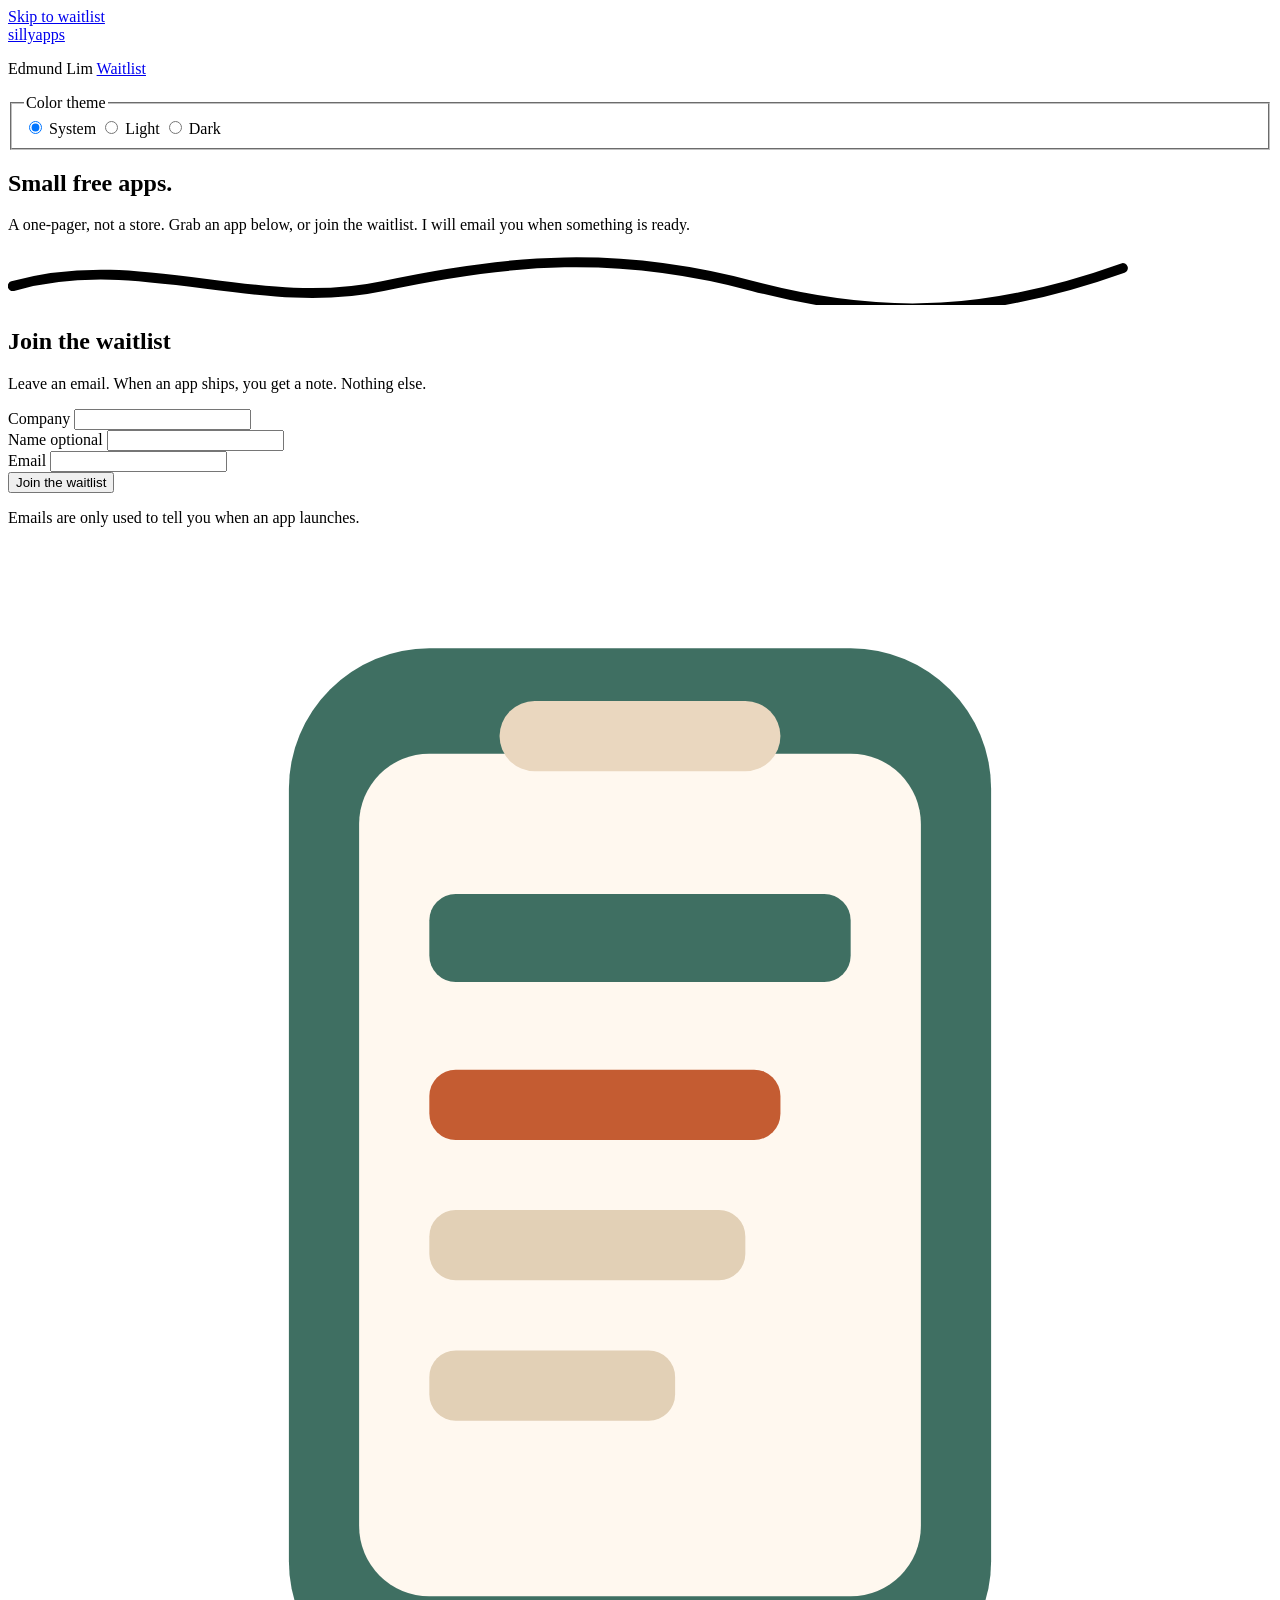
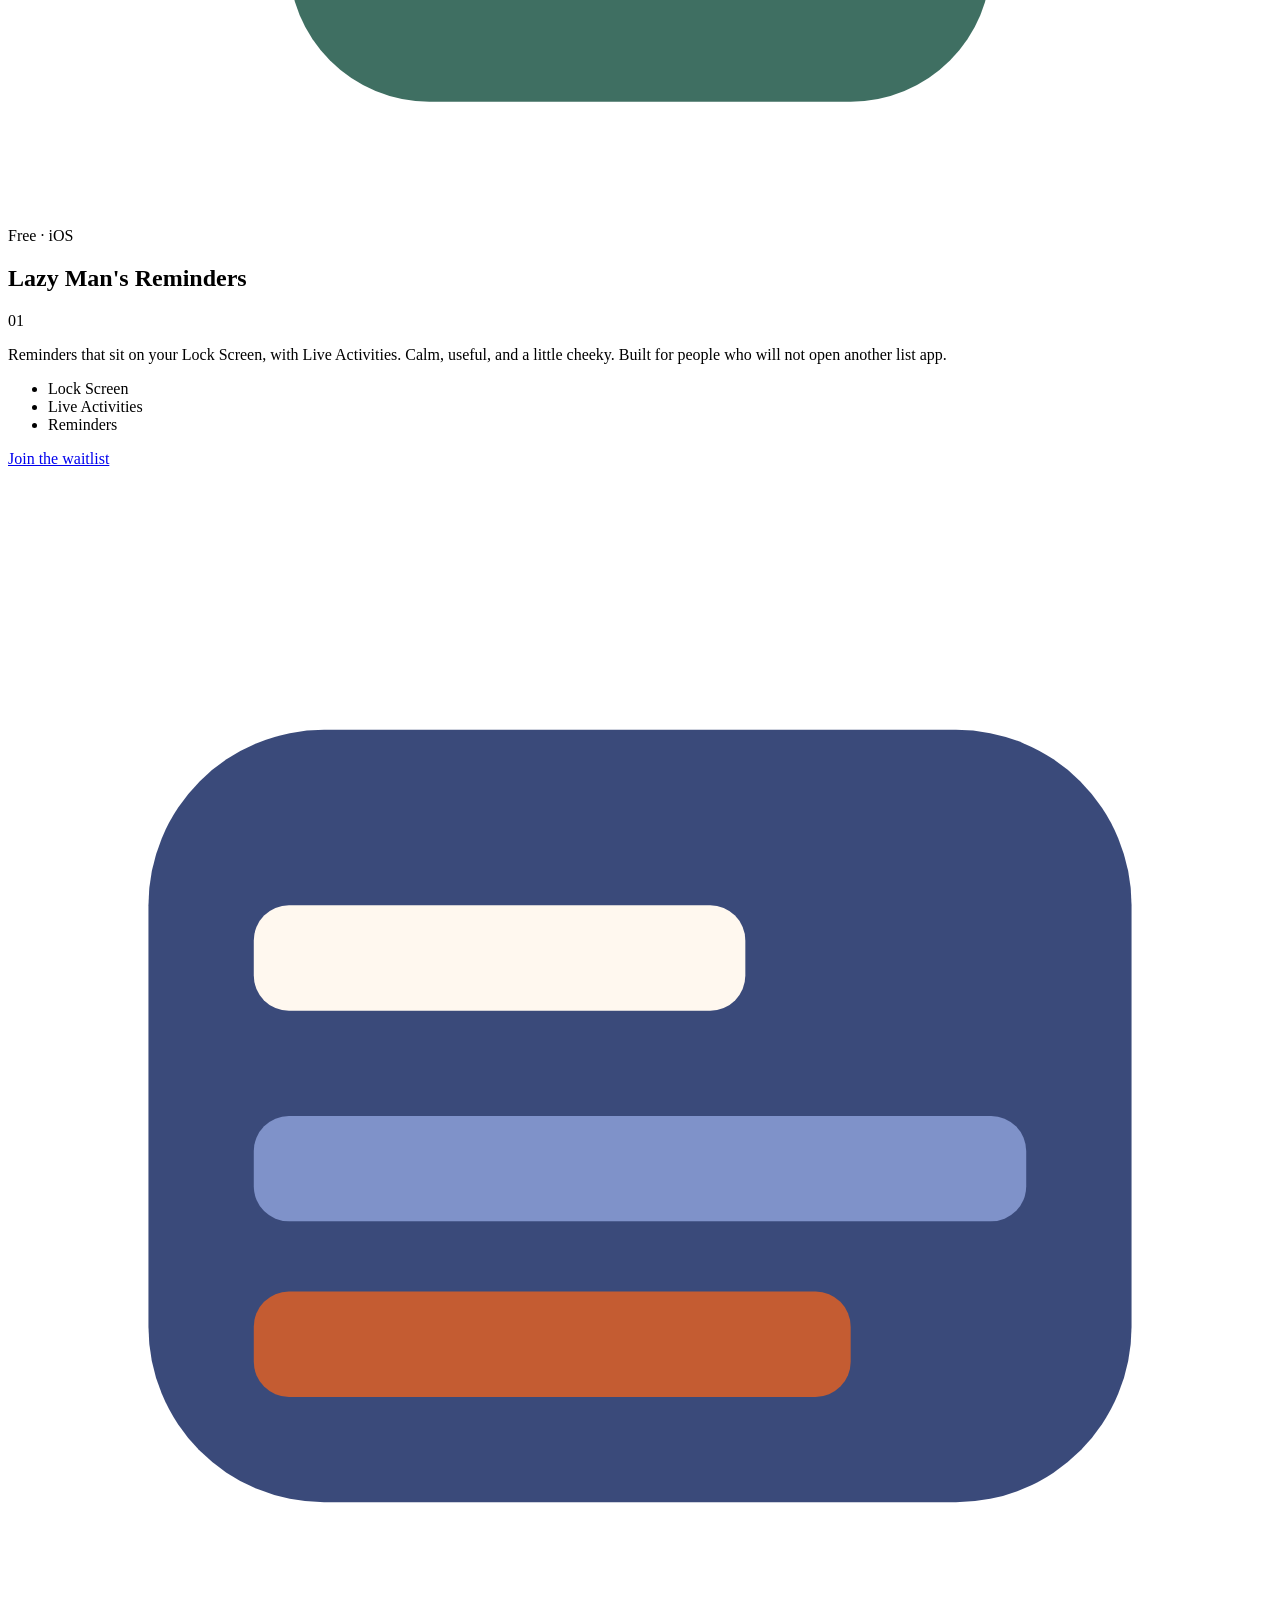
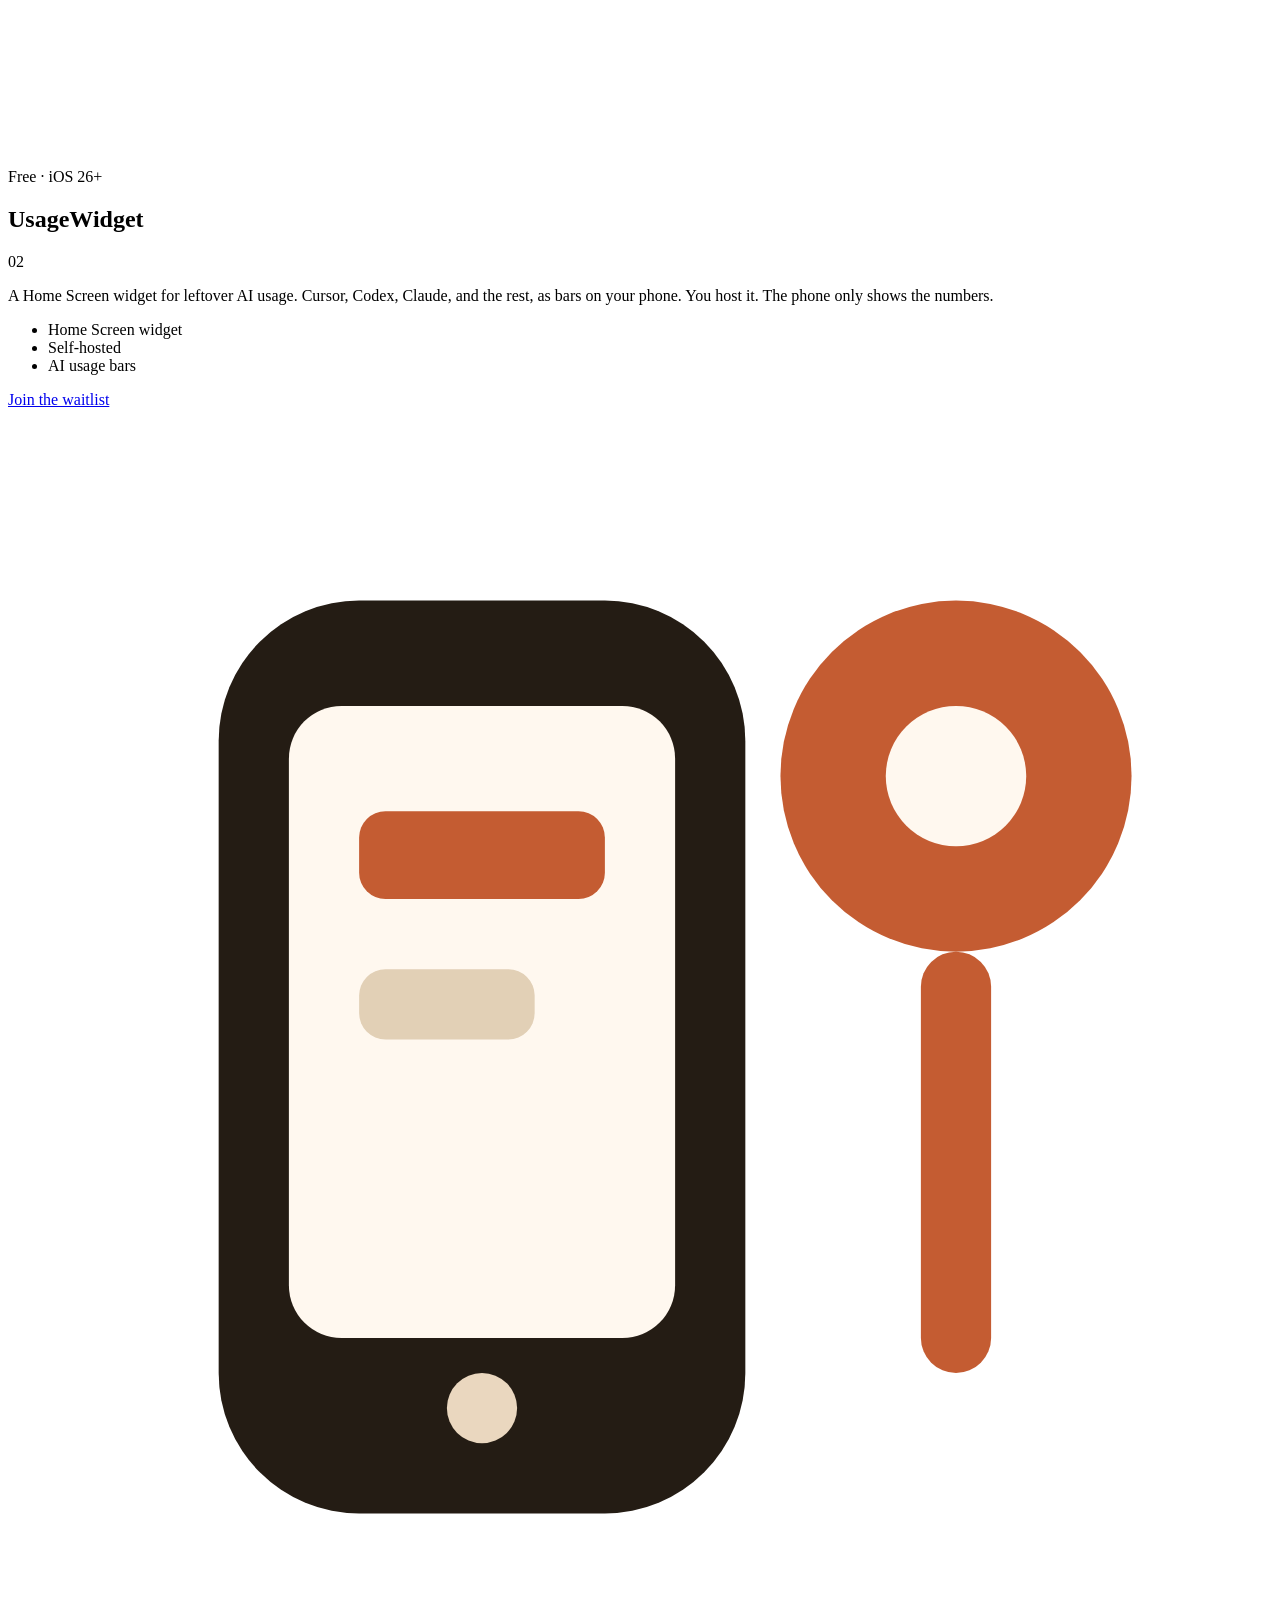
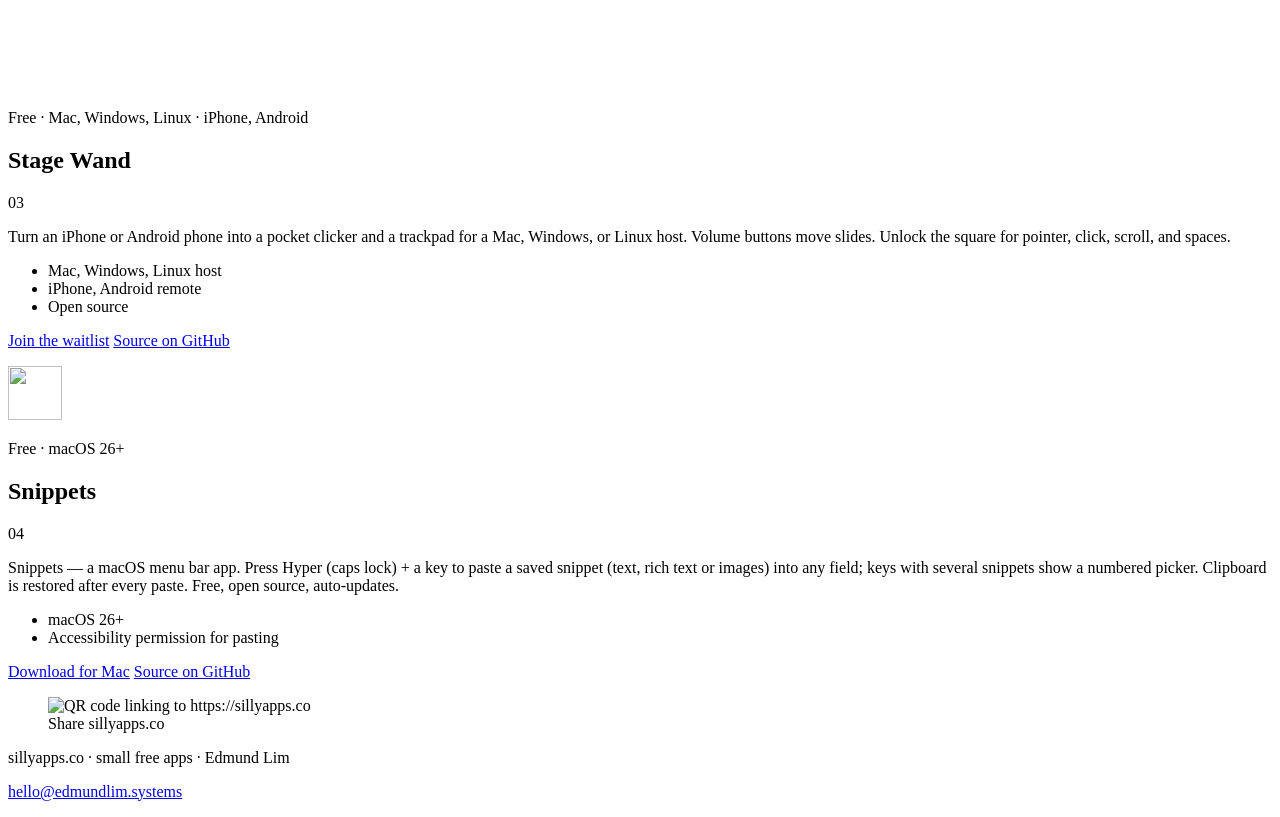
==== site/index.html @ 9ceb3b9d "Show a Hyperkey/Karabiner tip when Snippets downloads" ====
<!DOCTYPE html>
<html lang="en">
  <head>
    <meta charset="utf-8">
    <meta name="viewport" content="width=device-width, initial-scale=1">
    <script>
      (function () {
        var key = "sillyapps-theme";
        var theme = "system";
        try {
          theme = localStorage.getItem(key) || "system";
        } catch (e) {}
        if (theme !== "light" && theme !== "dark") {
          theme = "system";
        }
        var dark =
          theme === "dark" ||
          (theme !== "light" && matchMedia("(prefers-color-scheme: dark)").matches);
        document.documentElement.setAttribute("data-theme", theme);
        document.documentElement.style.colorScheme = dark ? "dark" : "light";
      })();
    </script>
    <title>Silly Apps, small free apps by Edmund Lim</title>
    <meta name="description" content="sillyapps is Edmund Lim's list of small free apps. Download Snippets for macOS, or join the waitlist for Lazy Man's Reminders, UsageWidget, and Stage Wand.">
    <link rel="canonical" href="https://sillyapps.co/">
    <link rel="icon" href="/favicon.svg" type="image/svg+xml">
    <link rel="apple-touch-icon" href="/assets/apple-touch-icon.png">
    <meta name="theme-color" content="#F3E6D4" media="(prefers-color-scheme: light)">
    <meta name="theme-color" content="#1A1511" media="(prefers-color-scheme: dark)">
    <meta name="author" content="Edmund Lim">
    <meta property="og:type" content="website">
    <meta property="og:site_name" content="Silly Apps">
    <meta property="og:url" content="https://sillyapps.co/">
    <meta property="og:title" content="Silly Apps, small free apps by Edmund Lim">
    <meta property="og:description" content="A one-page list of Edmund Lim's small free apps. Download Snippets for macOS, or join the waitlist for Lazy Man's Reminders, UsageWidget, and Stage Wand.">
    <meta property="og:image" content="https://sillyapps.co/assets/og.png">
    <meta property="og:image:width" content="1200">
    <meta property="og:image:height" content="630">
    <meta name="twitter:card" content="summary_large_image">
    <meta name="twitter:title" content="Silly Apps, small free apps by Edmund Lim">
    <meta name="twitter:description" content="A one-page list of Edmund Lim's small free apps. Download Snippets for macOS, or join the waitlist for Lazy Man's Reminders, UsageWidget, and Stage Wand.">
    <meta name="twitter:image" content="https://sillyapps.co/assets/og.png">
    <link rel="stylesheet" href="/styles.css">
    <script type="application/ld+json">
      {
        "@context": "https://schema.org",
        "@graph": [
          {
            "@type": "WebSite",
            "name": "Silly Apps",
            "url": "https://sillyapps.co/",
            "description": "Small free apps by me (edmund). Join the waitlist for launch notes.",
            "author": {
              "@type": "Person",
              "name": "Edmund Lim",
              "url": "https://github.com/EdmundLimBoEn",
              "email": "hello@edmundlim.systems"
            }
          },
          {
            "@type": "SoftwareApplication",
            "name": "Lazy Man's Reminders",
            "applicationCategory": "UtilitiesApplication",
            "operatingSystem": "iOS",
            "offers": { "@type": "Offer", "price": "0", "priceCurrency": "USD" },
            "url": "https://sillyapps.co/"
          },
          {
            "@type": "SoftwareApplication",
            "name": "UsageWidget",
            "applicationCategory": "UtilitiesApplication",
            "operatingSystem": "iOS",
            "offers": { "@type": "Offer", "price": "0", "priceCurrency": "USD" },
            "url": "https://sillyapps.co/"
          },
          {
            "@type": "SoftwareApplication",
            "name": "Stage Wand",
            "applicationCategory": "UtilitiesApplication",
            "operatingSystem": "macOS, Windows, Linux, iOS, Android",
            "offers": { "@type": "Offer", "price": "0", "priceCurrency": "USD" },
            "url": "https://github.com/EdmundLimBoEn/stage-wand"
          },
          {
            "@type": "SoftwareApplication",
            "name": "Snippets",
            "applicationCategory": "UtilitiesApplication",
            "operatingSystem": "macOS 26+",
            "softwareRequirements": "Accessibility permission for pasting",
            "offers": { "@type": "Offer", "price": "0", "priceCurrency": "USD" },
            "url": "https://sillyapps.co/#snippets",
            "downloadUrl": "https://github.com/EdmundLimBoEn/snippets/releases/latest/download/Snippets.dmg",
            "codeRepository": "https://github.com/EdmundLimBoEn/snippets"
          }
        ]
      }
    </script>
  </head>
  <body>
    <a class="skip" href="#waitlist">Skip to waitlist</a>
    <header class="site-header wrap">
      <a class="wordmark" href="/">sillyapps</a>
      <div class="header-tools">
        <p class="byline">
          Edmund Lim
          <a class="header-waitlist" href="#waitlist">Waitlist</a>
        </p>
        <fieldset class="theme-toggle" data-theme-toggle>
          <legend>Color theme</legend>
          <label><input type="radio" name="color-theme" value="system" checked> System</label>
          <label><input type="radio" name="color-theme" value="light"> Light</label>
          <label><input type="radio" name="color-theme" value="dark"> Dark</label>
        </fieldset>
      </div>
    </header>

    <main>
      <section class="hero wrap">
        <h1>Small free apps.</h1>
        <p>
          A one-pager, not a store. Grab an app below, or join the waitlist.
          I will email you when something is ready.
        </p>
        <svg class="hero-rule" viewBox="0 0 280 12" fill="none" aria-hidden="true">
          <path d="M1 8c28-8 54 6 82 0s52-8 82 0 54 6 82-4" stroke="currentColor" stroke-width="2.2" stroke-linecap="round"/>
        </svg>
      </section>

      <section id="waitlist" class="waitlist wrap" aria-labelledby="waitlist-heading">
        <form class="waitlist-card" data-waitlist-form novalidate>
          <h2 id="waitlist-heading">Join the waitlist</h2>
          <p class="waitlist-lead">
            Leave an email. When an app ships, you get a note. Nothing else.
          </p>

          <label class="hp">
            Company
            <input type="text" name="company" tabindex="-1" autocomplete="off">
          </label>

          <div class="waitlist-fields">
            <div class="field">
              <label for="waitlist-name">Name <span class="optional">optional</span></label>
              <input id="waitlist-name" name="name" type="text" maxlength="80" autocomplete="name">
            </div>
            <div class="field">
              <label for="waitlist-email">Email</label>
              <input id="waitlist-email" name="email" type="email" required autocomplete="email" inputmode="email" spellcheck="false">
            </div>
          </div>

          <div class="waitlist-actions">
            <button class="btn btn-primary waitlist-submit" type="submit">Join the waitlist</button>
            <p class="privacy">Emails are only used to tell you when an app launches.</p>
            <p class="form-status" data-waitlist-status role="status" aria-live="polite"></p>
          </div>
          <noscript>
            <p class="privacy">JavaScript is off, so email hello@edmundlim.systems to join.</p>
          </noscript>
        </form>
      </section>

      <section id="apps" class="apps wrap" aria-label="Apps">
        <div class="app-grid">
          <article class="app-card" data-app="lazy-mans-reminders" data-tone="calm">
            <div class="app-top">
              <svg class="icon" viewBox="0 0 72 72" aria-hidden="true">
                <rect x="16" y="6" width="40" height="60" rx="8" fill="#3f6f62"/>
                <rect x="20" y="12" width="32" height="48" rx="4" fill="#fff8ef"/>
                <rect x="28" y="9" width="16" height="4" rx="2" fill="#ead7bf"/>
                <rect x="24" y="20" width="24" height="5" rx="1.5" fill="#3f6f62"/>
                <rect x="24" y="30" width="20" height="4" rx="1.5" fill="#c45c32"/>
                <rect x="24" y="38" width="18" height="4" rx="1.5" fill="#e2d0b6"/>
                <rect x="24" y="46" width="14" height="4" rx="1.5" fill="#e2d0b6"/>
              </svg>
              <div>
                <p class="app-kicker">Free · iOS</p>
                <h2>Lazy Man's Reminders</h2>
              </div>
              <span class="app-index" aria-hidden="true">01</span>
            </div>
            <p class="blurb">
              Reminders that sit on your Lock Screen, with Live Activities.
              Calm, useful, and a little cheeky. Built for people who will not
              open another list app.
            </p>
            <ul class="notes">
              <li>Lock Screen</li>
              <li>Live Activities</li>
              <li>Reminders</li>
            </ul>
            <p class="cta-row">
              <a class="btn btn-primary" href="#waitlist">Join the waitlist</a>
            </p>
          </article>

          <article class="app-card" data-app="usagewidget" data-tone="utility">
            <div class="app-top">
              <svg class="icon" viewBox="0 0 72 72" aria-hidden="true">
                <rect x="8" y="14" width="56" height="44" rx="10" fill="#3a4a7a"/>
                <rect x="14" y="24" width="28" height="6" rx="2" fill="#fff8ef"/>
                <rect x="14" y="36" width="44" height="6" rx="2" fill="#7f92c9"/>
                <rect x="14" y="46" width="34" height="6" rx="2" fill="#c45c32"/>
              </svg>
              <div>
                <p class="app-kicker">Free · iOS 26+</p>
                <h2>UsageWidget</h2>
              </div>
              <span class="app-index" aria-hidden="true">02</span>
            </div>
            <p class="blurb">
              A Home Screen widget for leftover AI usage. Cursor, Codex,
              Claude, and the rest, as bars on your phone. You host it. The
              phone only shows the numbers.
            </p>
            <ul class="notes">
              <li>Home Screen widget</li>
              <li>Self-hosted</li>
              <li>AI usage bars</li>
            </ul>
            <p class="cta-row">
              <a class="btn btn-primary" href="#waitlist">Join the waitlist</a>
            </p>
          </article>

          <article class="app-card" data-app="stage-wand" data-tone="stage">
            <div class="app-top">
              <svg class="icon" viewBox="0 0 72 72" aria-hidden="true">
                <rect x="12" y="10" width="30" height="52" rx="8" fill="#241c14"/>
                <rect x="16" y="16" width="22" height="36" rx="3" fill="#fff8ef"/>
                <rect x="20" y="22" width="14" height="5" rx="1.5" fill="#c45c32"/>
                <rect x="20" y="31" width="10" height="4" rx="1.5" fill="#e2d0b6"/>
                <circle cx="27" cy="56" r="2" fill="#ead7bf"/>
                <circle cx="54" cy="20" r="10" fill="#c45c32"/>
                <circle cx="54" cy="20" r="4" fill="#fff8ef"/>
                <rect x="52" y="30" width="4" height="24" rx="2" fill="#c45c32"/>
              </svg>
              <div>
                <p class="app-kicker">Free · Mac, Windows, Linux · iPhone, Android</p>
                <h2>Stage Wand</h2>
              </div>
              <span class="app-index" aria-hidden="true">03</span>
            </div>
            <p class="blurb">
              Turn an iPhone or Android phone into a pocket clicker and a
              trackpad for a Mac, Windows, or Linux host. Volume buttons move
              slides. Unlock the square for pointer, click, scroll, and spaces.
            </p>
            <ul class="notes">
              <li>Mac, Windows, Linux host</li>
              <li>iPhone, Android remote</li>
              <li>Open source</li>
            </ul>
            <p class="cta-row">
              <a class="btn btn-primary" href="#waitlist">Join the waitlist</a>
              <a class="btn btn-ghost" href="https://github.com/EdmundLimBoEn/stage-wand">Source on GitHub</a>
            </p>
          </article>

          <article id="snippets" class="app-card" data-app="snippets" data-tone="utility">
            <div class="app-top">
              <img class="icon" src="/assets/snippets.svg" width="54" height="54" alt="" loading="lazy">
              <div>
                <p class="app-kicker">Free · macOS 26+</p>
                <h2>Snippets</h2>
              </div>
              <span class="app-index" aria-hidden="true">04</span>
            </div>
            <p class="blurb">
              Snippets — a macOS menu bar app. Press Hyper (caps lock) + a key
              to paste a saved snippet (text, rich text or images) into any field;
              keys with several snippets show a numbered picker. Clipboard is
              restored after every paste. Free, open source, auto-updates.
            </p>
            <ul class="notes">
              <li>macOS 26+</li>
              <li>Accessibility permission for pasting</li>
            </ul>
            <p class="cta-row">
              <a class="btn btn-primary" href="https://github.com/EdmundLimBoEn/snippets/releases/latest/download/Snippets.dmg" onclick="document.getElementById('snippets-download').showModal()">Download for Mac</a>
              <a class="btn btn-ghost" href="https://github.com/EdmundLimBoEn/snippets">Source on GitHub</a>
            </p>
          </article>
        </div>
      </section>
    </main>

    <footer class="site-footer">
      <div class="wrap">
        <figure class="share-qr">
          <img src="/assets/sillyapps-qr.svg" width="112" height="112" alt="QR code linking to https://sillyapps.co" loading="lazy">
          <figcaption>Share sillyapps.co</figcaption>
        </figure>
        <p>sillyapps.co · small free apps · Edmund Lim</p>
        <p><a href="mailto:hello@edmundlim.systems">hello@edmundlim.systems</a></p>
      </div>
    </footer>
    <dialog id="snippets-download" class="download-note">
      <form method="dialog">
        <h2>Wait!</h2>
        <p>We advise you use <a href="https://hyperkey.app" target="_blank" rel="noopener">Hyperkey</a> or <a href="https://karabiner-elements.pqrs.org" target="_blank" rel="noopener">Karabiner-Elements</a> with this app.</p>
        <button class="btn btn-primary">Got it</button>
        <small>Your download has started.</small>
      </form>
    </dialog>
    <script src="/theme.js"></script>
    <script src="/waitlist.js"></script>
  </body>
</html>
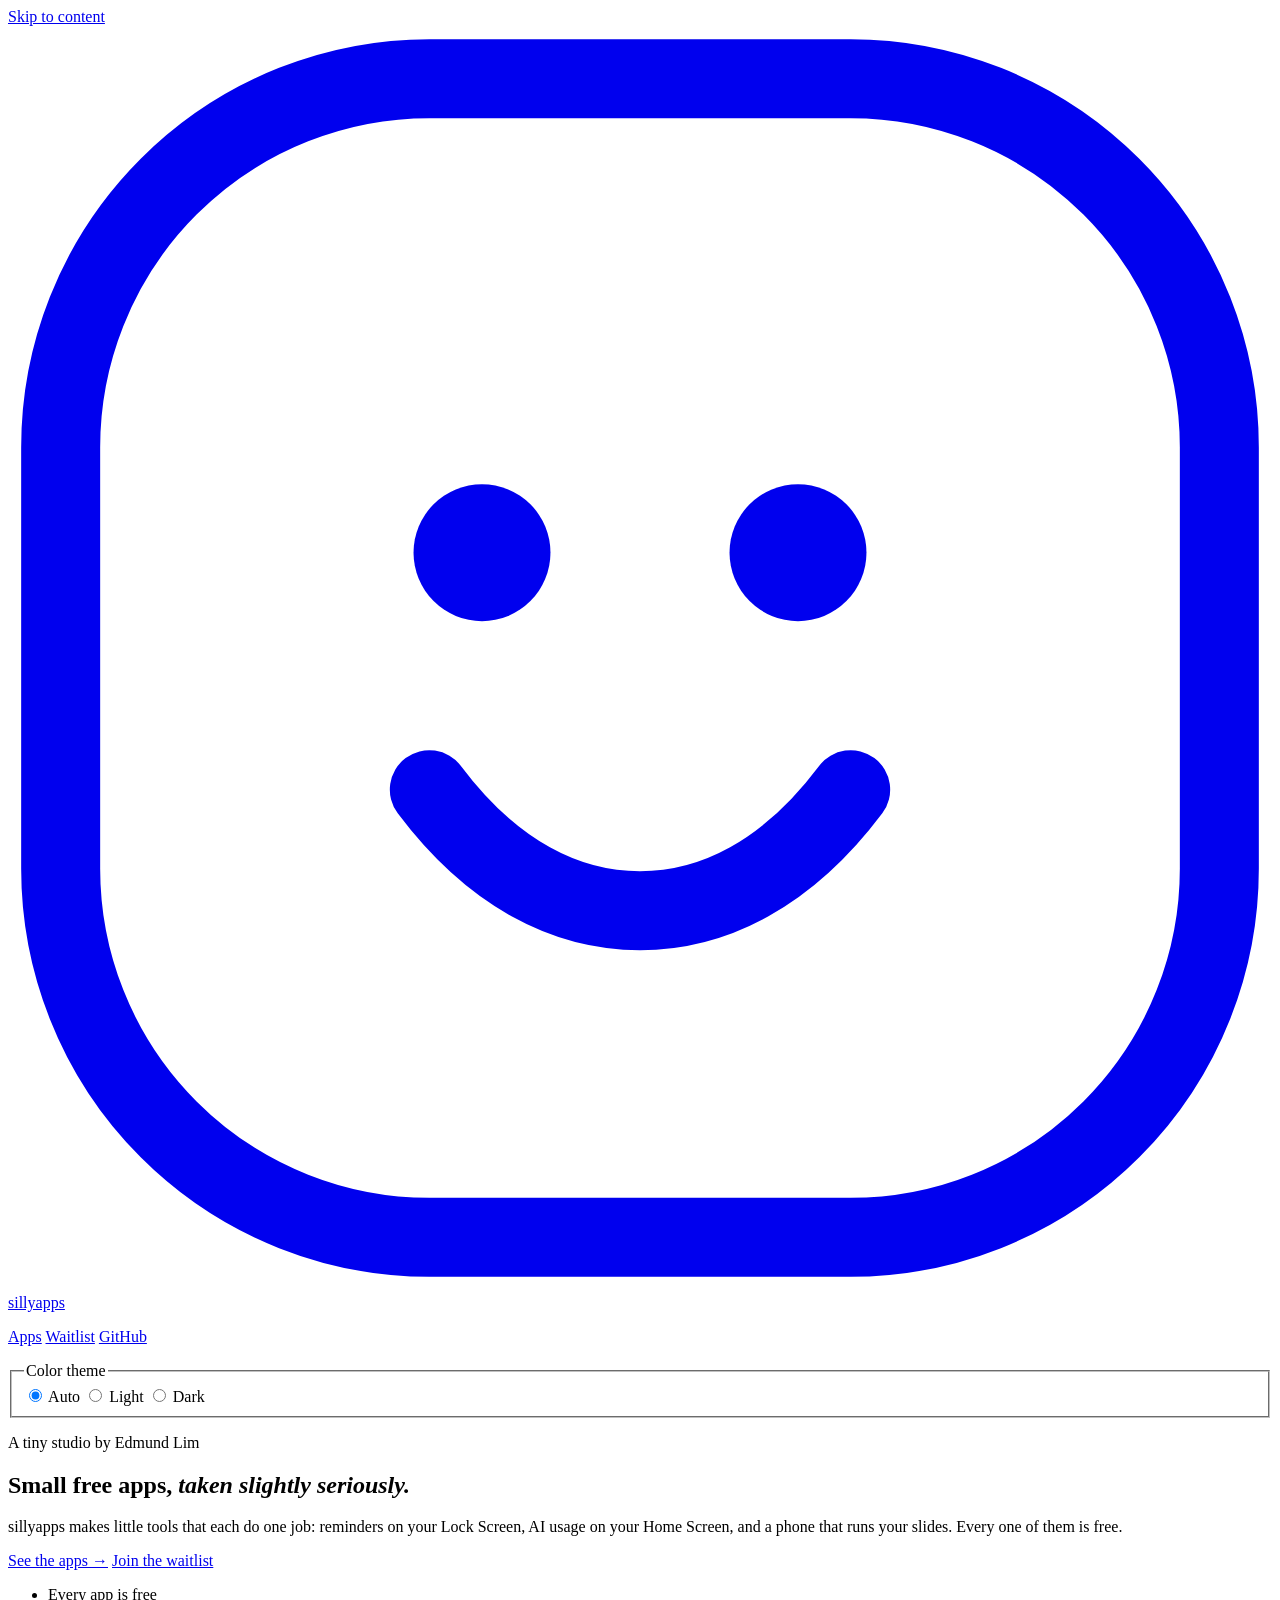
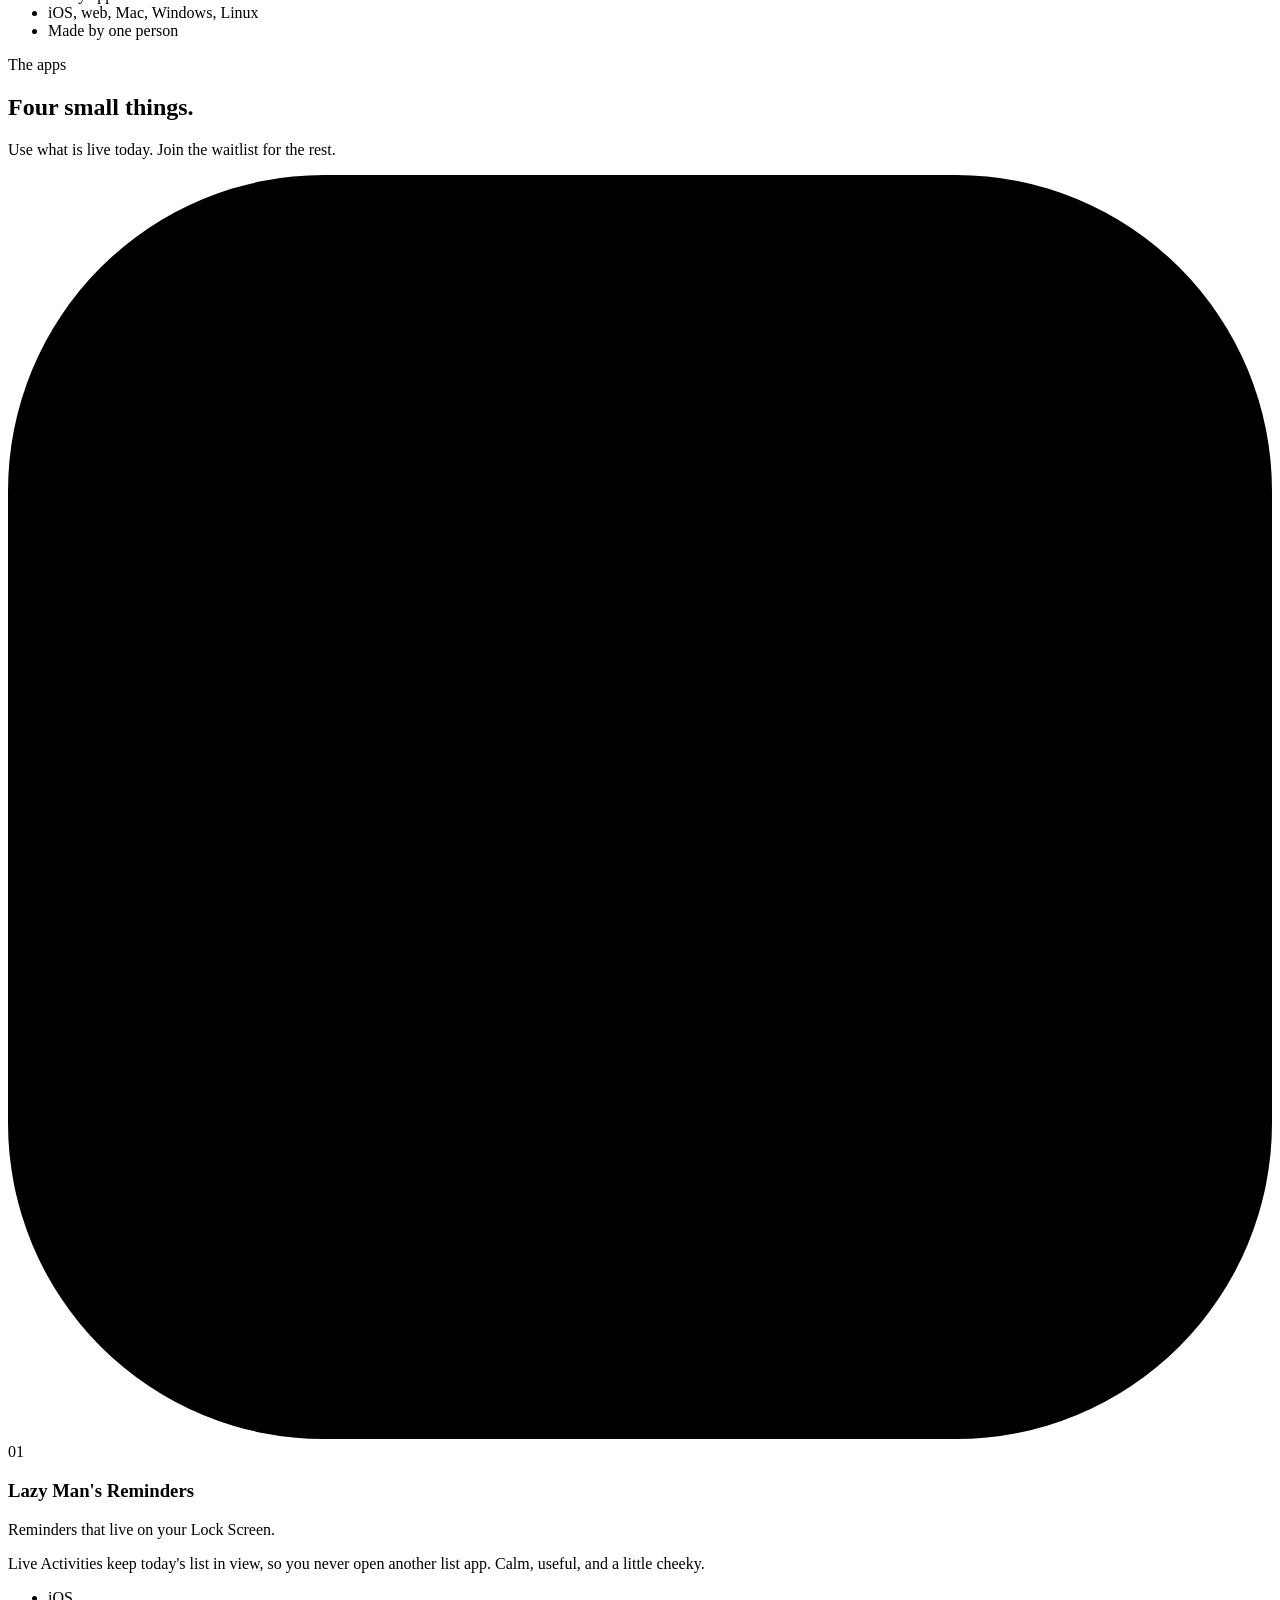
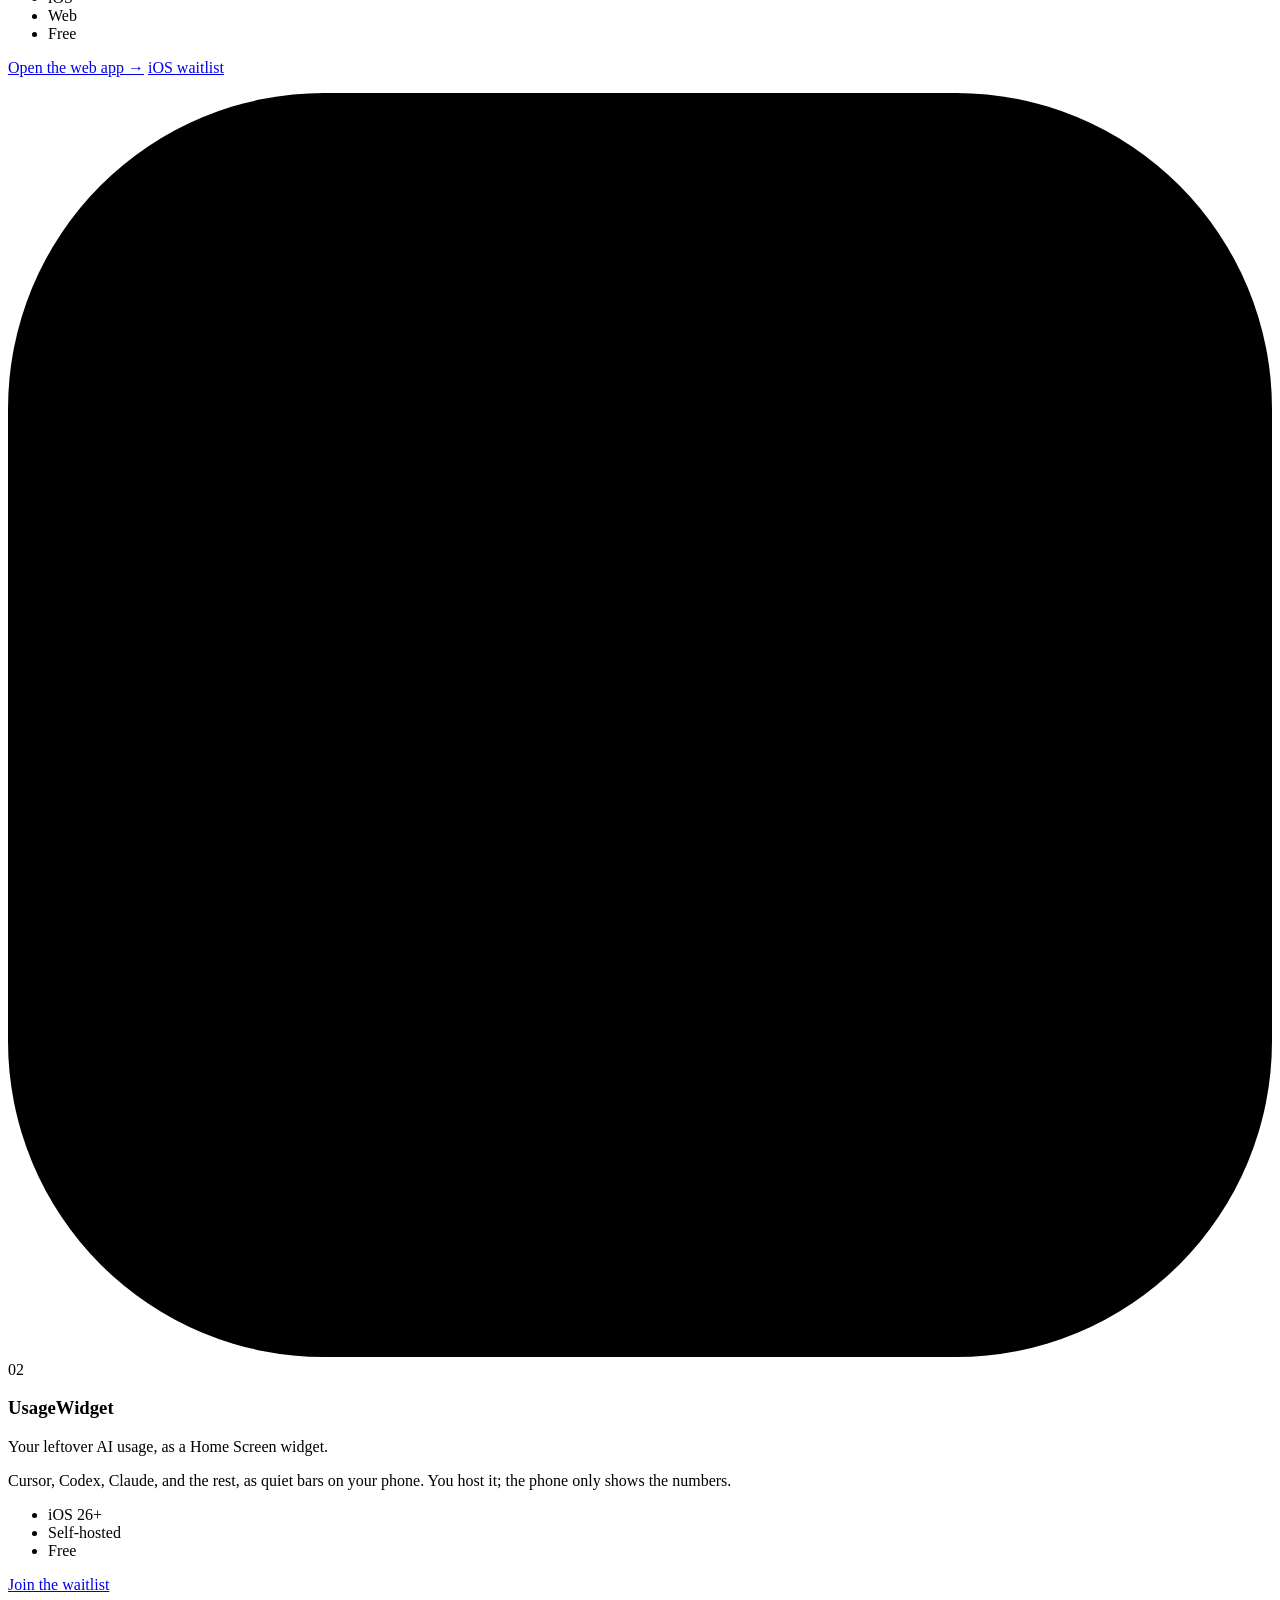
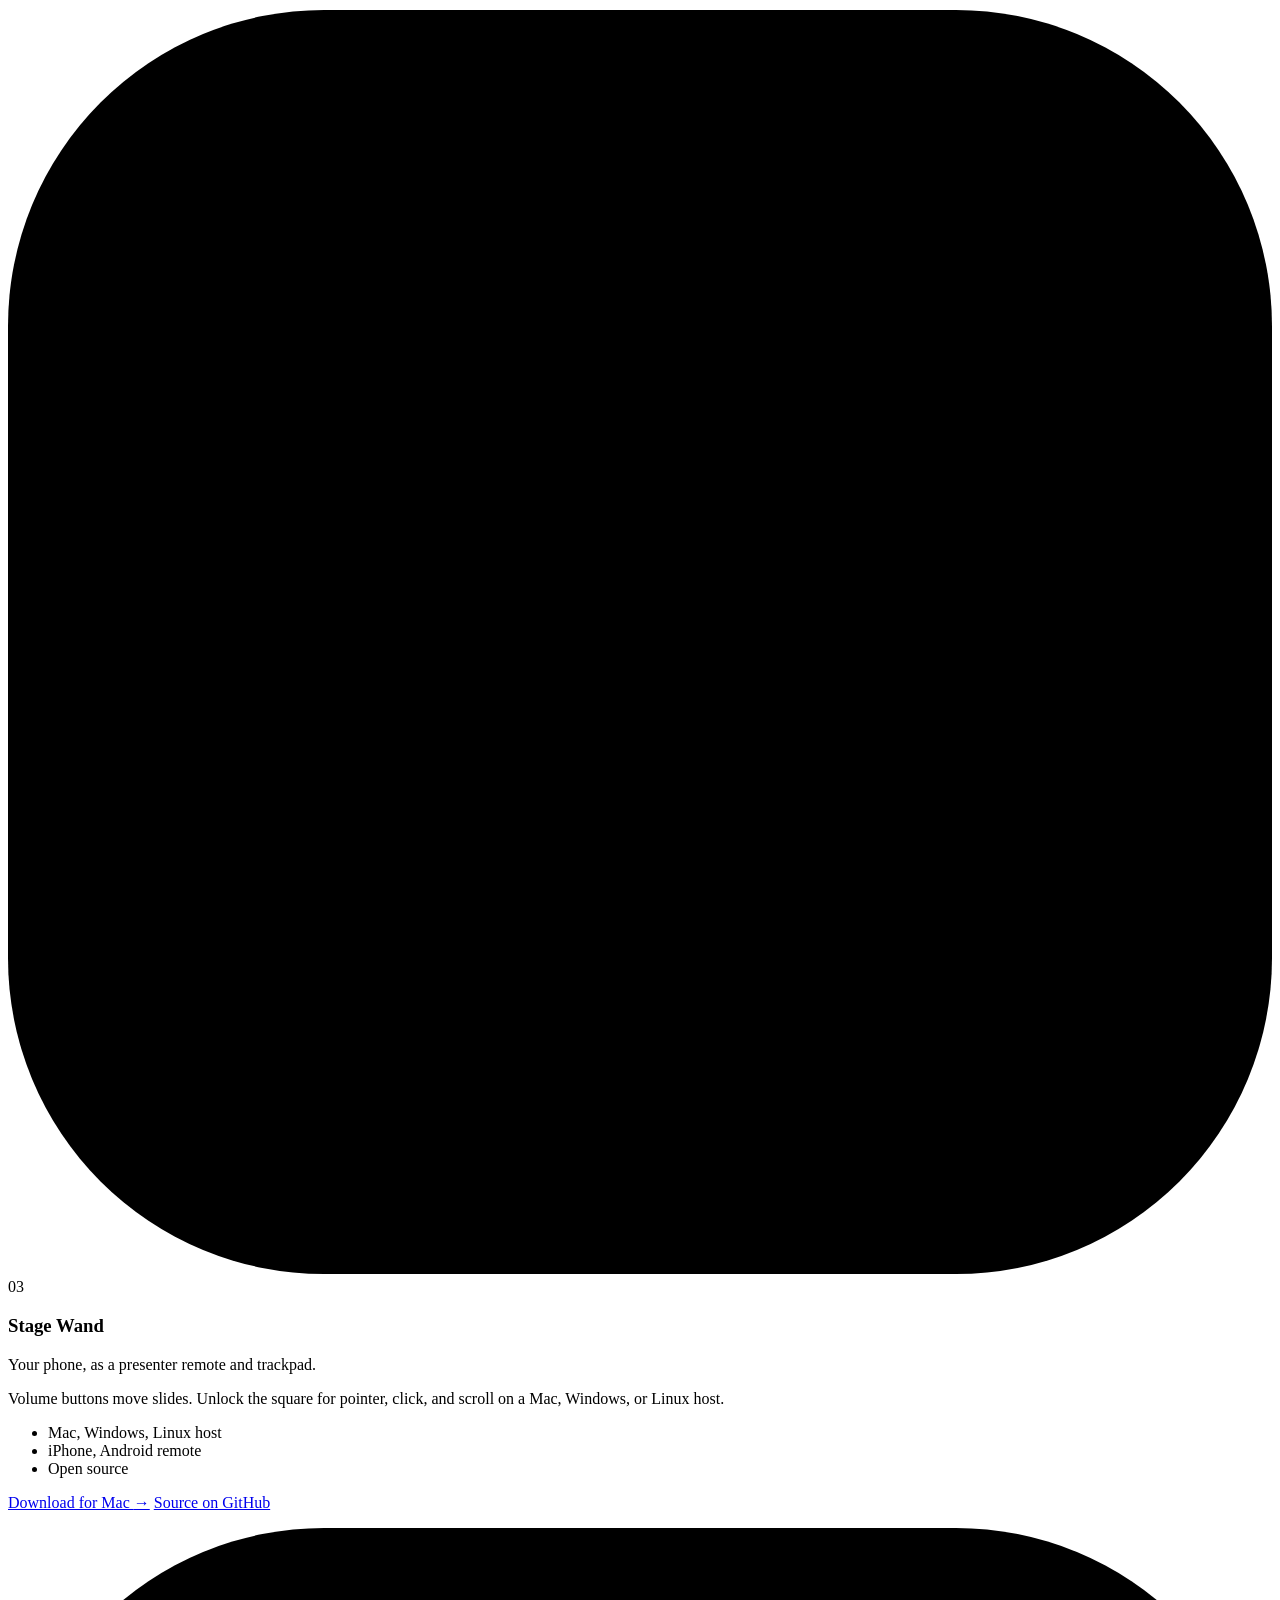
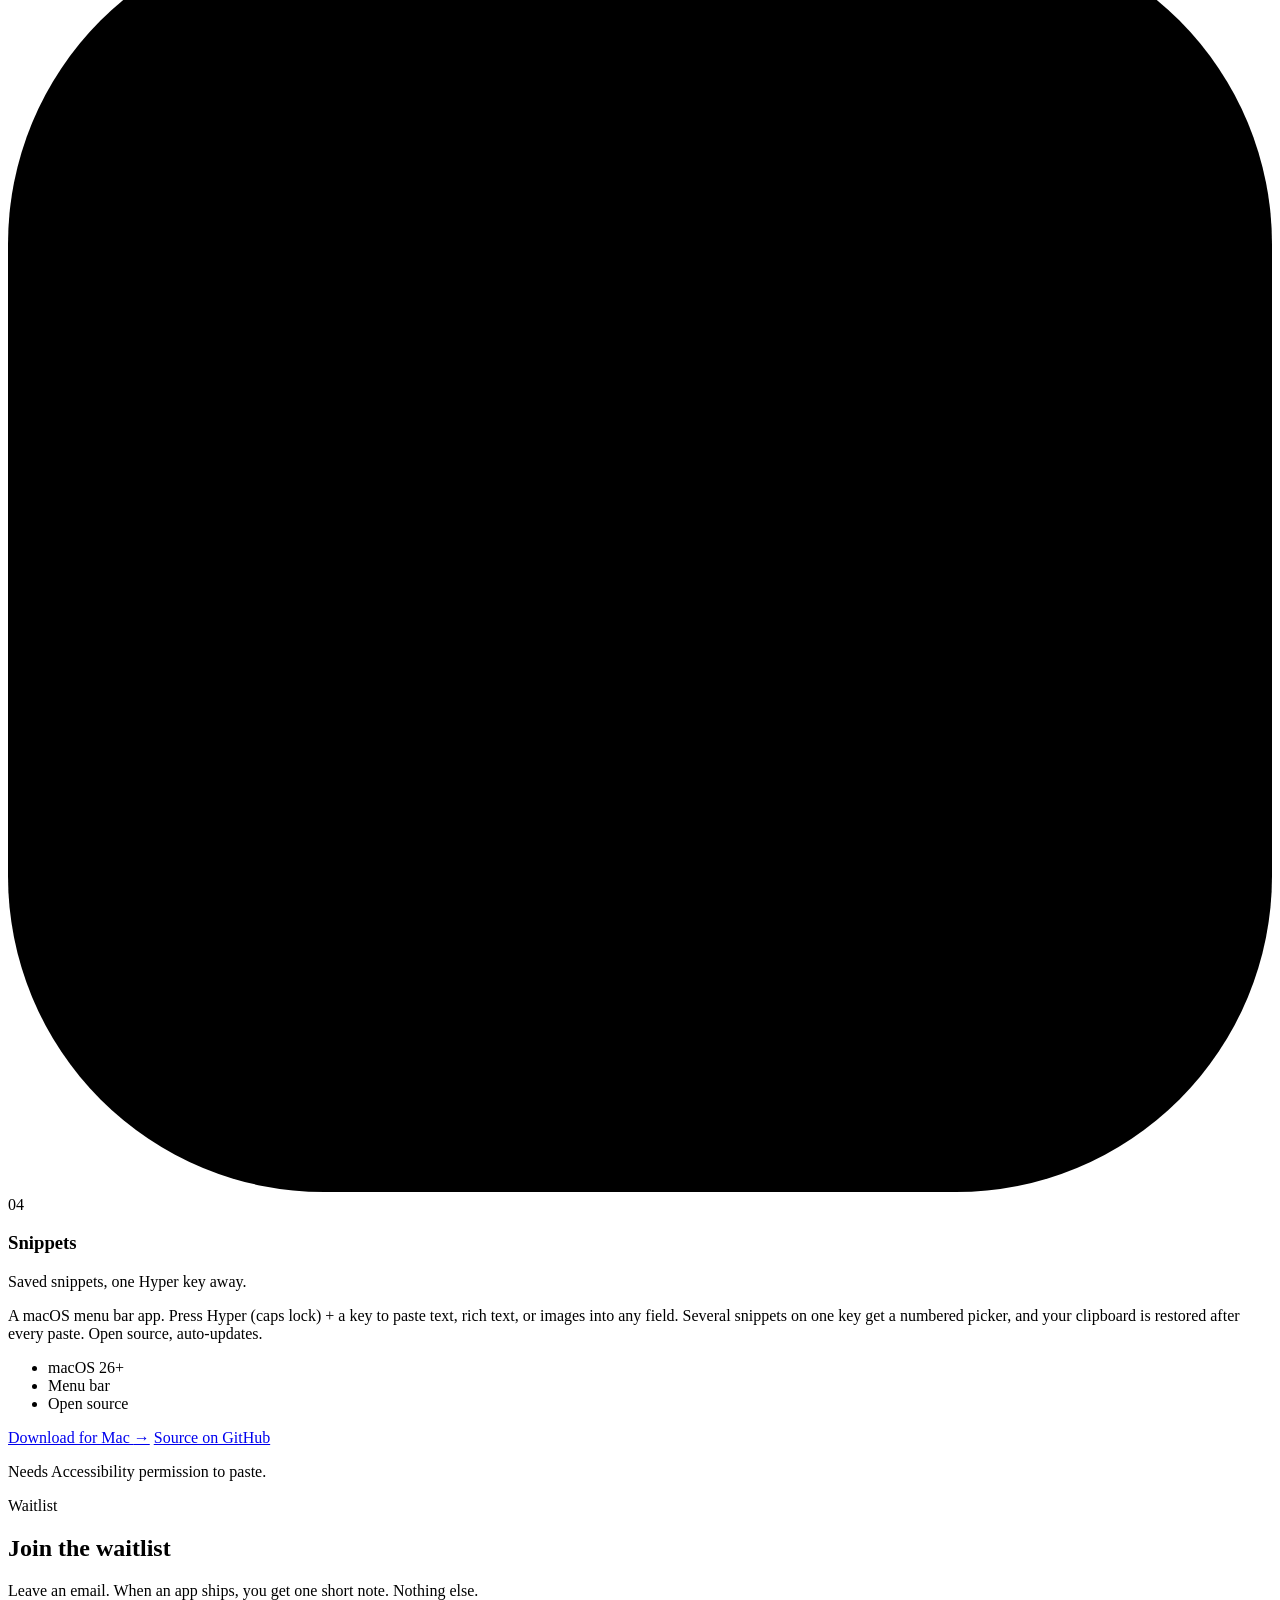
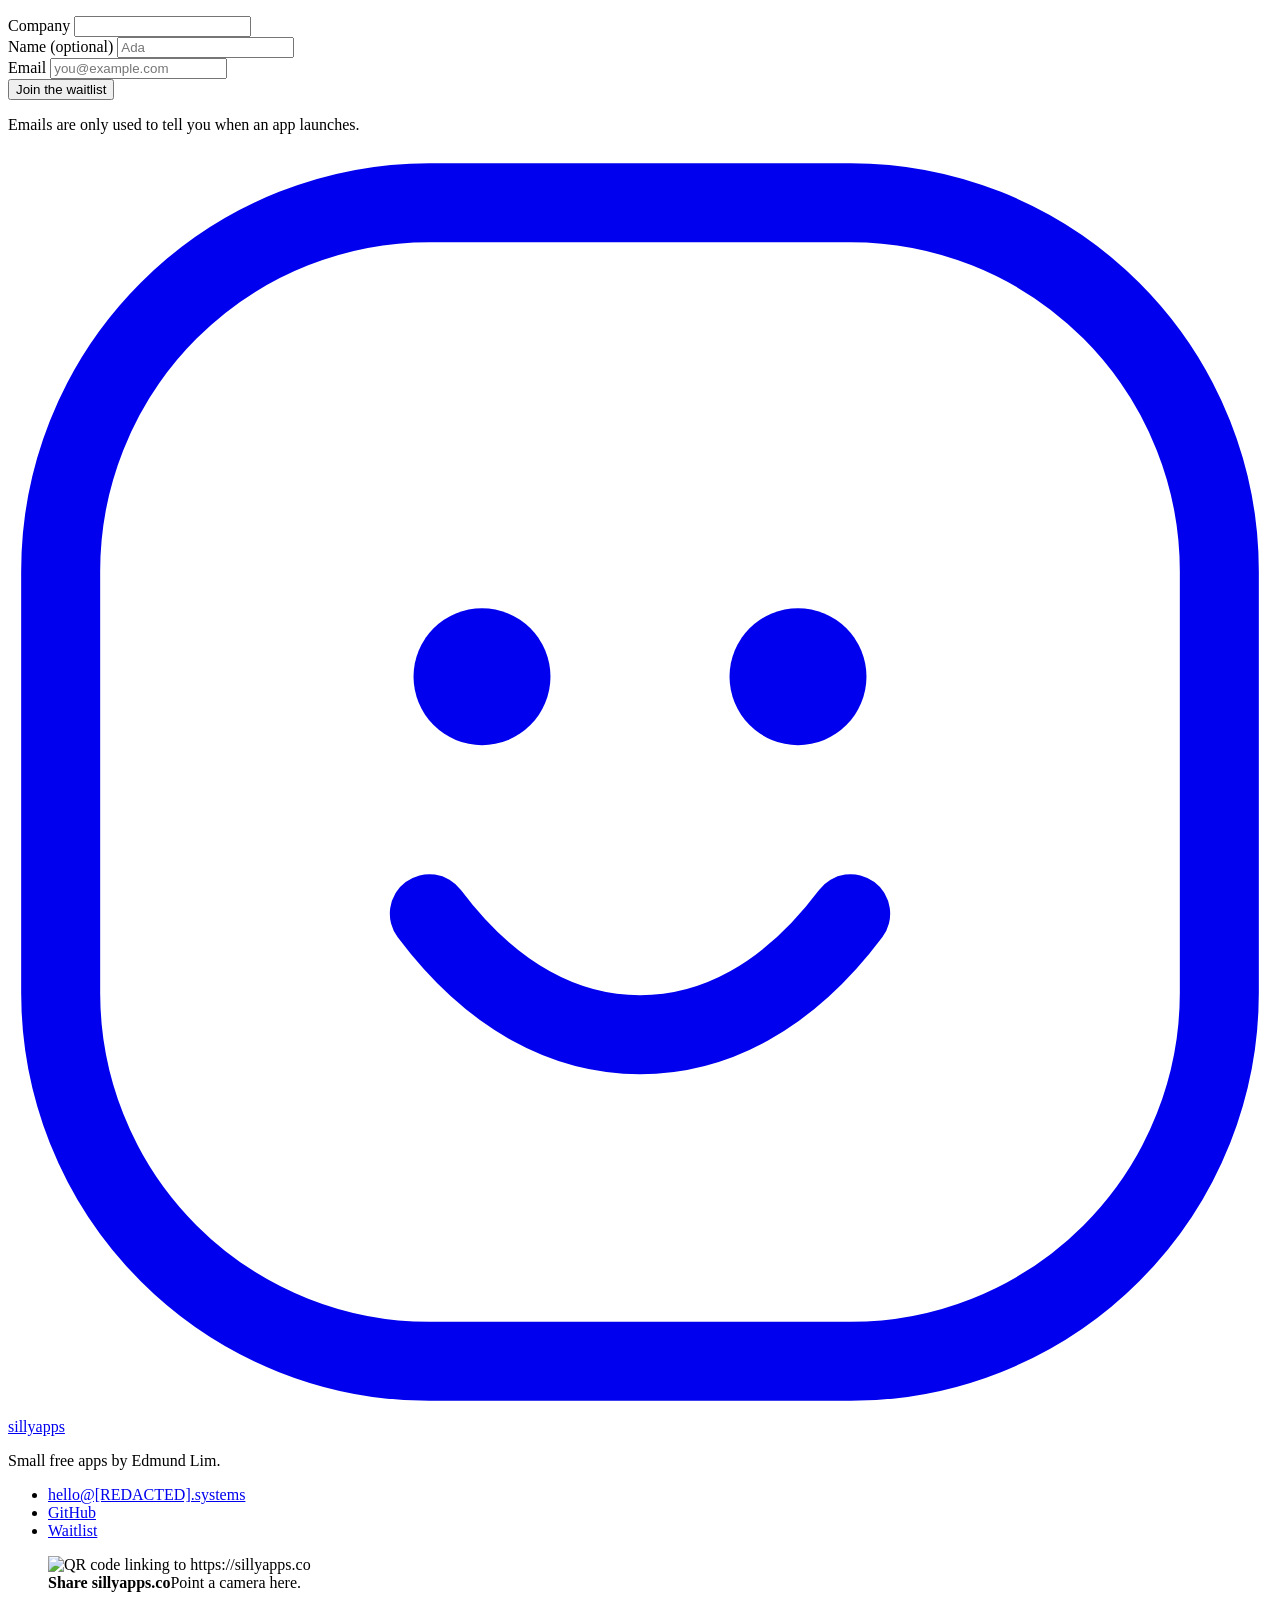
==== commit faf55438: "feat(site): classy monochrome redesign of sillyapps.co" ====
--- a/site/index.html
+++ b/site/index.html
@@ -25,8 +25,8 @@
     <link rel="canonical" href="https://sillyapps.co/">
     <link rel="icon" href="/favicon.svg" type="image/svg+xml">
     <link rel="apple-touch-icon" href="/assets/apple-touch-icon.png">
-    <meta name="theme-color" content="#F3E6D4" media="(prefers-color-scheme: light)">
-    <meta name="theme-color" content="#1A1511" media="(prefers-color-scheme: dark)">
+    <meta name="theme-color" content="#FAFAF9" media="(prefers-color-scheme: light)">
+    <meta name="theme-color" content="#0A0A0B" media="(prefers-color-scheme: dark)">
     <meta name="author" content="Edmund Lim">
     <meta property="og:type" content="website">
     <meta property="og:site_name" content="Silly Apps">
@@ -61,9 +61,9 @@
             "@type": "SoftwareApplication",
             "name": "Lazy Man's Reminders",
             "applicationCategory": "UtilitiesApplication",
-            "operatingSystem": "iOS",
-            "offers": { "@type": "Offer", "price": "0", "priceCurrency": "USD" },
-            "url": "https://sillyapps.co/"
+            "operatingSystem": "iOS, Web",
+            "offers": { "@type": "Offer", "price": "0", "priceCurrency": "USD" },
+            "url": "https://lmr.sillyapps.co/"
           },
           {
             "@type": "SoftwareApplication",
@@ -97,210 +97,168 @@
     </script>
   </head>
   <body>
-    <a class="skip" href="#waitlist">Skip to waitlist</a>
+    <a class="skip" href="#main">Skip to content</a>
     <header class="site-header wrap">
-      <a class="wordmark" href="/">sillyapps</a>
-      <div class="header-tools">
+      <a class="wordmark" href="/" aria-label="sillyapps home"><svg class="wordmark-mark" viewBox="0 0 24 24" aria-hidden="true"><rect x="1" y="1" width="22" height="22" rx="7" fill="none" stroke="currentColor" stroke-width="1.5"/><circle cx="9" cy="10" r="1.3" fill="currentColor"/><circle cx="15" cy="10" r="1.3" fill="currentColor"/><path d="M8 14.5c1.2 1.6 2.6 2.3 4 2.3s2.8-.7 4-2.3" fill="none" stroke="currentColor" stroke-width="1.5" stroke-linecap="round"/></svg><span>sillyapps</span></a>
+      <nav class="header-tools" aria-label="Primary">
         <p class="byline">
-          Edmund Lim
+          <a class="nav-hide-sm" href="#apps">Apps</a>
           <a class="header-waitlist" href="#waitlist">Waitlist</a>
+          <a class="nav-hide-sm" href="https://github.com/EdmundLimBoEn">GitHub</a>
         </p>
         <fieldset class="theme-toggle" data-theme-toggle>
           <legend>Color theme</legend>
-          <label><input type="radio" name="color-theme" value="system" checked> System</label>
+          <label><input type="radio" name="color-theme" value="system" checked> Auto</label>
           <label><input type="radio" name="color-theme" value="light"> Light</label>
           <label><input type="radio" name="color-theme" value="dark"> Dark</label>
         </fieldset>
-      </div>
+      </nav>
     </header>
 
-    <main>
-      <section class="hero wrap">
-        <h1>Small free apps.</h1>
-        <p>
-          A one-pager, not a store. Grab an app below, or join the waitlist.
-          I will email you when something is ready.
+    <main id="main">
+      <section class="hero wrap" aria-labelledby="hero-heading">
+        <p class="eyebrow">A tiny studio by Edmund Lim</p>
+        <h1 id="hero-heading">Small free apps, <em>taken slightly seriously.</em></h1>
+        <p class="hero-lead">
+          sillyapps makes little tools that each do one job: reminders on your
+          Lock Screen, AI usage on your Home Screen, and a phone that runs your slides.
+          Every one of them is free.
         </p>
-        <svg class="hero-rule" viewBox="0 0 280 12" fill="none" aria-hidden="true">
-          <path d="M1 8c28-8 54 6 82 0s52-8 82 0 54 6 82-4" stroke="currentColor" stroke-width="2.2" stroke-linecap="round"/>
-        </svg>
+        <div class="hero-actions">
+          <a class="btn btn-primary" href="#apps">See the apps <span class="arrow" aria-hidden="true">→</span></a>
+          <a class="btn btn-ghost" href="#waitlist">Join the waitlist</a>
+        </div>
+        <ul class="hero-meta">
+          <li>Every app is free</li>
+          <li>iOS, web, Mac, Windows, Linux</li>
+          <li>Made by one person</li>
+        </ul>
       </section>
 
+      <section id="apps" class="apps wrap" aria-labelledby="apps-heading">
+        <div class="apps-head">
+          <div>
+            <p class="eyebrow">The apps</p>
+            <h2 id="apps-heading" class="section-title">Four small things.</h2>
+          </div>
+          <p class="section-lead">Use what is live today. Join the waitlist for the rest.</p>
+        </div>
+        <div class="app-grid">
+          <article class="app-card" data-app="lazy-mans-reminders">
+            <div class="app-top"><svg class="icon" viewBox="0 0 48 48" aria-hidden="true"><rect width="48" height="48" rx="12" fill="var(--paper-2)" stroke="var(--line-strong)"/><rect x="15" y="10" width="18" height="28" rx="4" fill="none" stroke="var(--ink)" stroke-width="1.6"/><path d="M19 18h10M19 23h7M19 28h5" stroke="var(--accent)" stroke-width="1.6" stroke-linecap="round"/></svg><span class="app-index" aria-hidden="true">01</span></div>
+            <div>
+              <h3>Lazy Man's Reminders</h3>
+              <p class="pitch">Reminders that live on your Lock Screen.</p>
+            </div>
+            <p class="blurb">Live Activities keep today's list in view, so you never open another list app. Calm, useful, and a little cheeky.</p>
+            <ul class="notes" aria-label="Platforms"><li>iOS</li><li>Web</li><li>Free</li></ul>
+            <p class="cta-row">
+              <a class="btn btn-primary" href="https://lmr.sillyapps.co">Open the web app <span class="arrow" aria-hidden="true">→</span></a>
+              <a class="btn btn-ghost" href="#waitlist">iOS waitlist</a>
+            </p>
+          </article>
+
+          <article class="app-card" data-app="usagewidget">
+            <div class="app-top"><svg class="icon" viewBox="0 0 48 48" aria-hidden="true"><rect width="48" height="48" rx="12" fill="var(--paper-2)" stroke="var(--line-strong)"/><rect x="10" y="13" width="28" height="22" rx="6" fill="none" stroke="var(--ink)" stroke-width="1.6"/><path d="M15 20h12M15 24.5h18M15 29h8" stroke="var(--accent)" stroke-width="2" stroke-linecap="round"/></svg><span class="app-index" aria-hidden="true">02</span></div>
+            <div>
+              <h3>UsageWidget</h3>
+              <p class="pitch">Your leftover AI usage, as a Home Screen widget.</p>
+            </div>
+            <p class="blurb">Cursor, Codex, Claude, and the rest, as quiet bars on your phone. You host it; the phone only shows the numbers.</p>
+            <ul class="notes" aria-label="Platforms"><li>iOS 26+</li><li>Self-hosted</li><li>Free</li></ul>
+            <p class="cta-row">
+              <a class="btn btn-primary" href="#waitlist">Join the waitlist</a>
+            </p>
+          </article>
+
+          <article class="app-card" data-app="stage-wand">
+            <div class="app-top"><svg class="icon" viewBox="0 0 48 48" aria-hidden="true"><rect width="48" height="48" rx="12" fill="var(--paper-2)" stroke="var(--line-strong)"/><rect x="12" y="11" width="14" height="26" rx="3.5" fill="none" stroke="var(--ink)" stroke-width="1.6"/><path d="M30 20l6-6M33 14h3v3" fill="none" stroke="var(--accent)" stroke-width="1.6" stroke-linecap="round" stroke-linejoin="round"/><circle cx="19" cy="32" r="1.2" fill="var(--ink)"/></svg><span class="app-index" aria-hidden="true">03</span></div>
+            <div>
+              <h3>Stage Wand</h3>
+              <p class="pitch">Your phone, as a presenter remote and trackpad.</p>
+            </div>
+            <p class="blurb">Volume buttons move slides. Unlock the square for pointer, click, and scroll on a Mac, Windows, or Linux host.</p>
+            <ul class="notes" aria-label="Platforms"><li>Mac, Windows, Linux host</li><li>iPhone, Android remote</li><li>Open source</li></ul>
+            <p class="cta-row">
+              <a class="btn btn-primary" href="https://github.com/EdmundLimBoEn/stage-wand/releases">Download for Mac <span class="arrow" aria-hidden="true">→</span></a>
+              <a class="btn btn-ghost" href="https://github.com/EdmundLimBoEn/stage-wand">Source on GitHub</a>
+            </p>
+          </article>
+          <article id="snippets" class="app-card" data-app="snippets">
+            <div class="app-top"><svg class="icon" viewBox="0 0 48 48" aria-hidden="true"><rect width="48" height="48" rx="12" fill="var(--paper-2)" stroke="var(--line-strong)"/><rect x="18" y="11" width="19" height="15" rx="3.5" fill="none" stroke="var(--faint)" stroke-width="1.6"/><rect x="11" y="17" width="21" height="20" rx="4" fill="var(--paper-2)" stroke="var(--ink)" stroke-width="1.6"/><path d="M16 24h11M16 28.5h8M16 33h5" stroke="var(--accent)" stroke-width="1.6" stroke-linecap="round"/></svg><span class="app-index" aria-hidden="true">04</span></div>
+            <div>
+              <h3>Snippets</h3>
+              <p class="pitch">Saved snippets, one Hyper key away.</p>
+            </div>
+            <p class="blurb">A macOS menu bar app. Press Hyper (caps lock) + a key to paste text, rich text, or images into any field. Several snippets on one key get a numbered picker, and your clipboard is restored after every paste. Open source, auto-updates.</p>
+            <ul class="notes" aria-label="Platforms"><li>macOS 26+</li><li>Menu bar</li><li>Open source</li></ul>
+            <p class="cta-row">
+              <a class="btn btn-primary" href="https://github.com/EdmundLimBoEn/snippets/releases/latest/download/Snippets.dmg" onclick="document.getElementById('snippets-download').showModal()">Download for Mac <span class="arrow" aria-hidden="true">→</span></a>
+              <a class="btn btn-ghost" href="https://github.com/EdmundLimBoEn/snippets">Source on GitHub</a>
+            </p>
+            <p class="card-note">Needs Accessibility permission to paste.</p>
+          </article>
+        </div>
+      </section>
+
       <section id="waitlist" class="waitlist wrap" aria-labelledby="waitlist-heading">
-        <form class="waitlist-card" data-waitlist-form novalidate>
-          <h2 id="waitlist-heading">Join the waitlist</h2>
-          <p class="waitlist-lead">
-            Leave an email. When an app ships, you get a note. Nothing else.
-          </p>
-
-          <label class="hp">
-            Company
-            <input type="text" name="company" tabindex="-1" autocomplete="off">
-          </label>
-
-          <div class="waitlist-fields">
-            <div class="field">
-              <label for="waitlist-name">Name <span class="optional">optional</span></label>
-              <input id="waitlist-name" name="name" type="text" maxlength="80" autocomplete="name">
-            </div>
-            <div class="field">
-              <label for="waitlist-email">Email</label>
-              <input id="waitlist-email" name="email" type="email" required autocomplete="email" inputmode="email" spellcheck="false">
-            </div>
+        <div class="waitlist-panel">
+          <div>
+            <p class="eyebrow">Waitlist</p>
+            <h2 class="section-title" id="waitlist-heading">Join the waitlist</h2>
+            <p class="section-lead">Leave an email. When an app ships, you get one short note. Nothing else.</p>
           </div>
-
-          <div class="waitlist-actions">
-            <button class="btn btn-primary waitlist-submit" type="submit">Join the waitlist</button>
-            <p class="privacy">Emails are only used to tell you when an app launches.</p>
-            <p class="form-status" data-waitlist-status role="status" aria-live="polite"></p>
-          </div>
-          <noscript>
-            <p class="privacy">JavaScript is off, so email hello@edmundlim.systems to join.</p>
-          </noscript>
-        </form>
-      </section>
-
-      <section id="apps" class="apps wrap" aria-label="Apps">
-        <div class="app-grid">
-          <article class="app-card" data-app="lazy-mans-reminders" data-tone="calm">
-            <div class="app-top">
-              <svg class="icon" viewBox="0 0 72 72" aria-hidden="true">
-                <rect x="16" y="6" width="40" height="60" rx="8" fill="#3f6f62"/>
-                <rect x="20" y="12" width="32" height="48" rx="4" fill="#fff8ef"/>
-                <rect x="28" y="9" width="16" height="4" rx="2" fill="#ead7bf"/>
-                <rect x="24" y="20" width="24" height="5" rx="1.5" fill="#3f6f62"/>
-                <rect x="24" y="30" width="20" height="4" rx="1.5" fill="#c45c32"/>
-                <rect x="24" y="38" width="18" height="4" rx="1.5" fill="#e2d0b6"/>
-                <rect x="24" y="46" width="14" height="4" rx="1.5" fill="#e2d0b6"/>
-              </svg>
-              <div>
-                <p class="app-kicker">Free · iOS</p>
-                <h2>Lazy Man's Reminders</h2>
+          <form class="waitlist-card" data-waitlist-form novalidate>
+            <label class="hp" aria-hidden="true">
+              Company
+              <input type="text" name="company" tabindex="-1" autocomplete="off">
+            </label>
+            <div class="waitlist-fields">
+              <div class="field">
+                <label for="waitlist-name">Name <span class="optional">(optional)</span></label>
+                <input id="waitlist-name" name="name" type="text" maxlength="80" autocomplete="name" placeholder="Ada">
               </div>
-              <span class="app-index" aria-hidden="true">01</span>
-            </div>
-            <p class="blurb">
-              Reminders that sit on your Lock Screen, with Live Activities.
-              Calm, useful, and a little cheeky. Built for people who will not
-              open another list app.
-            </p>
-            <ul class="notes">
-              <li>Lock Screen</li>
-              <li>Live Activities</li>
-              <li>Reminders</li>
-            </ul>
-            <p class="cta-row">
-              <a class="btn btn-primary" href="#waitlist">Join the waitlist</a>
-            </p>
-          </article>
-
-          <article class="app-card" data-app="usagewidget" data-tone="utility">
-            <div class="app-top">
-              <svg class="icon" viewBox="0 0 72 72" aria-hidden="true">
-                <rect x="8" y="14" width="56" height="44" rx="10" fill="#3a4a7a"/>
-                <rect x="14" y="24" width="28" height="6" rx="2" fill="#fff8ef"/>
-                <rect x="14" y="36" width="44" height="6" rx="2" fill="#7f92c9"/>
-                <rect x="14" y="46" width="34" height="6" rx="2" fill="#c45c32"/>
-              </svg>
-              <div>
-                <p class="app-kicker">Free · iOS 26+</p>
-                <h2>UsageWidget</h2>
+              <div class="field">
+                <label for="waitlist-email">Email</label>
+                <input id="waitlist-email" name="email" type="email" required autocomplete="email" inputmode="email" spellcheck="false" placeholder="you@example.com">
               </div>
-              <span class="app-index" aria-hidden="true">02</span>
-            </div>
-            <p class="blurb">
-              A Home Screen widget for leftover AI usage. Cursor, Codex,
-              Claude, and the rest, as bars on your phone. You host it. The
-              phone only shows the numbers.
-            </p>
-            <ul class="notes">
-              <li>Home Screen widget</li>
-              <li>Self-hosted</li>
-              <li>AI usage bars</li>
-            </ul>
-            <p class="cta-row">
-              <a class="btn btn-primary" href="#waitlist">Join the waitlist</a>
-            </p>
-          </article>
-
-          <article class="app-card" data-app="stage-wand" data-tone="stage">
-            <div class="app-top">
-              <svg class="icon" viewBox="0 0 72 72" aria-hidden="true">
-                <rect x="12" y="10" width="30" height="52" rx="8" fill="#241c14"/>
-                <rect x="16" y="16" width="22" height="36" rx="3" fill="#fff8ef"/>
-                <rect x="20" y="22" width="14" height="5" rx="1.5" fill="#c45c32"/>
-                <rect x="20" y="31" width="10" height="4" rx="1.5" fill="#e2d0b6"/>
-                <circle cx="27" cy="56" r="2" fill="#ead7bf"/>
-                <circle cx="54" cy="20" r="10" fill="#c45c32"/>
-                <circle cx="54" cy="20" r="4" fill="#fff8ef"/>
-                <rect x="52" y="30" width="4" height="24" rx="2" fill="#c45c32"/>
-              </svg>
-              <div>
-                <p class="app-kicker">Free · Mac, Windows, Linux · iPhone, Android</p>
-                <h2>Stage Wand</h2>
-              </div>
-              <span class="app-index" aria-hidden="true">03</span>
-            </div>
-            <p class="blurb">
-              Turn an iPhone or Android phone into a pocket clicker and a
-              trackpad for a Mac, Windows, or Linux host. Volume buttons move
-              slides. Unlock the square for pointer, click, scroll, and spaces.
-            </p>
-            <ul class="notes">
-              <li>Mac, Windows, Linux host</li>
-              <li>iPhone, Android remote</li>
-              <li>Open source</li>
-            </ul>
-            <p class="cta-row">
-              <a class="btn btn-primary" href="#waitlist">Join the waitlist</a>
-              <a class="btn btn-ghost" href="https://github.com/EdmundLimBoEn/stage-wand">Source on GitHub</a>
-            </p>
-          </article>
-
-          <article id="snippets" class="app-card" data-app="snippets" data-tone="utility">
-            <div class="app-top">
-              <img class="icon" src="/assets/snippets.svg" width="54" height="54" alt="" loading="lazy">
-              <div>
-                <p class="app-kicker">Free · macOS 26+</p>
-                <h2>Snippets</h2>
-              </div>
-              <span class="app-index" aria-hidden="true">04</span>
-            </div>
-            <p class="blurb">
-              Snippets — a macOS menu bar app. Press Hyper (caps lock) + a key
-              to paste a saved snippet (text, rich text or images) into any field;
-              keys with several snippets show a numbered picker. Clipboard is
-              restored after every paste. Free, open source, auto-updates.
-            </p>
-            <ul class="notes">
-              <li>macOS 26+</li>
-              <li>Accessibility permission for pasting</li>
-            </ul>
-            <p class="cta-row">
-              <a class="btn btn-primary" href="https://github.com/EdmundLimBoEn/snippets/releases/latest/download/Snippets.dmg" onclick="document.getElementById('snippets-download').showModal()">Download for Mac</a>
-              <a class="btn btn-ghost" href="https://github.com/EdmundLimBoEn/snippets">Source on GitHub</a>
-            </p>
-          </article>
+            </div>
+            <div class="waitlist-actions">
+              <button class="btn btn-primary waitlist-submit" type="submit">Join the waitlist</button>
+              <p class="privacy">Emails are only used to tell you when an app launches.</p>
+              <p class="form-status" data-waitlist-status role="status" aria-live="polite"></p>
+            </div>
+            <noscript>
+              <p class="privacy">JavaScript is off, so email hello@[REDACTED].systems to join.</p>
+            </noscript>
+          </form>
         </div>
       </section>
     </main>
 
     <footer class="site-footer">
       <div class="wrap">
+        <div class="footer-brand">
+          <a class="wordmark" href="/"><svg class="wordmark-mark" viewBox="0 0 24 24" aria-hidden="true"><rect x="1" y="1" width="22" height="22" rx="7" fill="none" stroke="currentColor" stroke-width="1.5"/><circle cx="9" cy="10" r="1.3" fill="currentColor"/><circle cx="15" cy="10" r="1.3" fill="currentColor"/><path d="M8 14.5c1.2 1.6 2.6 2.3 4 2.3s2.8-.7 4-2.3" fill="none" stroke="currentColor" stroke-width="1.5" stroke-linecap="round"/></svg><span>sillyapps</span></a>
+          <p>Small free apps by Edmund Lim.</p>
+          <ul class="footer-links">
+            <li><a href="mailto:hello@[REDACTED].systems">hello@[REDACTED].systems</a></li>
+            <li><a href="https://github.com/EdmundLimBoEn">GitHub</a></li>
+            <li><a href="#waitlist">Waitlist</a></li>
+          </ul>
+        </div>
         <figure class="share-qr">
-          <img src="/assets/sillyapps-qr.svg" width="112" height="112" alt="QR code linking to https://sillyapps.co" loading="lazy">
-          <figcaption>Share sillyapps.co</figcaption>
+          <img src="/assets/sillyapps-qr.svg" width="96" height="96" alt="QR code linking to https://sillyapps.co" loading="lazy">
+          <figcaption><strong>Share sillyapps.co</strong>Point a camera here.</figcaption>
         </figure>
-        <p>sillyapps.co · small free apps · Edmund Lim</p>
-        <p><a href="mailto:hello@edmundlim.systems">hello@edmundlim.systems</a></p>
       </div>
     </footer>
-    <dialog id="snippets-download" class="download-note">
+    <dialog id="snippets-download" class="download-note" aria-labelledby="snippets-download-title">
       <form method="dialog">
-        <h2>Wait!</h2>
-        <p>We advise you use <a href="https://hyperkey.app" target="_blank" rel="noopener">Hyperkey</a> or <a href="https://karabiner-elements.pqrs.org" target="_blank" rel="noopener">Karabiner-Elements</a> with this app.</p>
+        <p class="eyebrow">Your download has started</p>
+        <h2 id="snippets-download-title">One tip before you go</h2>
+        <p>Snippets works best with <a href="https://hyperkey.app" target="_blank" rel="noopener">Hyperkey</a> or <a href="https://karabiner-elements.pqrs.org" target="_blank" rel="noopener">Karabiner-Elements</a>, which turn caps lock into a Hyper key.</p>
         <button class="btn btn-primary">Got it</button>
-        <small>Your download has started.</small>
       </form>
     </dialog>
     <script src="/theme.js"></script>
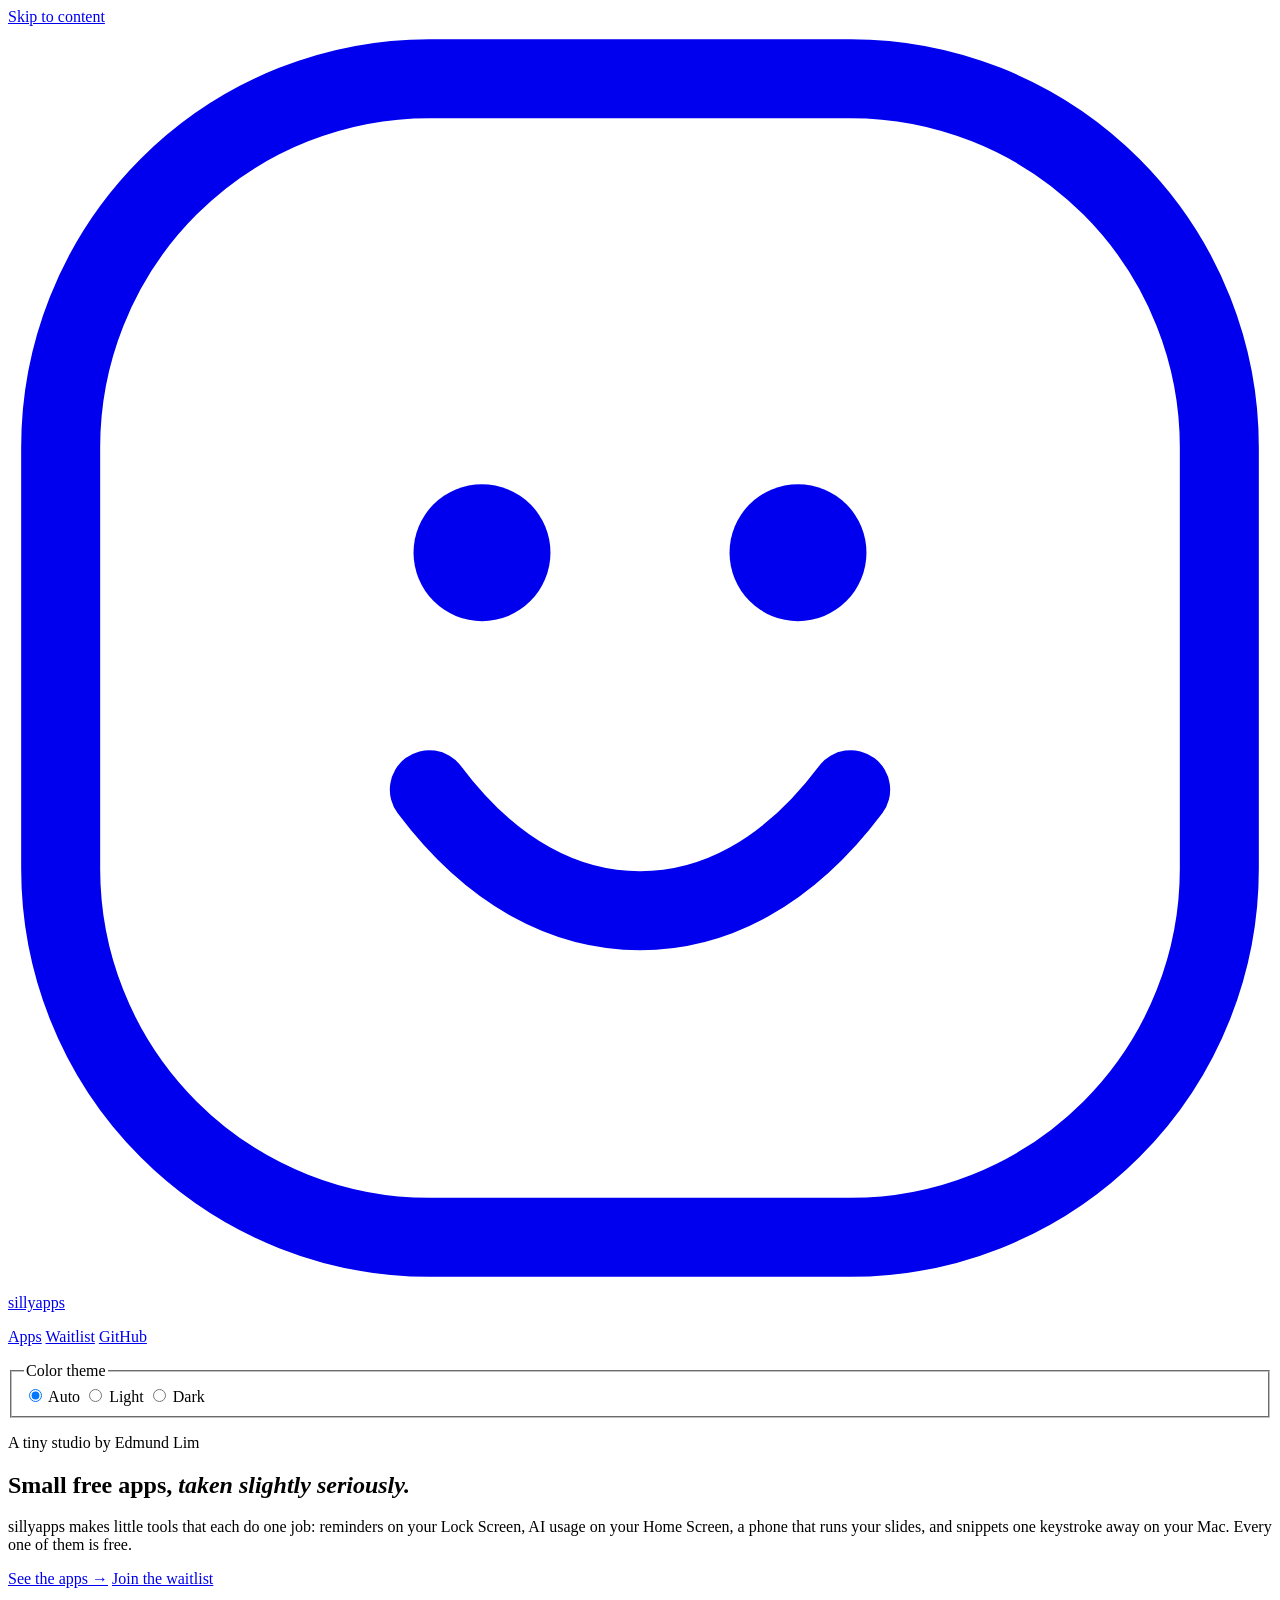
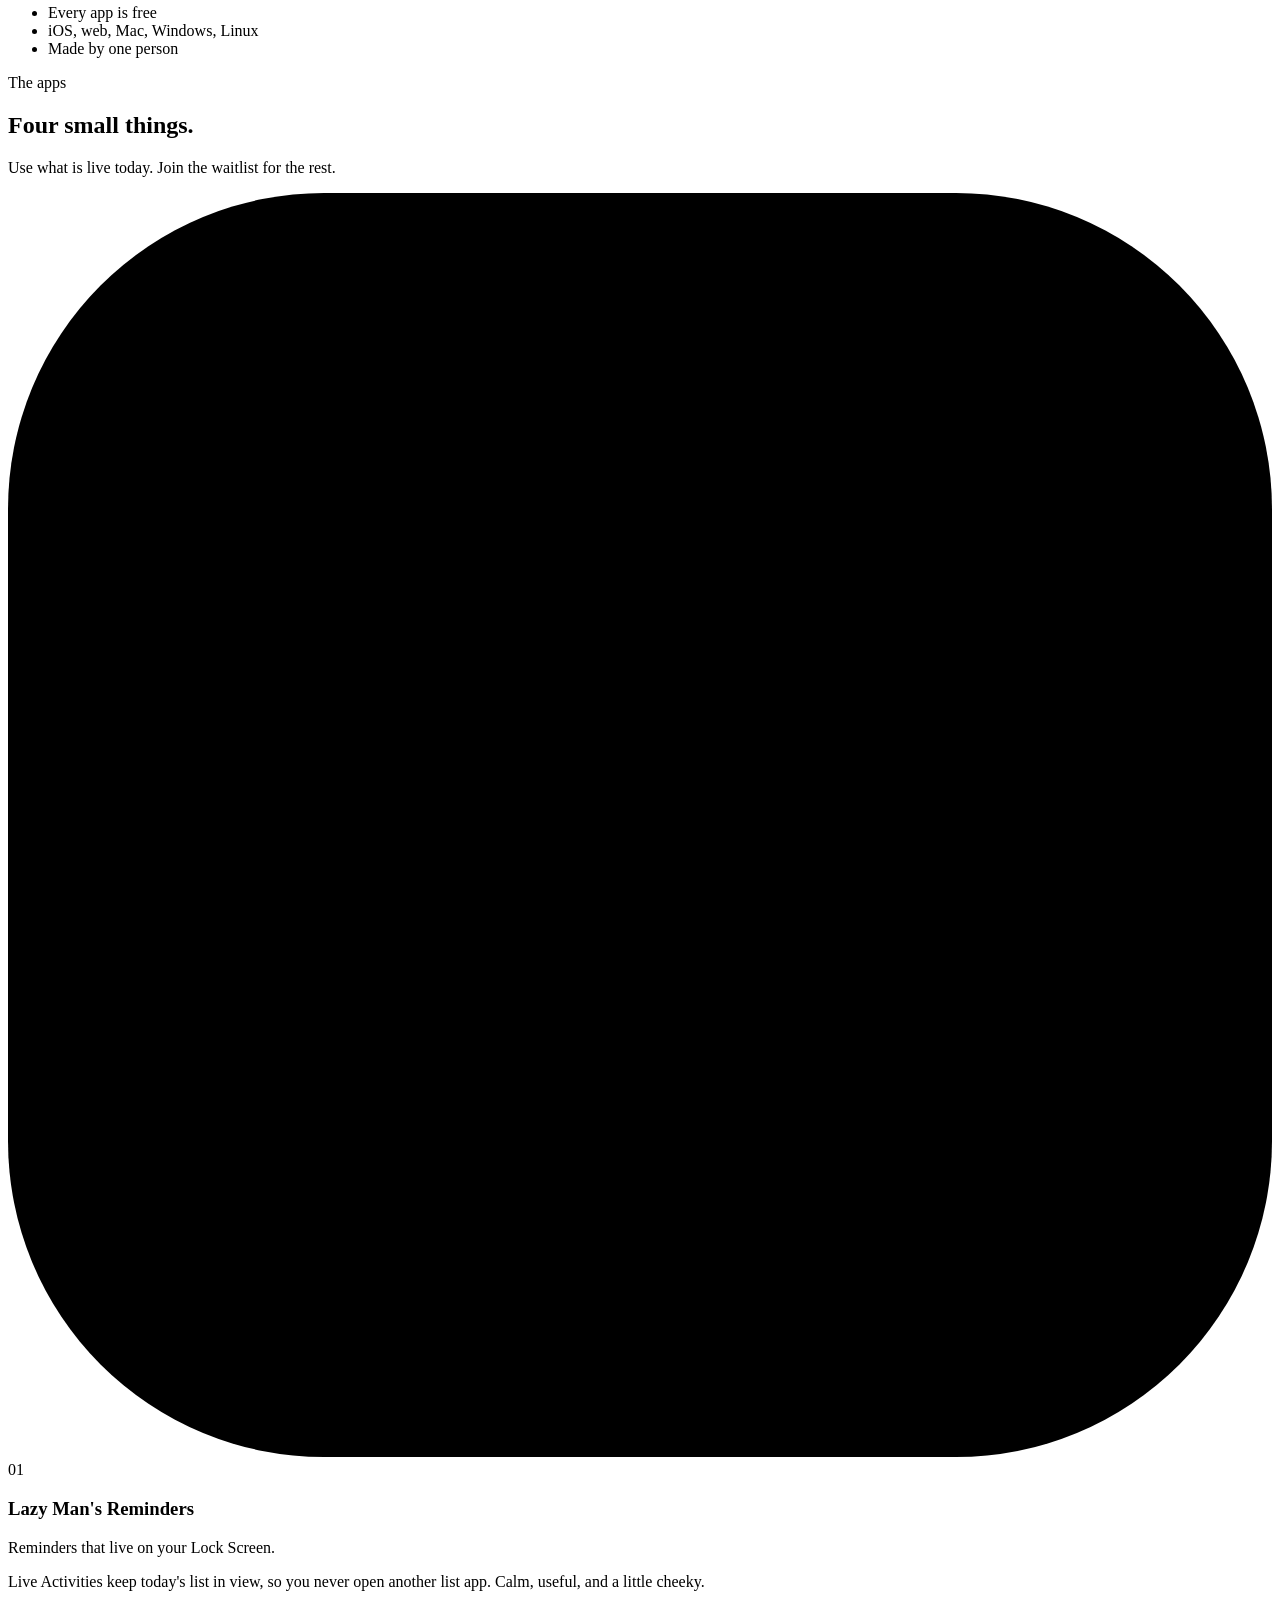
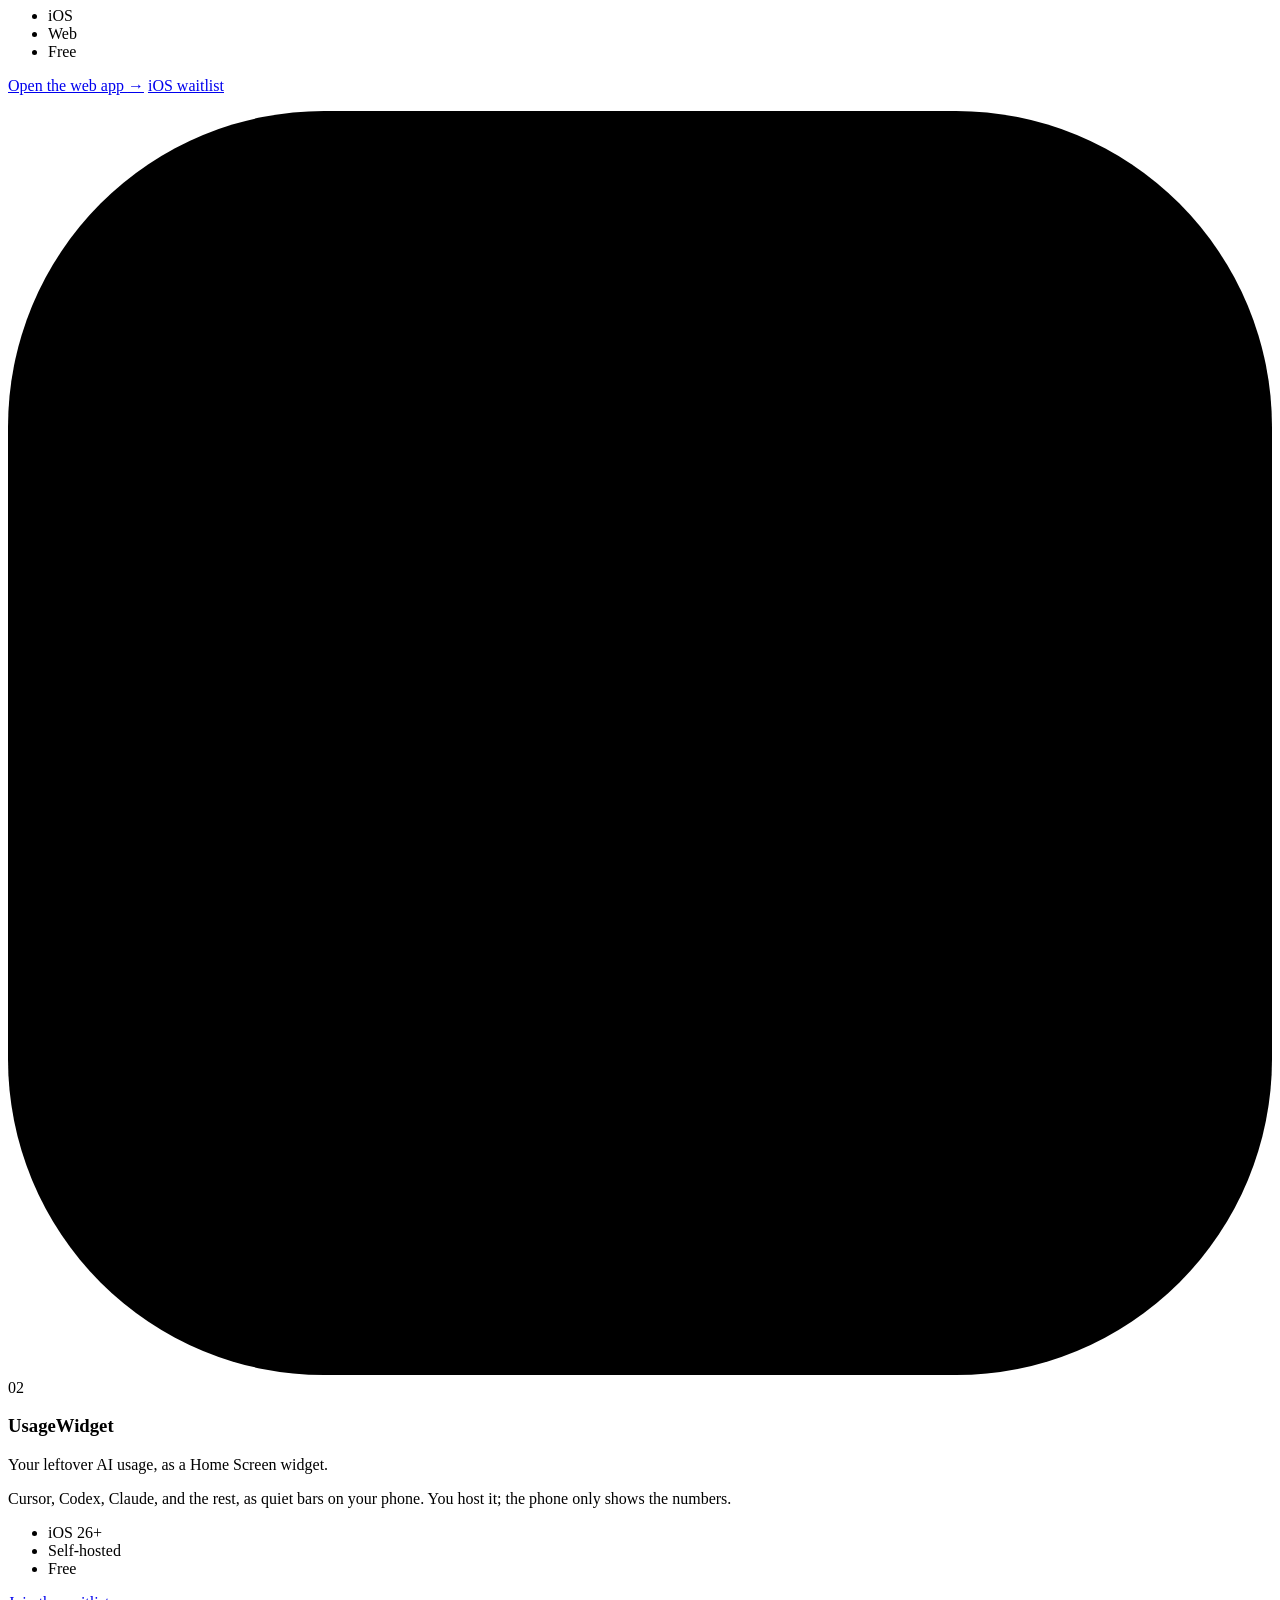
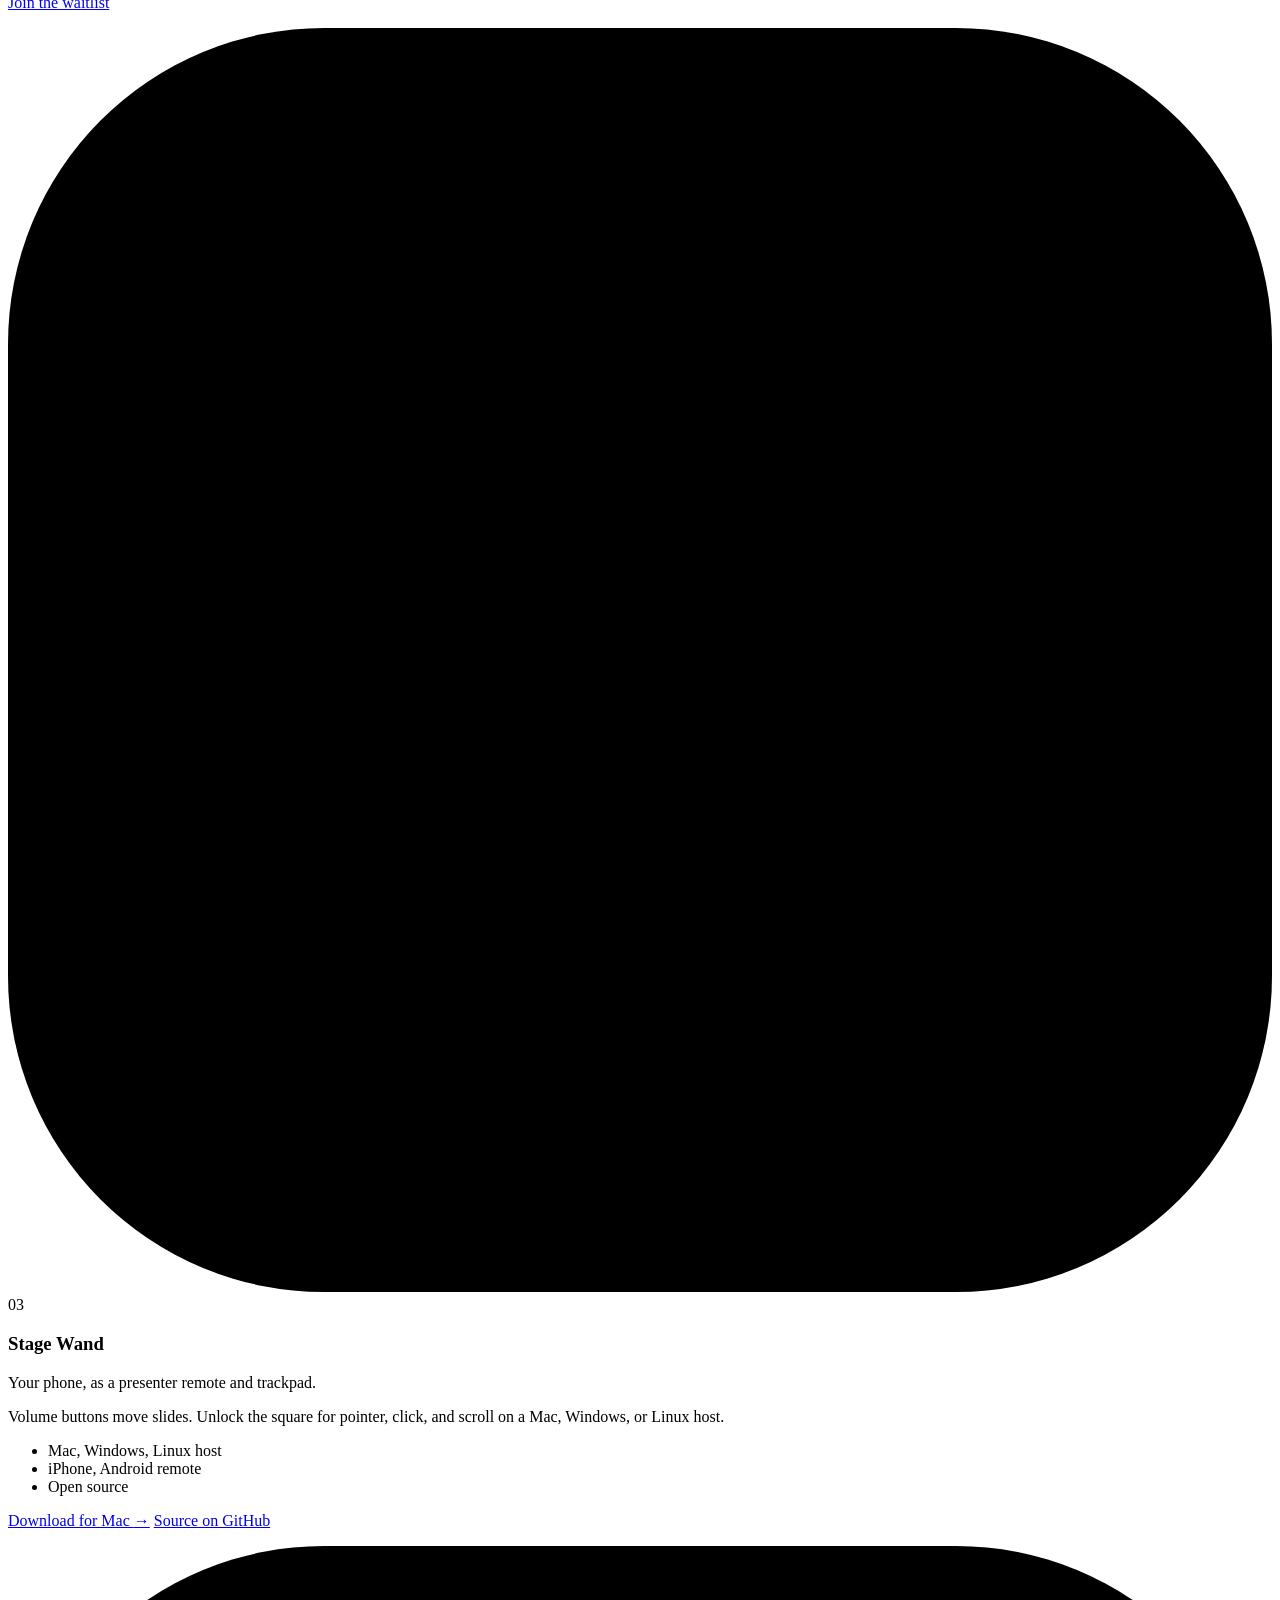
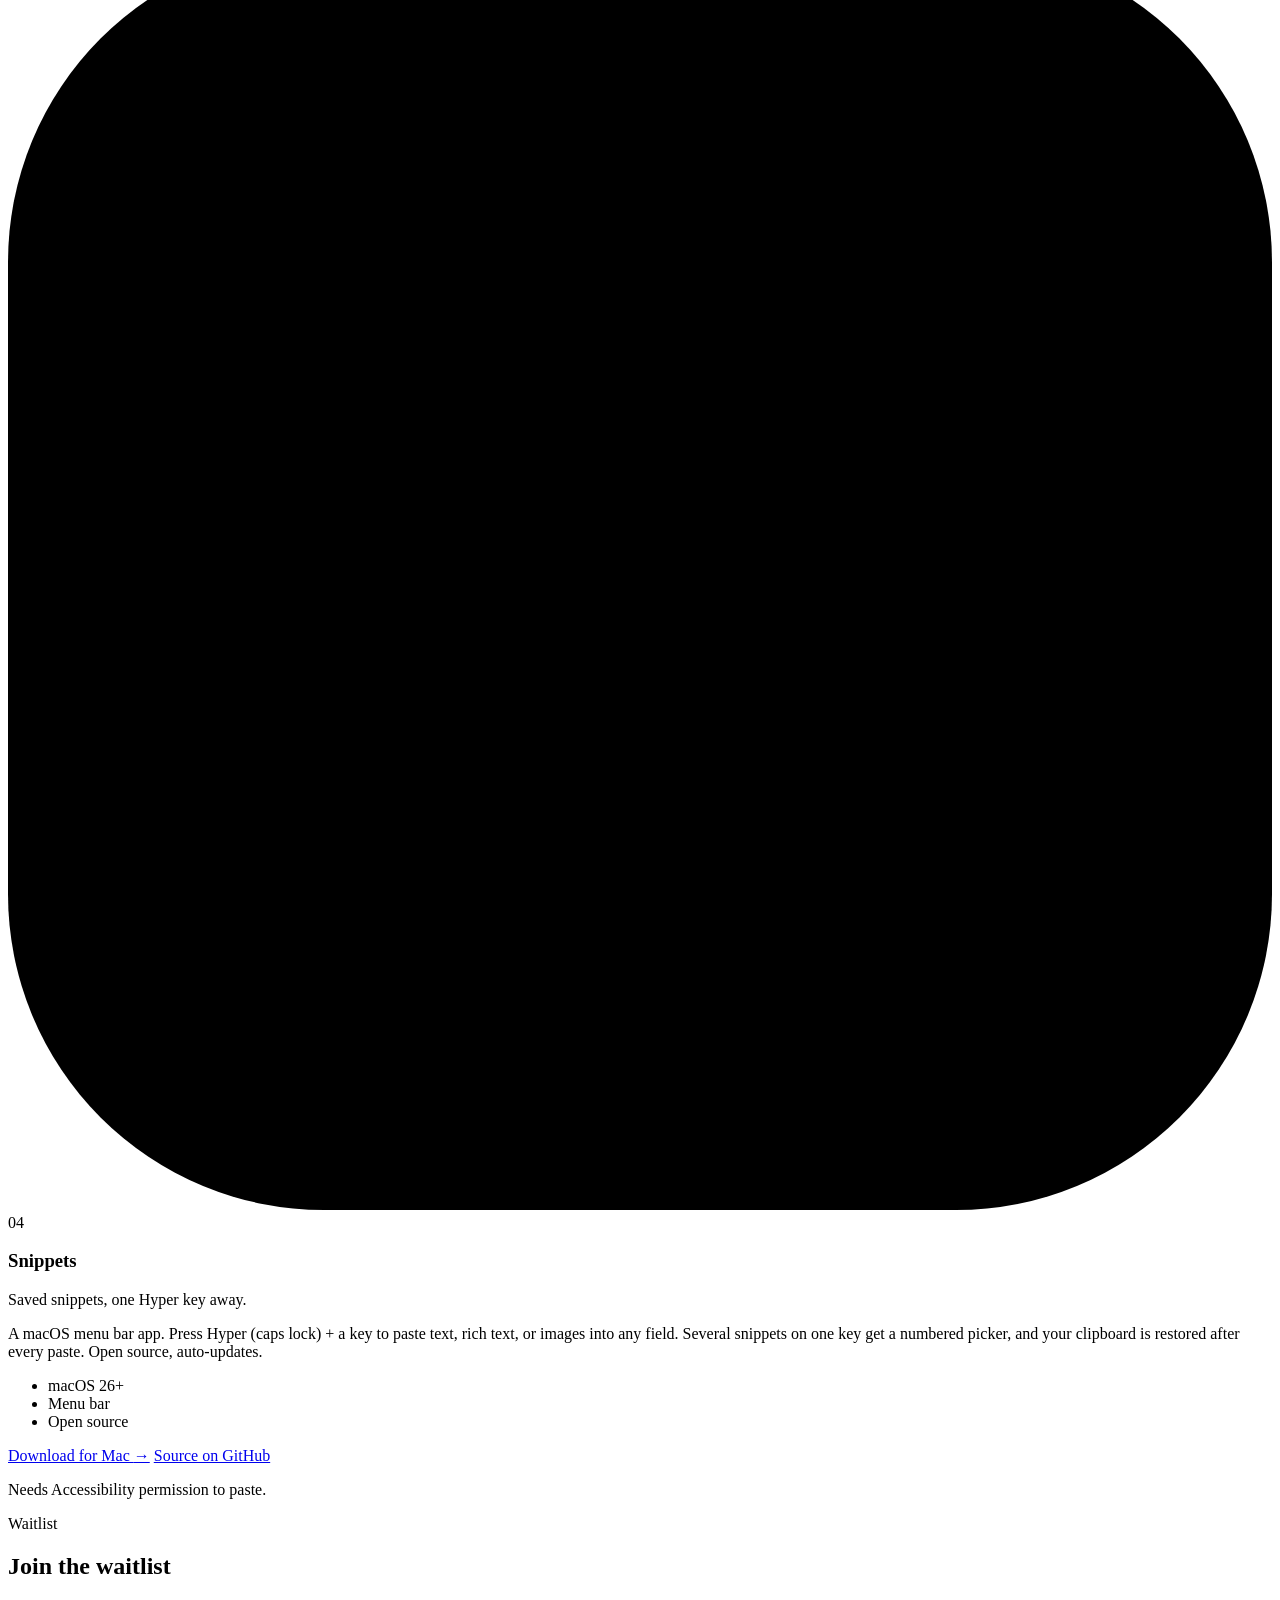
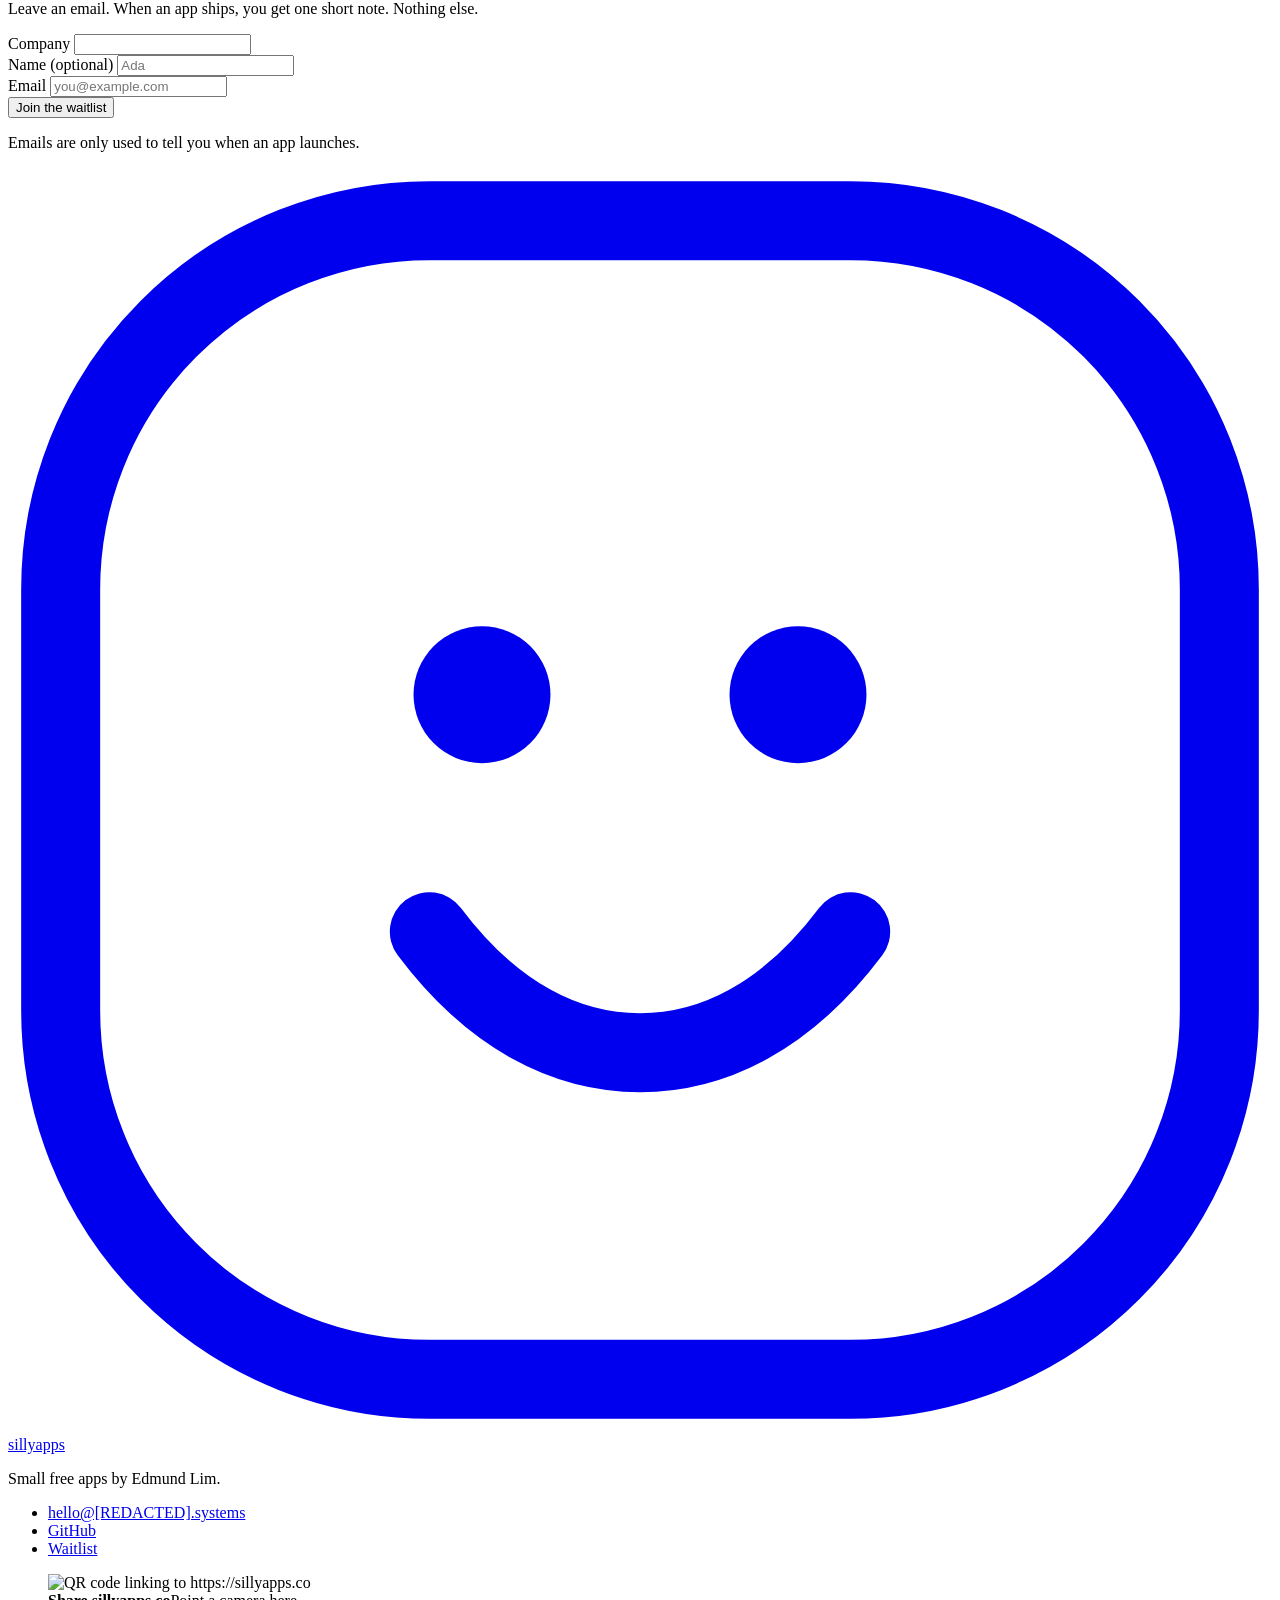
==== commit a462f375: "feat(site): Snippets as 4th card with download tip; 2x2 app grid; drop legacy landing CSS" ====
--- a/site/index.html
+++ b/site/index.html
@@ -121,7 +121,8 @@
         <h1 id="hero-heading">Small free apps, <em>taken slightly seriously.</em></h1>
         <p class="hero-lead">
           sillyapps makes little tools that each do one job: reminders on your
-          Lock Screen, AI usage on your Home Screen, and a phone that runs your slides.
+          Lock Screen, AI usage on your Home Screen, a phone that runs your slides,
+          and snippets one keystroke away on your Mac.
           Every one of them is free.
         </p>
         <div class="hero-actions">
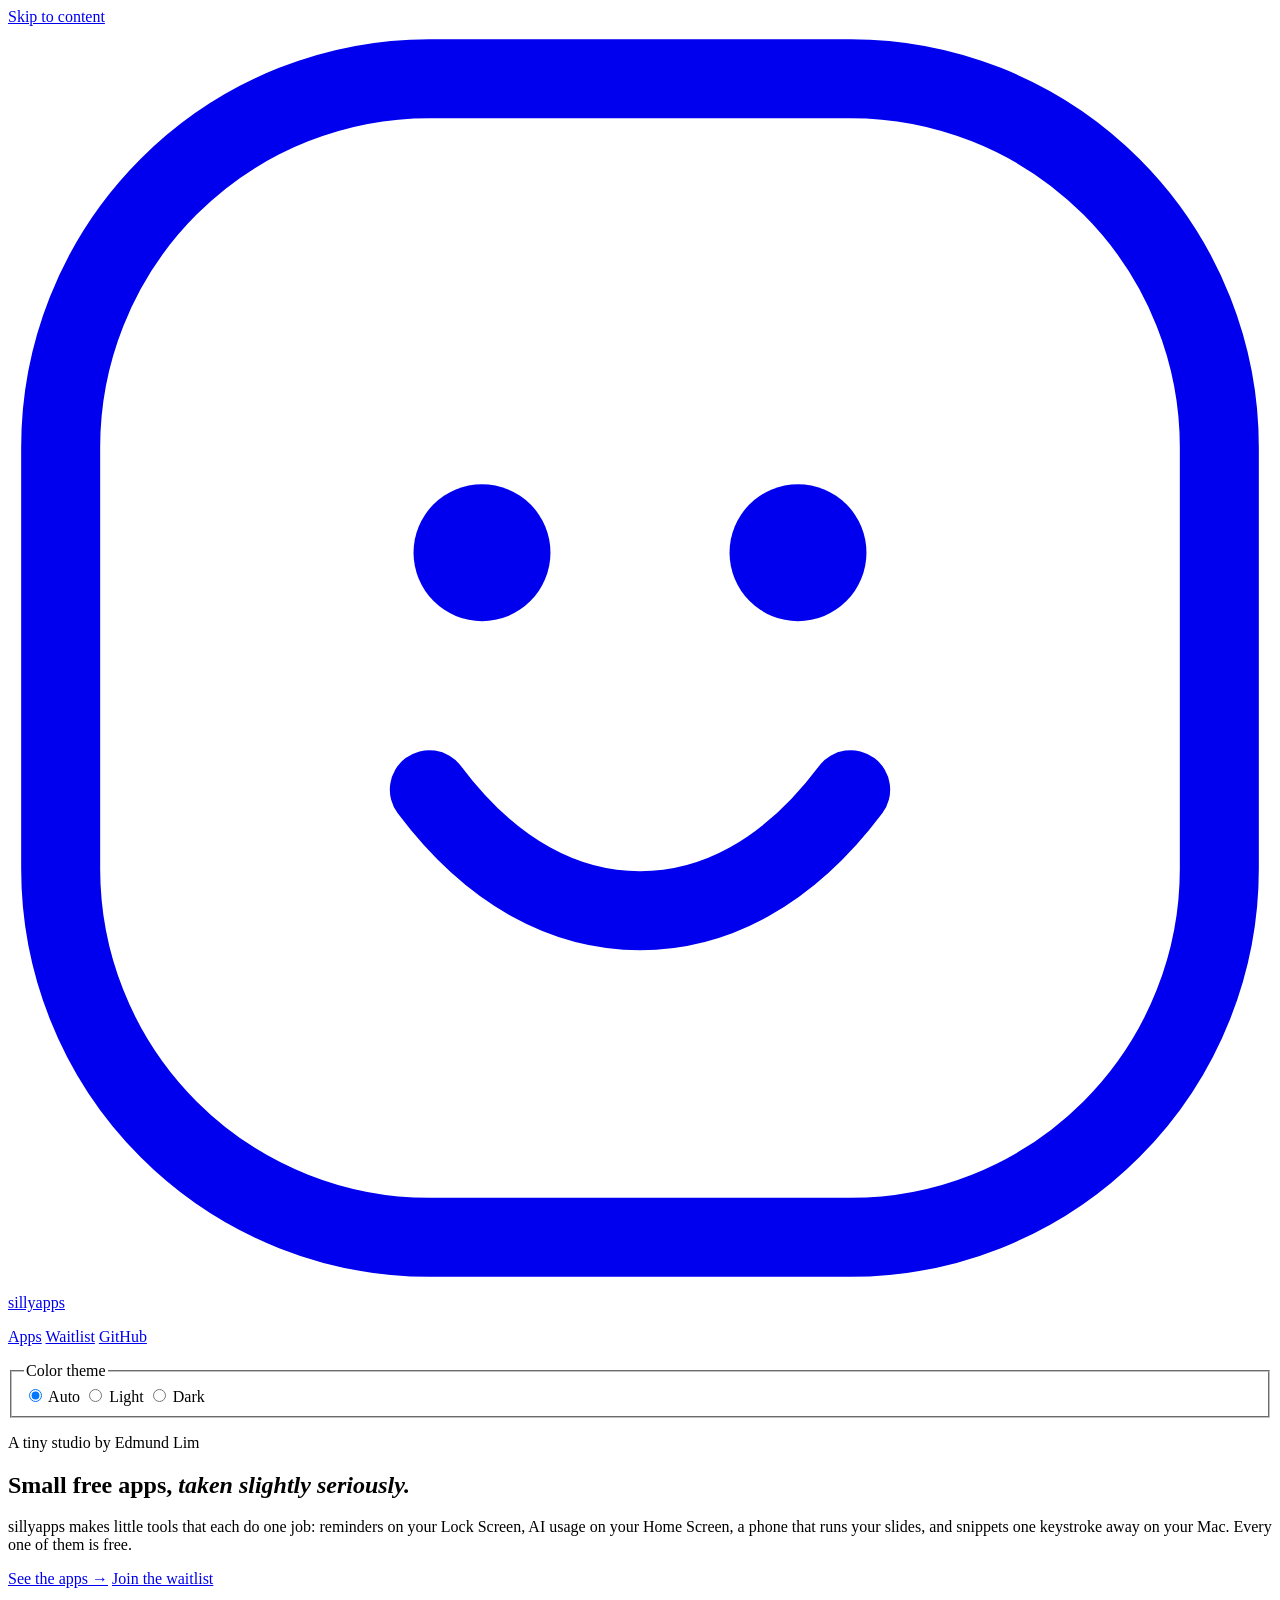
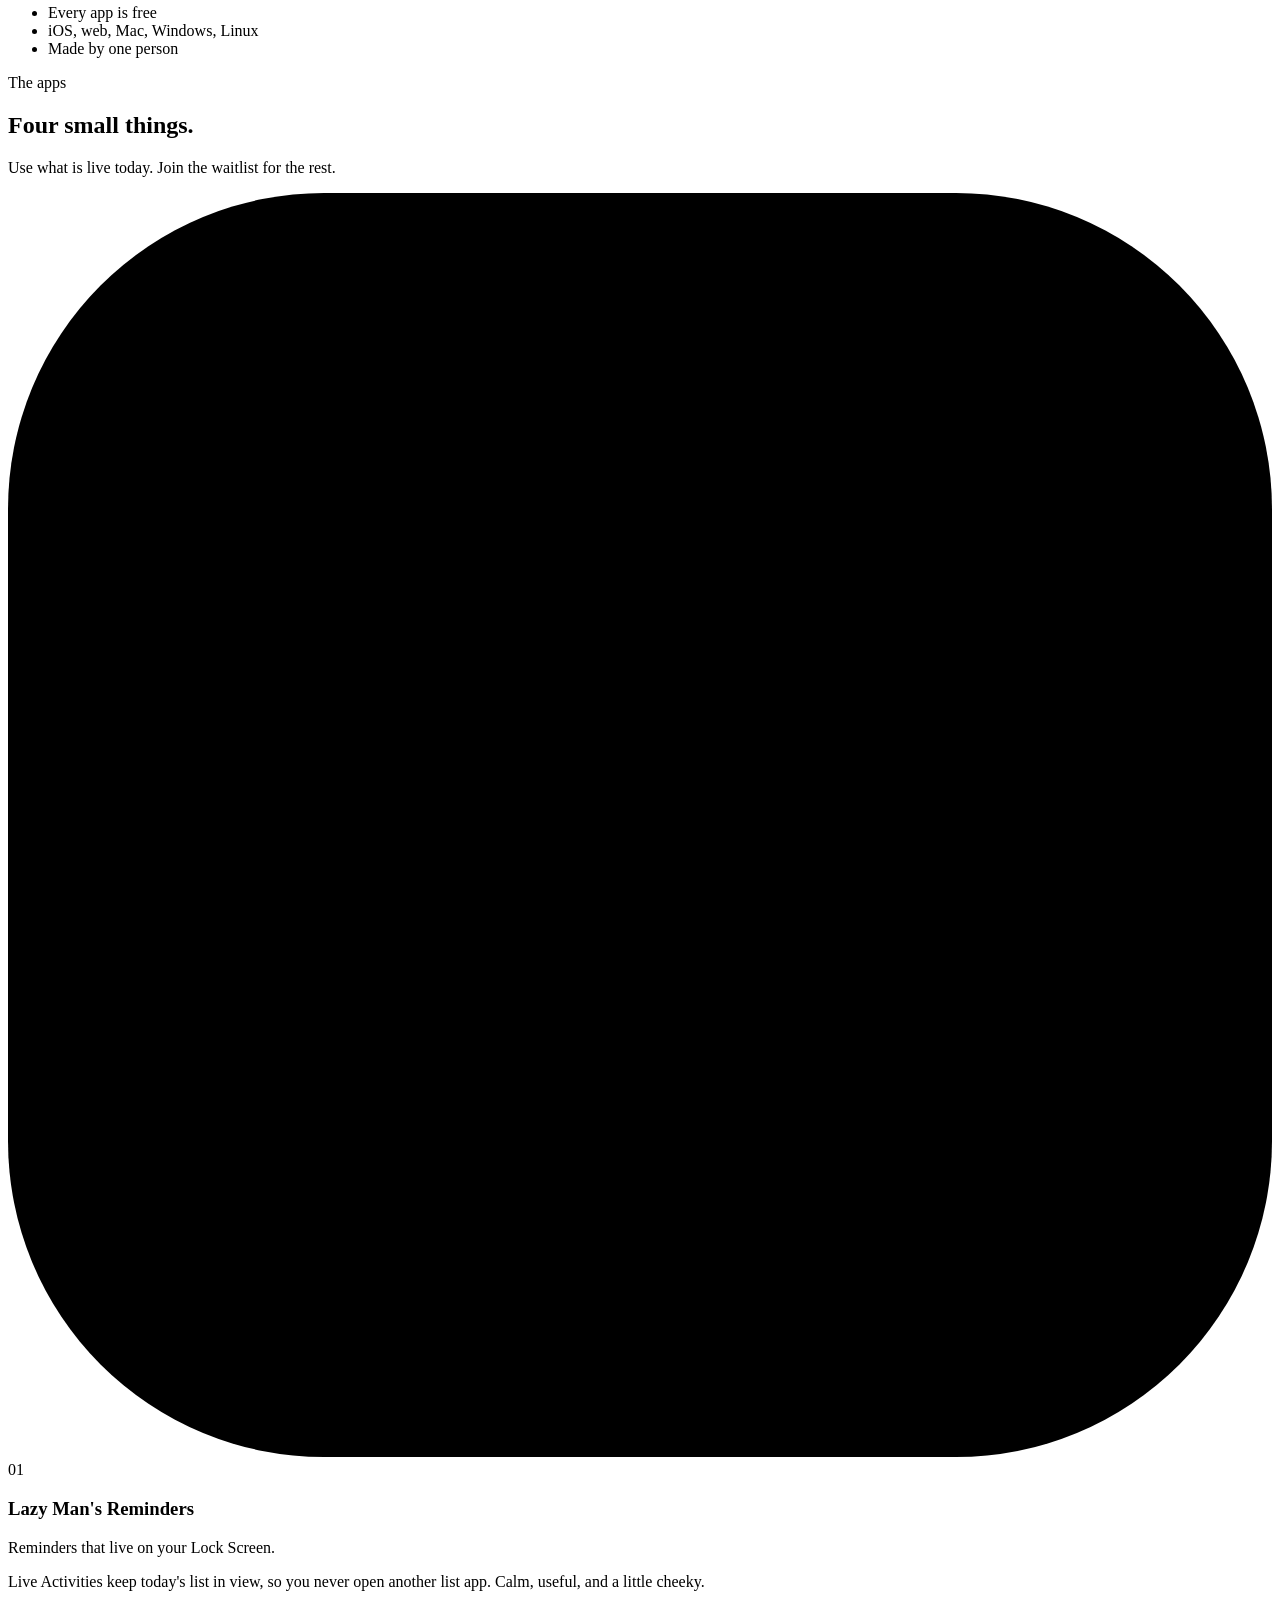
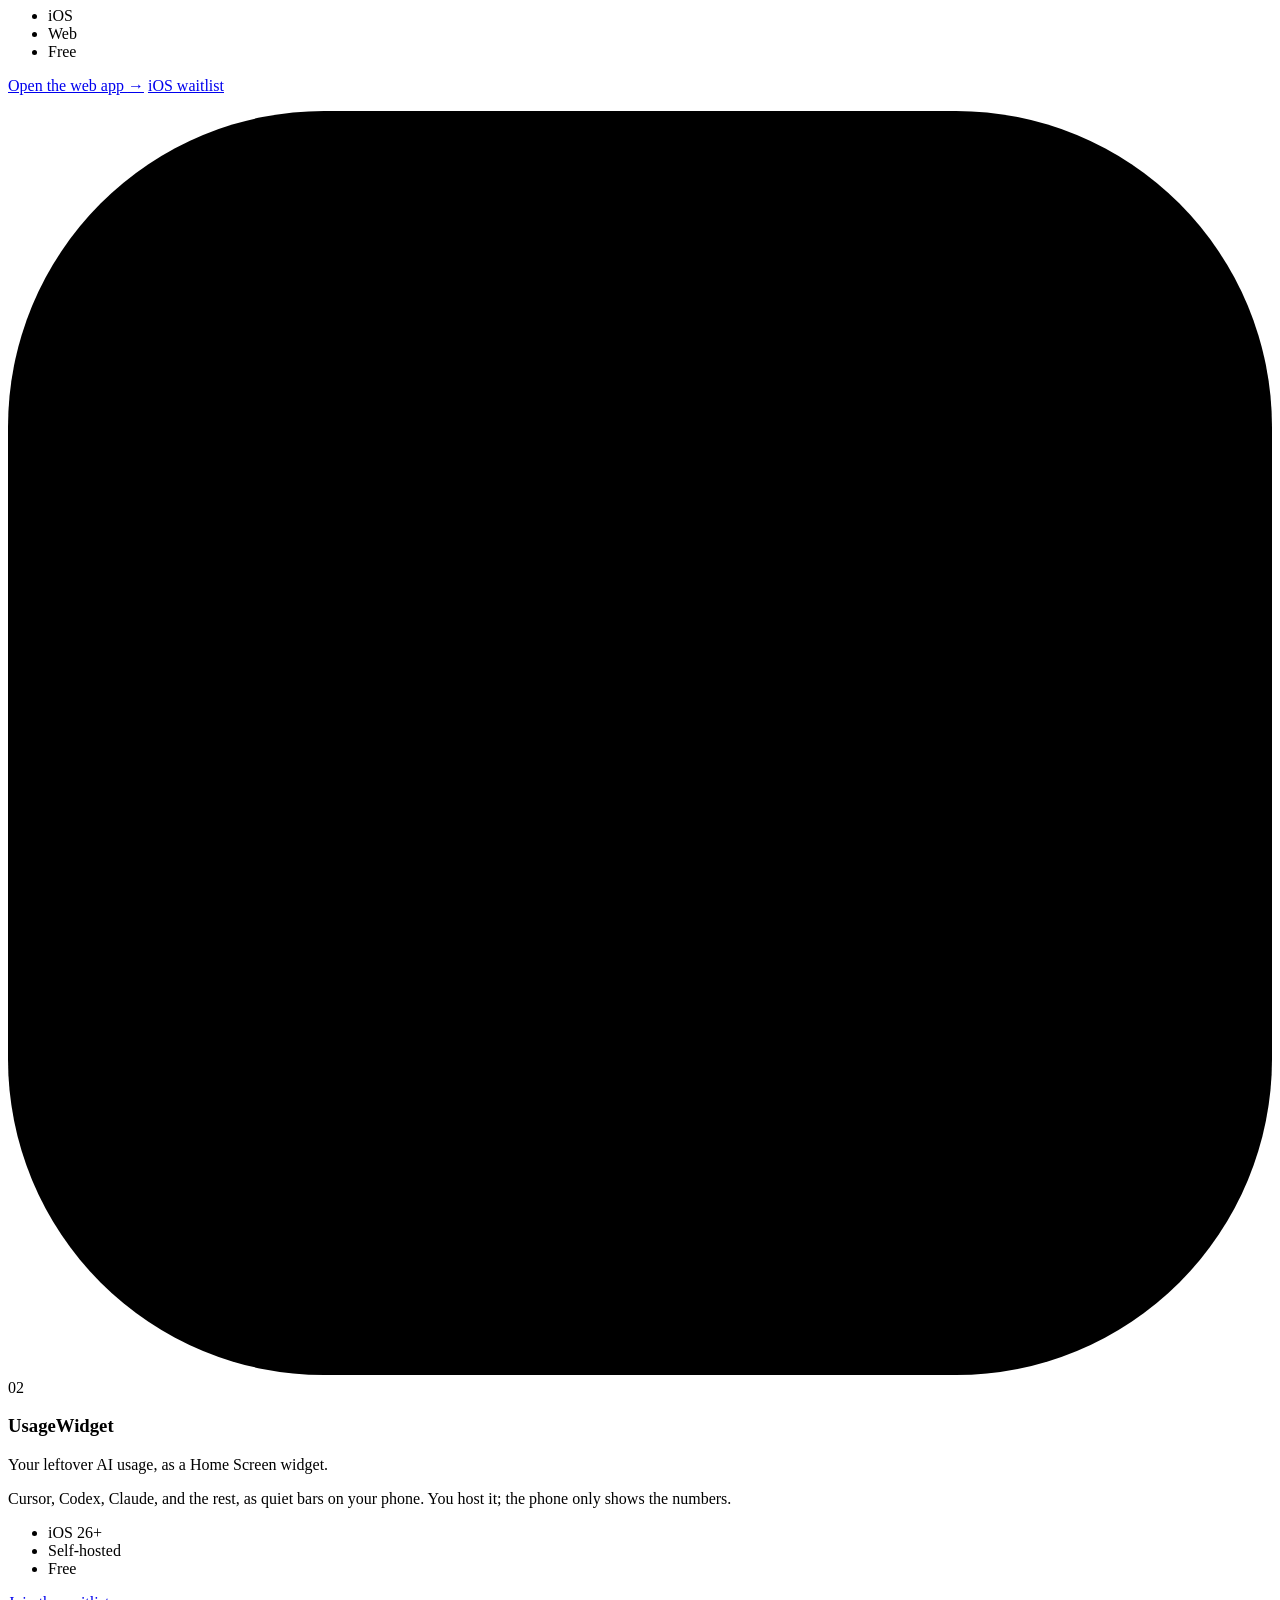
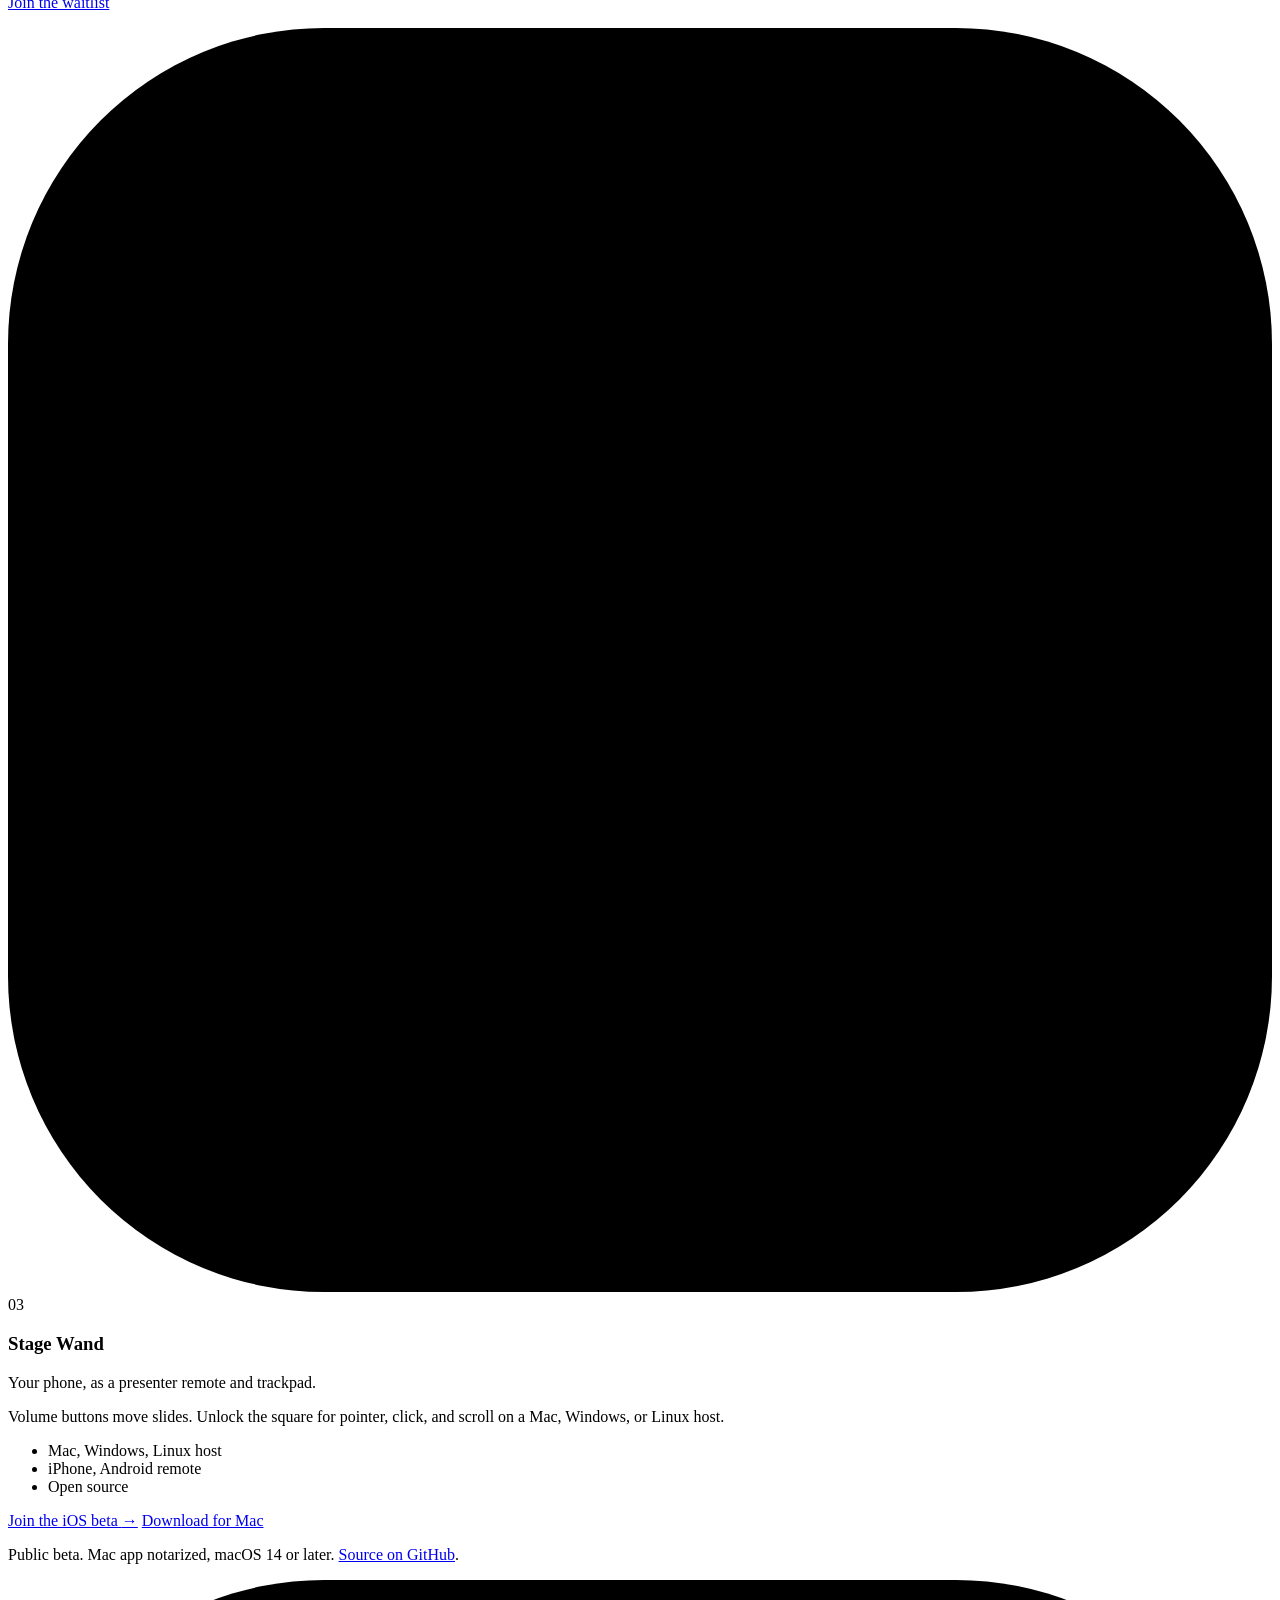
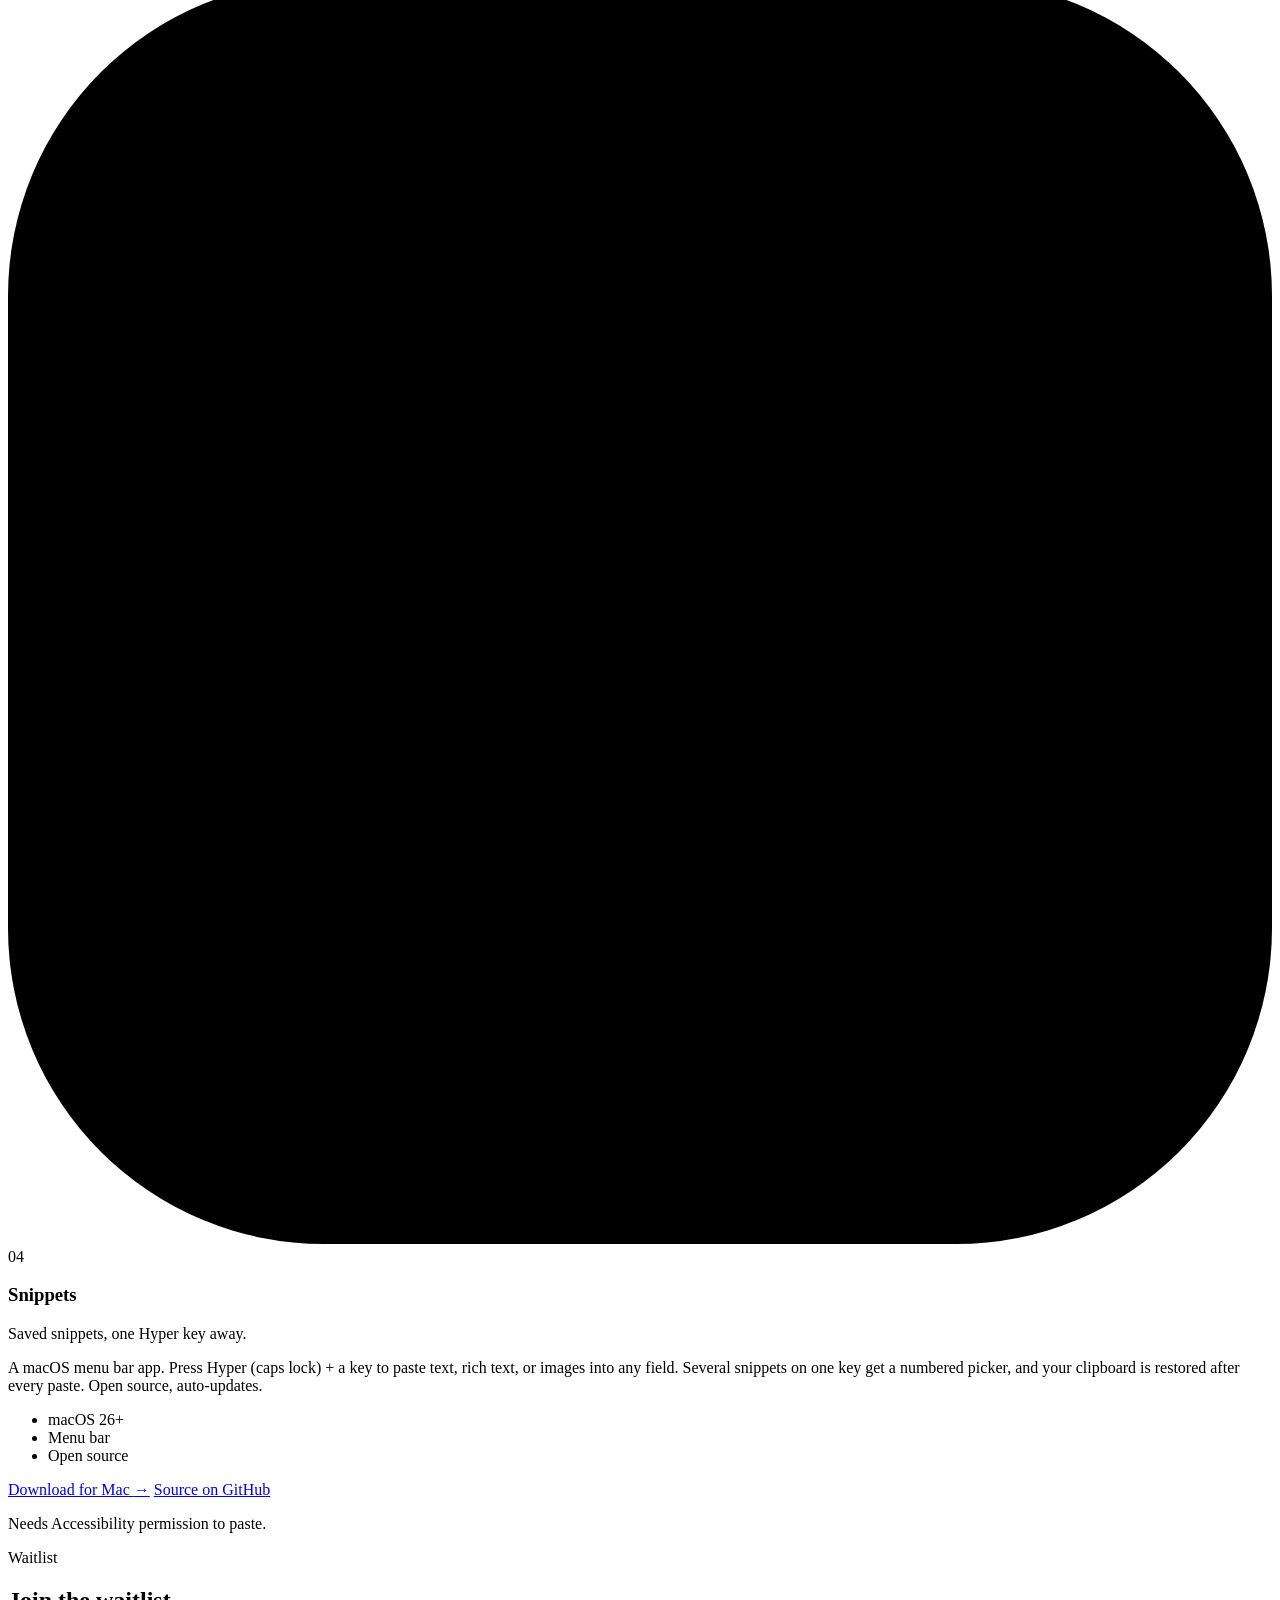
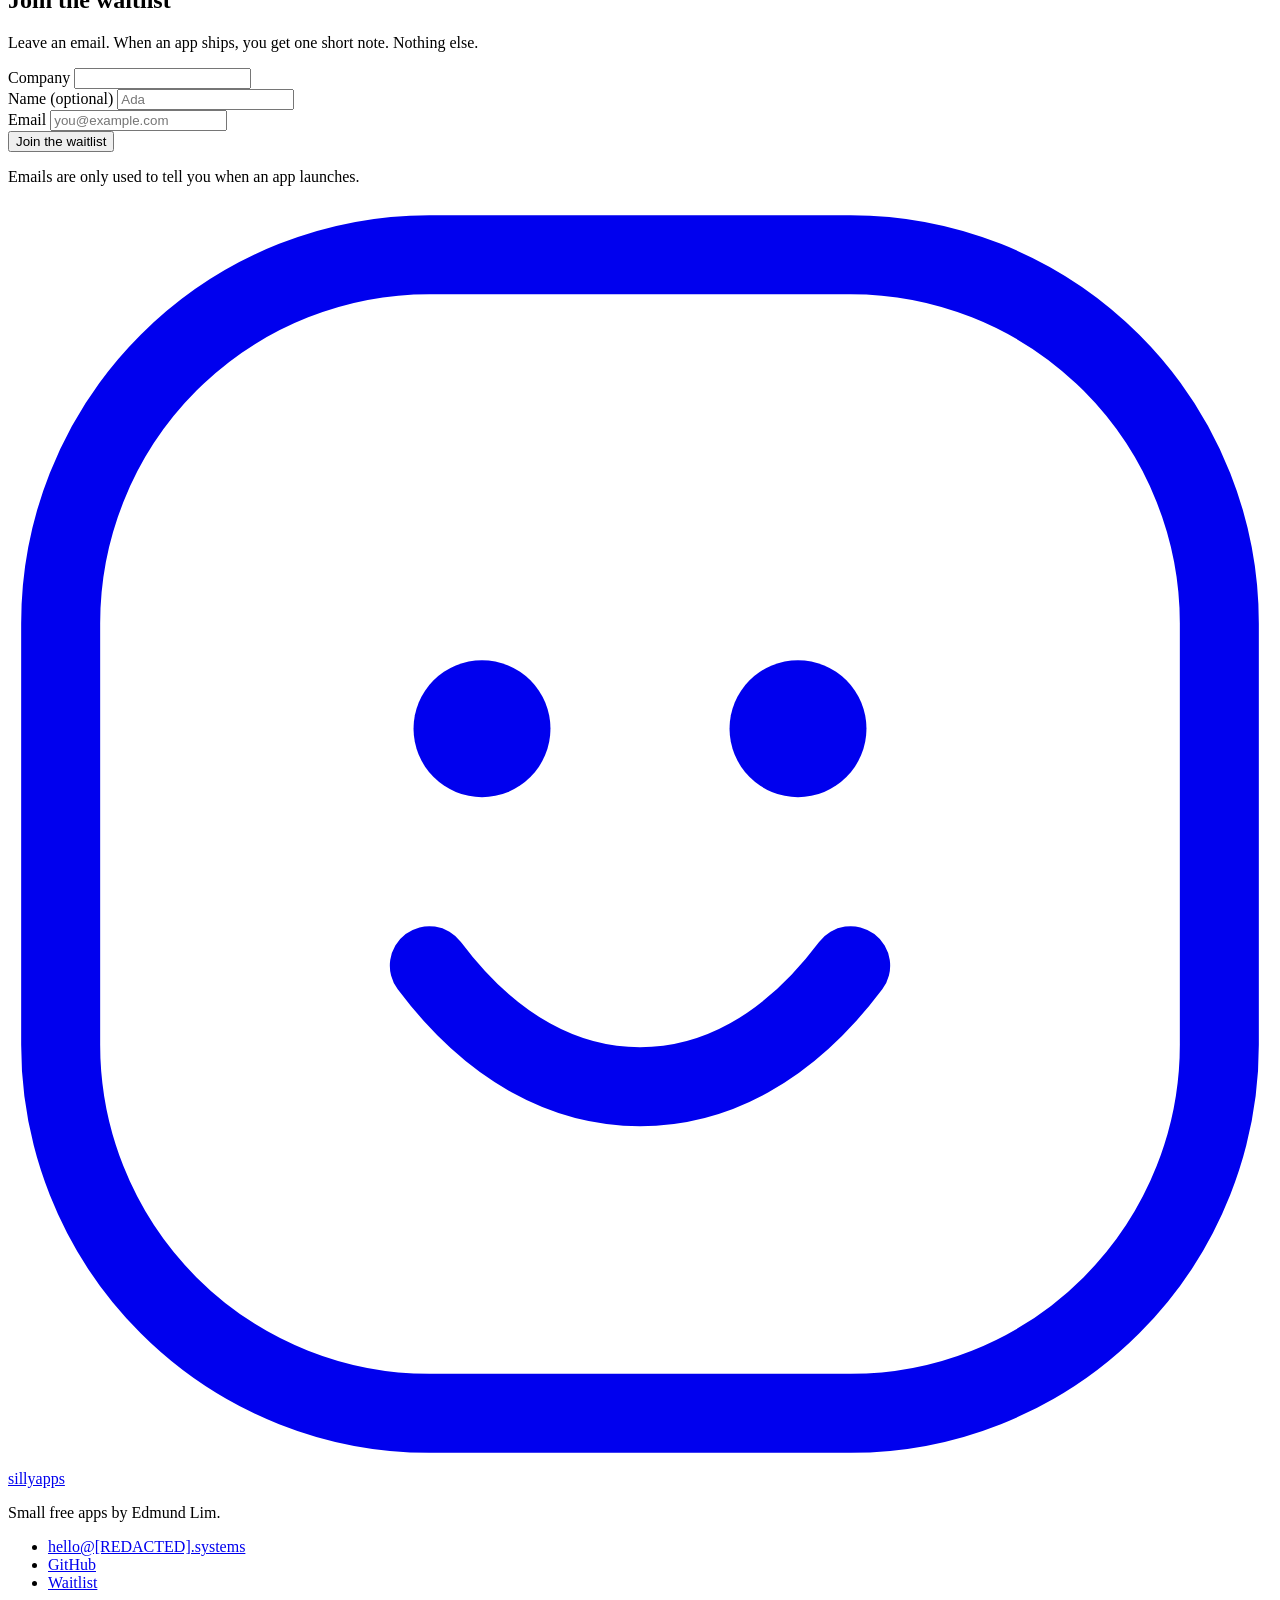
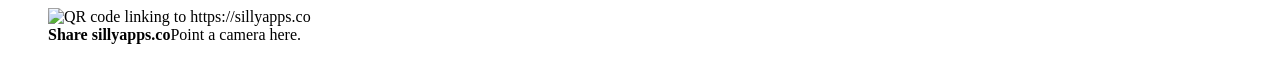
==== commit 36e53562: "feat(site): Stage Wand public beta, TestFlight + notarized Mac DMG" ====
--- a/site/index.html
+++ b/site/index.html
@@ -21,7 +21,7 @@
       })();
     </script>
     <title>Silly Apps, small free apps by Edmund Lim</title>
-    <meta name="description" content="sillyapps is Edmund Lim's list of small free apps. Download Snippets for macOS, or join the waitlist for Lazy Man's Reminders, UsageWidget, and Stage Wand.">
+    <meta name="description" content="sillyapps is Edmund Lim's list of small free apps. Download Snippets for macOS, join the Stage Wand beta, or join the waitlist for Lazy Man's Reminders and UsageWidget.">
     <link rel="canonical" href="https://sillyapps.co/">
     <link rel="icon" href="/favicon.svg" type="image/svg+xml">
     <link rel="apple-touch-icon" href="/assets/apple-touch-icon.png">
@@ -32,13 +32,13 @@
     <meta property="og:site_name" content="Silly Apps">
     <meta property="og:url" content="https://sillyapps.co/">
     <meta property="og:title" content="Silly Apps, small free apps by Edmund Lim">
-    <meta property="og:description" content="A one-page list of Edmund Lim's small free apps. Download Snippets for macOS, or join the waitlist for Lazy Man's Reminders, UsageWidget, and Stage Wand.">
+    <meta property="og:description" content="A one-page list of Edmund Lim's small free apps. Download Snippets for macOS, join the Stage Wand beta, or join the waitlist for Lazy Man's Reminders and UsageWidget.">
     <meta property="og:image" content="https://sillyapps.co/assets/og.png">
     <meta property="og:image:width" content="1200">
     <meta property="og:image:height" content="630">
     <meta name="twitter:card" content="summary_large_image">
     <meta name="twitter:title" content="Silly Apps, small free apps by Edmund Lim">
-    <meta name="twitter:description" content="A one-page list of Edmund Lim's small free apps. Download Snippets for macOS, or join the waitlist for Lazy Man's Reminders, UsageWidget, and Stage Wand.">
+    <meta name="twitter:description" content="A one-page list of Edmund Lim's small free apps. Download Snippets for macOS, join the Stage Wand beta, or join the waitlist for Lazy Man's Reminders and UsageWidget.">
     <meta name="twitter:image" content="https://sillyapps.co/assets/og.png">
     <link rel="stylesheet" href="/styles.css">
     <script type="application/ld+json">
@@ -79,7 +79,9 @@
             "applicationCategory": "UtilitiesApplication",
             "operatingSystem": "macOS, Windows, Linux, iOS, Android",
             "offers": { "@type": "Offer", "price": "0", "priceCurrency": "USD" },
-            "url": "https://github.com/EdmundLimBoEn/stage-wand"
+            "url": "https://github.com/EdmundLimBoEn/stage-wand",
+            "downloadUrl": "https://github.com/EdmundLimBoEn/stage-wand/releases/download/mac-v0.1.0/StageWand-0.1.0.dmg",
+            "softwareVersion": "0.1.0"
           },
           {
             "@type": "SoftwareApplication",
@@ -181,9 +183,10 @@
             <p class="blurb">Volume buttons move slides. Unlock the square for pointer, click, and scroll on a Mac, Windows, or Linux host.</p>
             <ul class="notes" aria-label="Platforms"><li>Mac, Windows, Linux host</li><li>iPhone, Android remote</li><li>Open source</li></ul>
             <p class="cta-row">
-              <a class="btn btn-primary" href="https://github.com/EdmundLimBoEn/stage-wand/releases">Download for Mac <span class="arrow" aria-hidden="true">→</span></a>
-              <a class="btn btn-ghost" href="https://github.com/EdmundLimBoEn/stage-wand">Source on GitHub</a>
-            </p>
+              <a class="btn btn-primary" href="https://testflight.apple.com/join/JHGAMYwU">Join the iOS beta <span class="arrow" aria-hidden="true">→</span></a>
+              <a class="btn btn-ghost" href="https://github.com/EdmundLimBoEn/stage-wand/releases/download/mac-v0.1.0/StageWand-0.1.0.dmg">Download for Mac</a>
+            </p>
+            <p class="card-note">Public beta. Mac app notarized, macOS 14 or later. <a href="https://github.com/EdmundLimBoEn/stage-wand">Source on GitHub</a>.</p>
           </article>
           <article id="snippets" class="app-card" data-app="snippets">
             <div class="app-top"><svg class="icon" viewBox="0 0 48 48" aria-hidden="true"><rect width="48" height="48" rx="12" fill="var(--paper-2)" stroke="var(--line-strong)"/><rect x="18" y="11" width="19" height="15" rx="3.5" fill="none" stroke="var(--faint)" stroke-width="1.6"/><rect x="11" y="17" width="21" height="20" rx="4" fill="var(--paper-2)" stroke="var(--ink)" stroke-width="1.6"/><path d="M16 24h11M16 28.5h8M16 33h5" stroke="var(--accent)" stroke-width="1.6" stroke-linecap="round"/></svg><span class="app-index" aria-hidden="true">04</span></div>
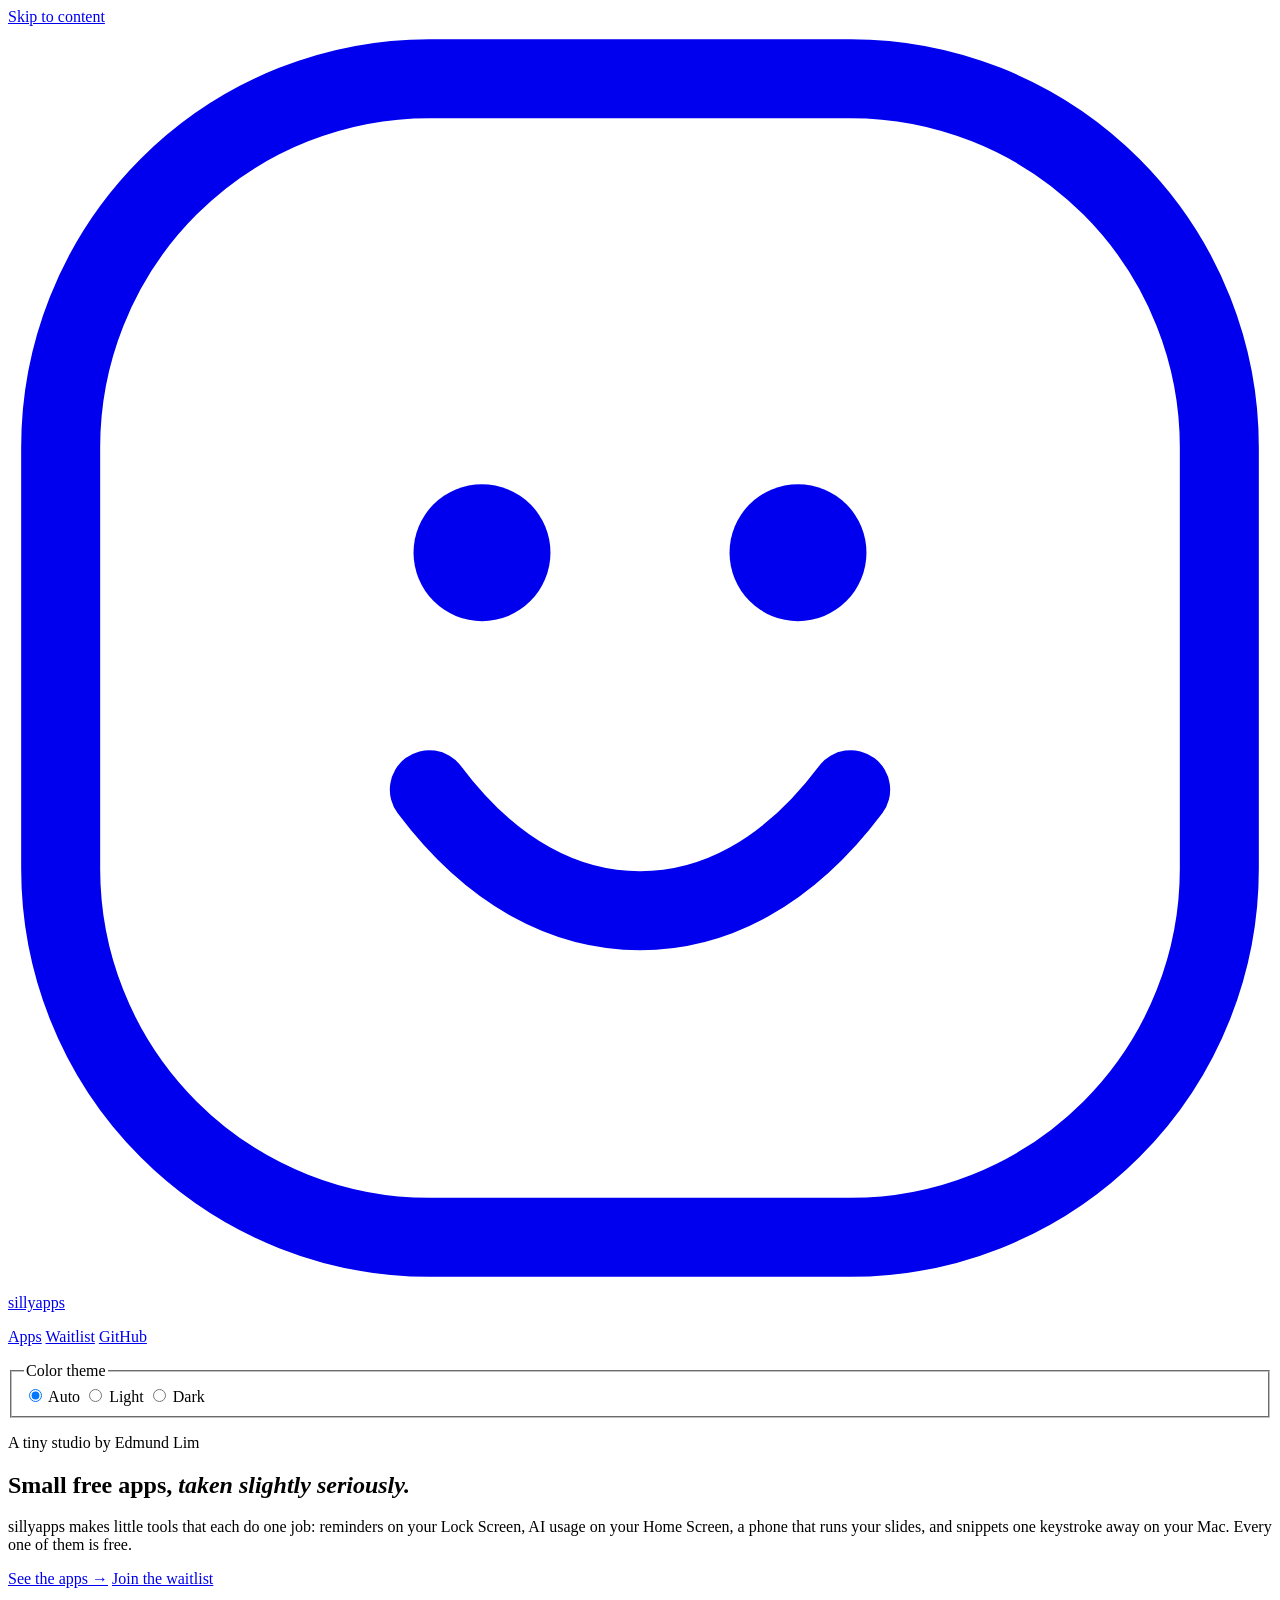
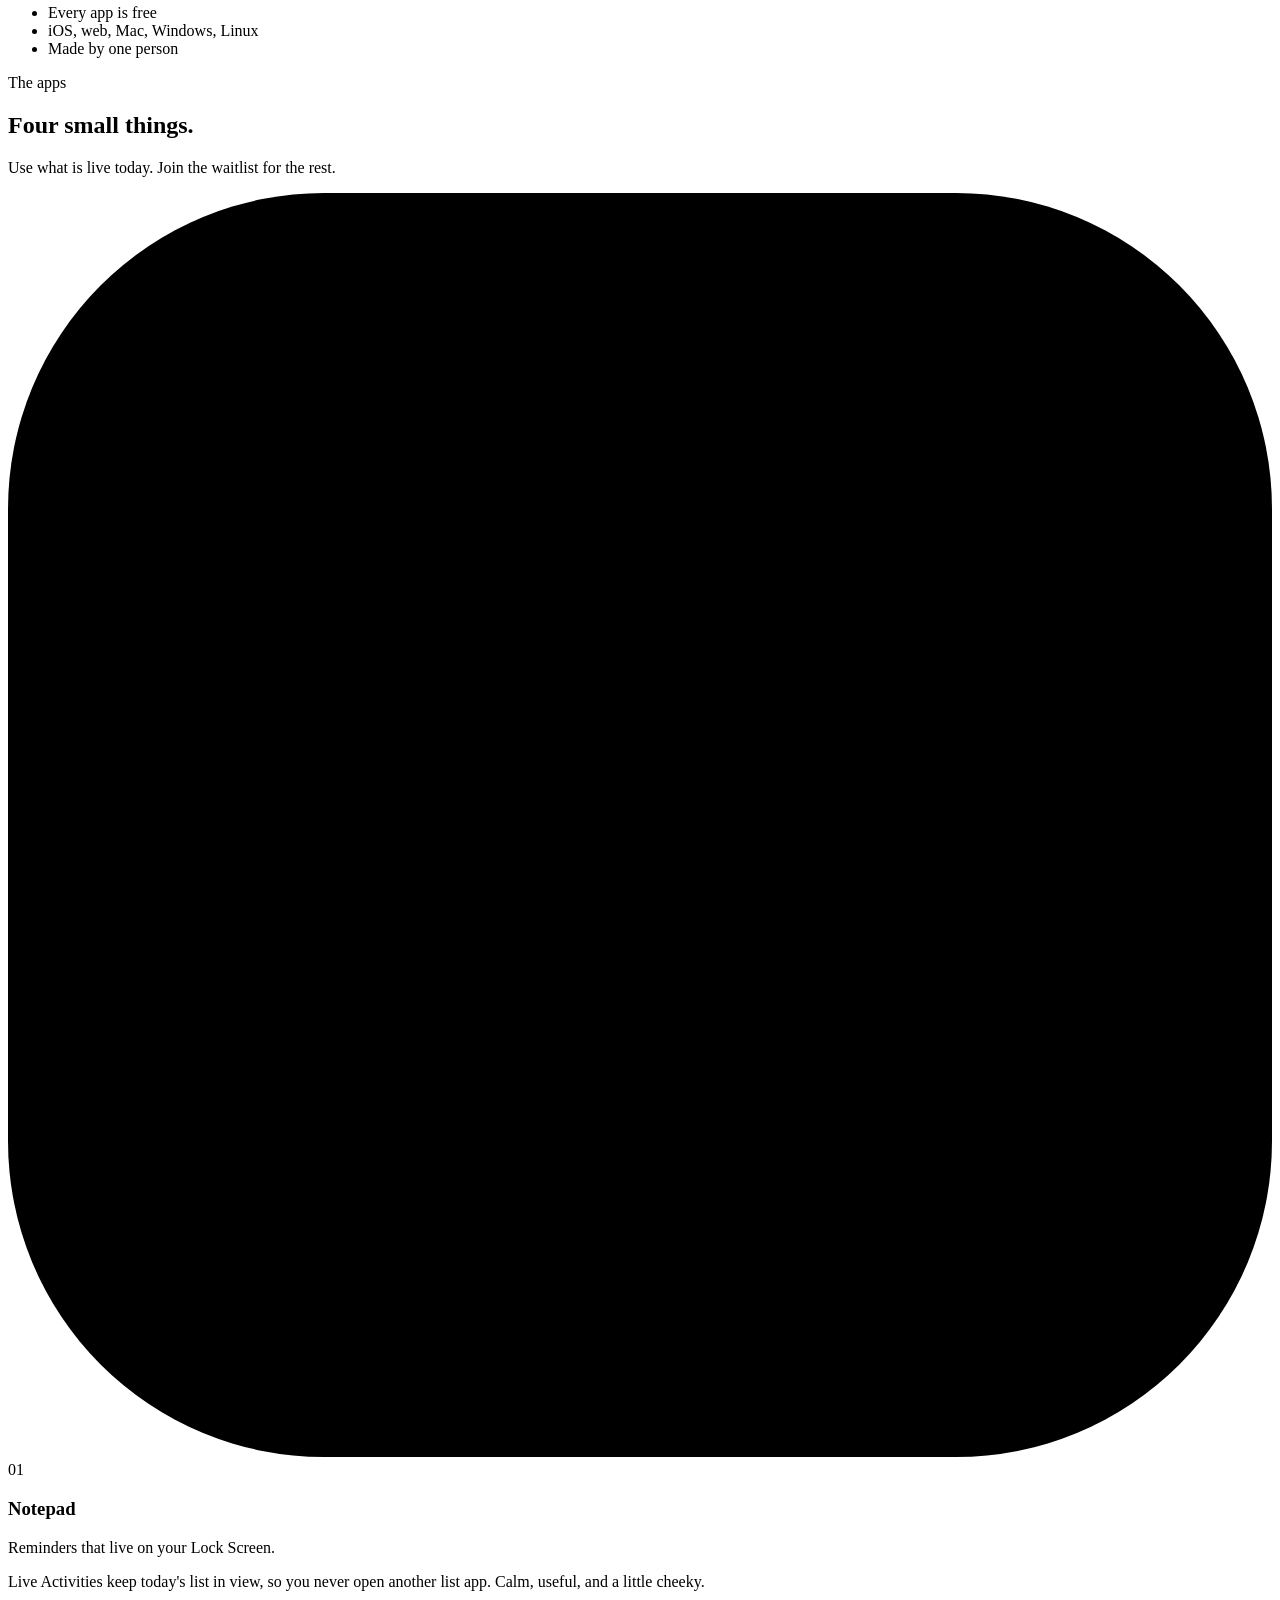
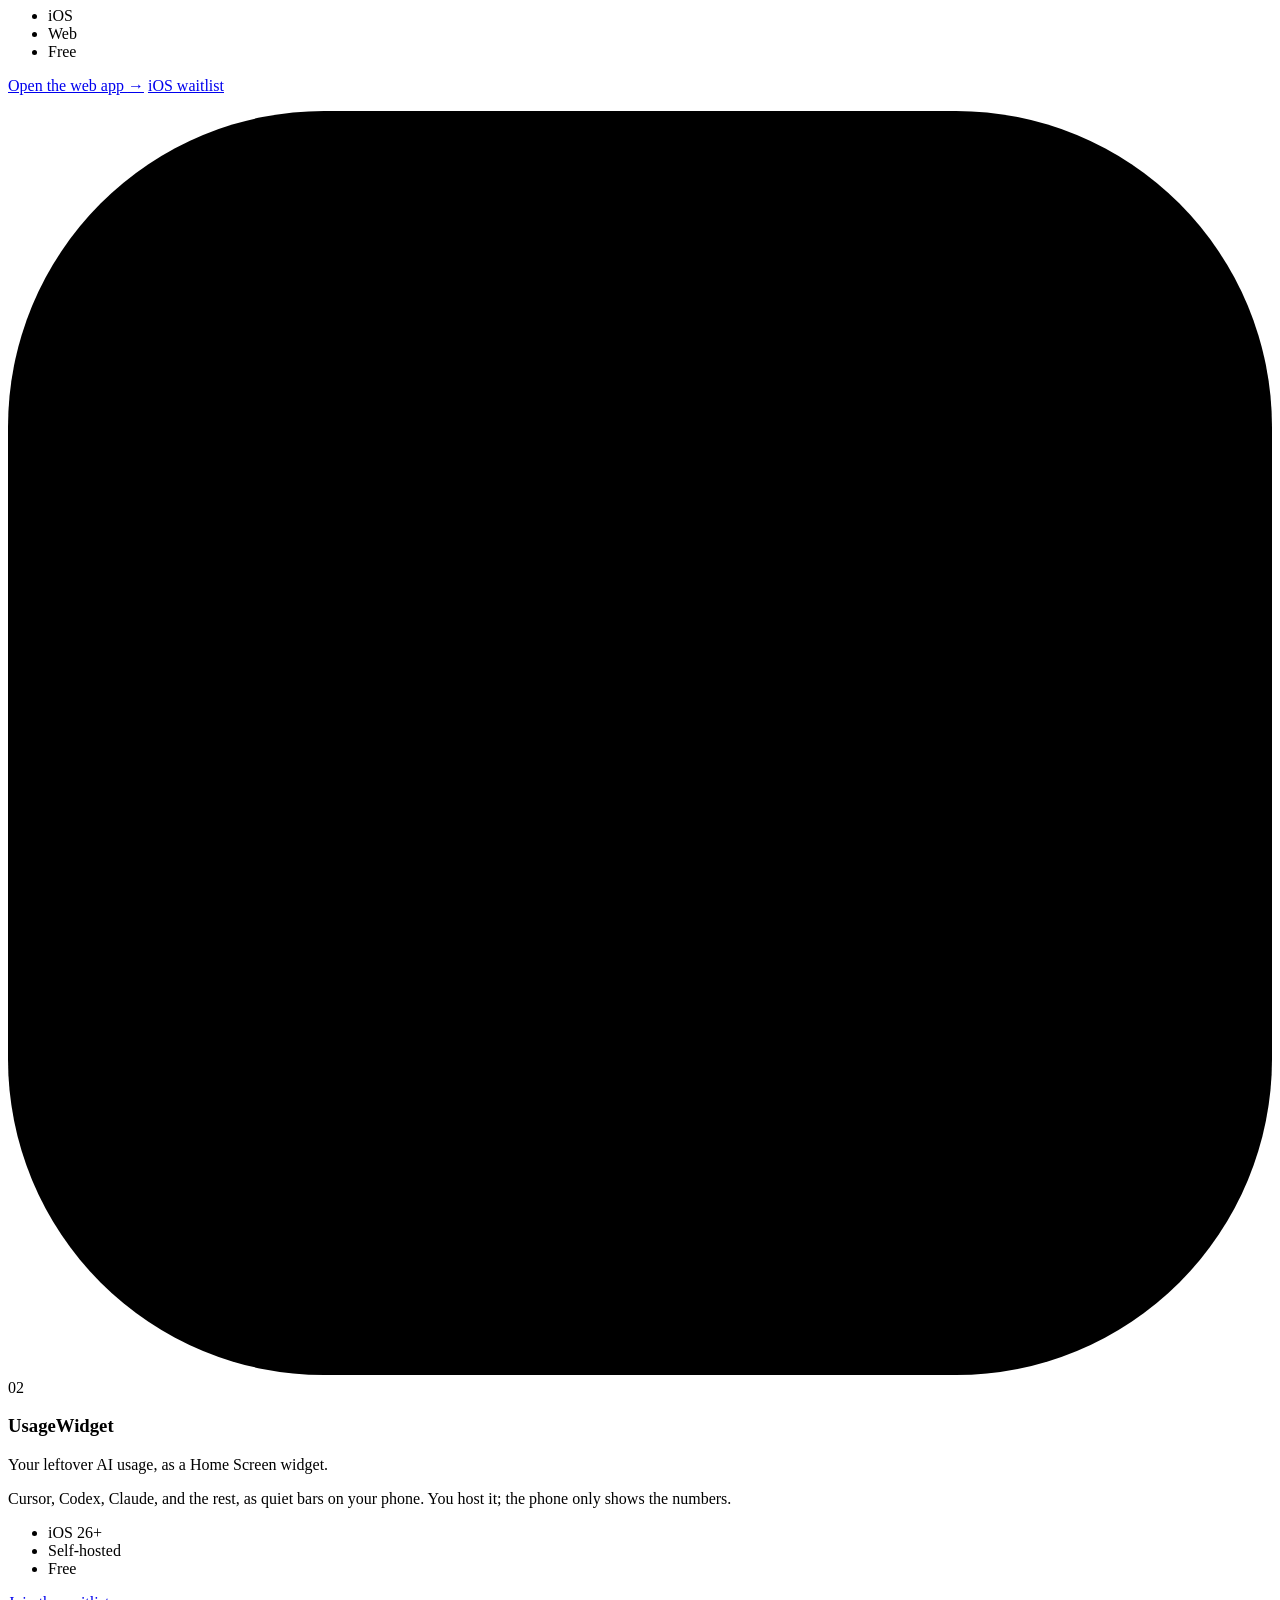
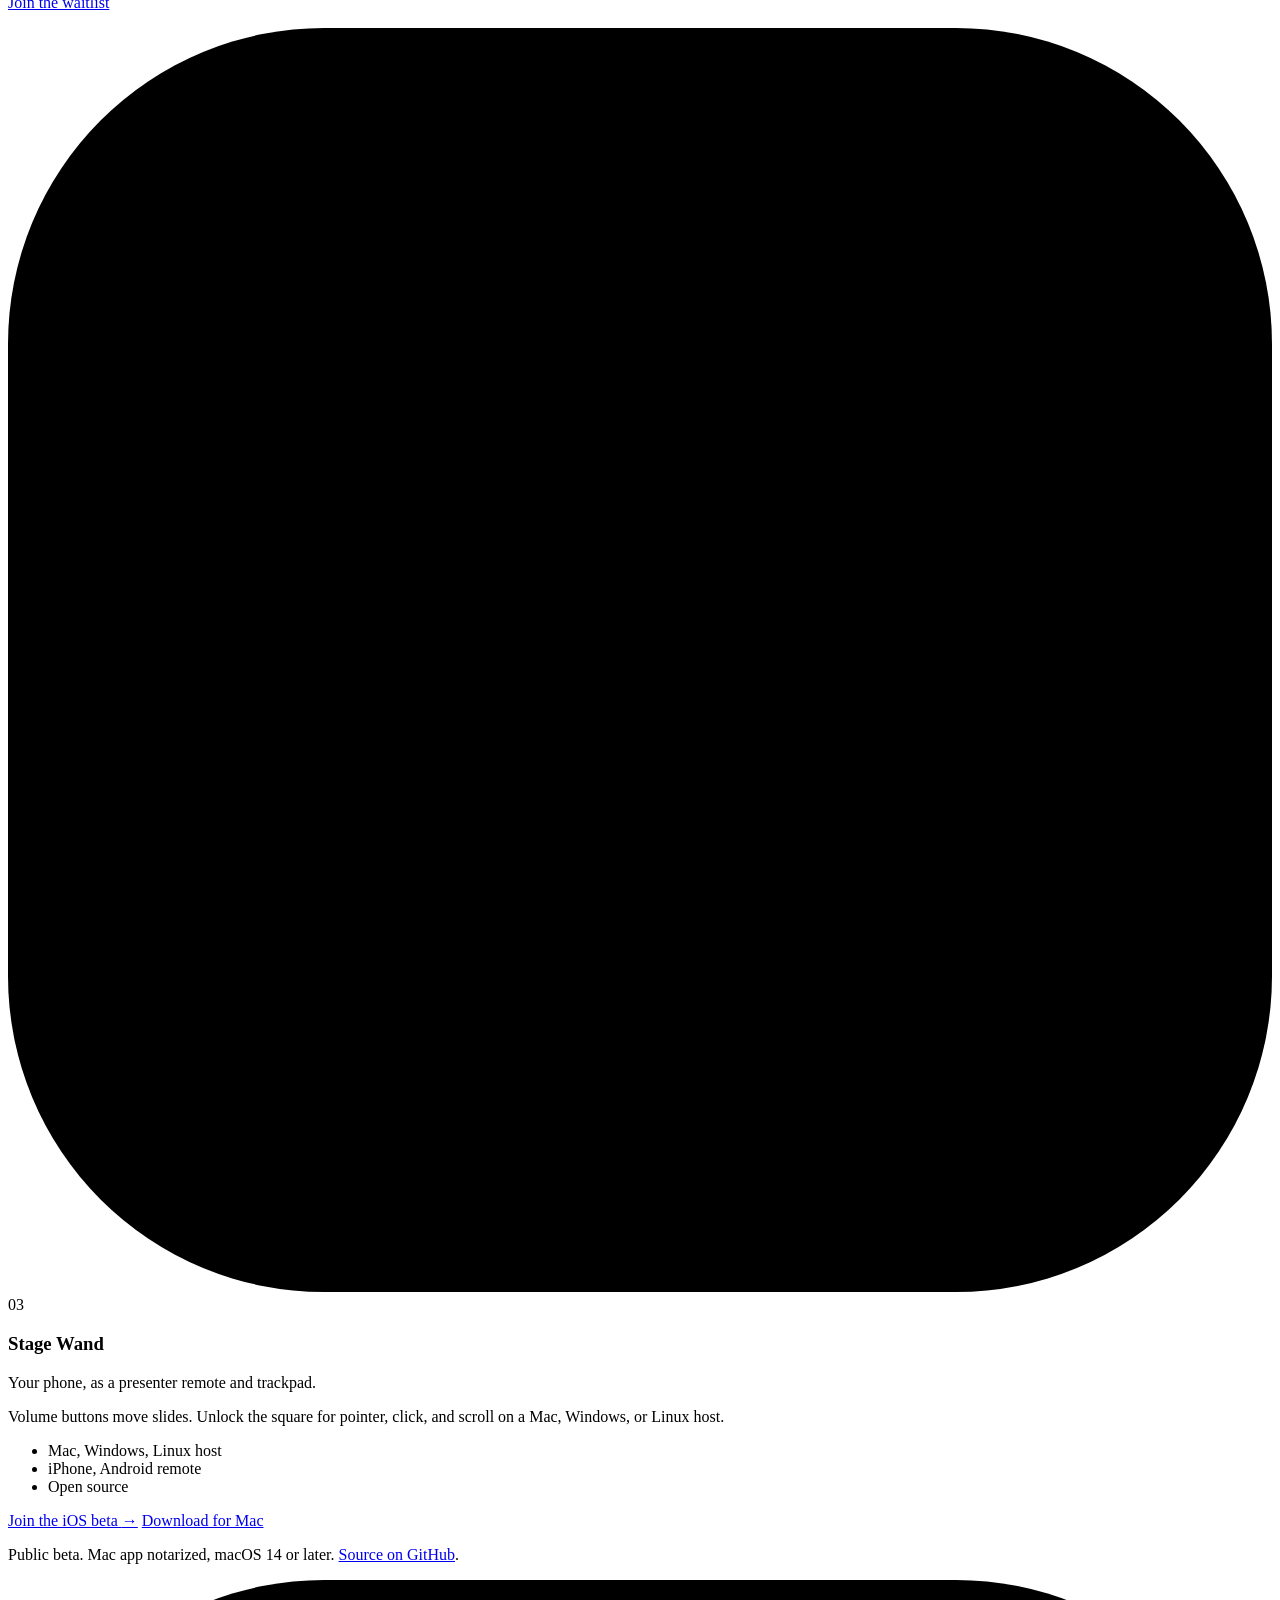
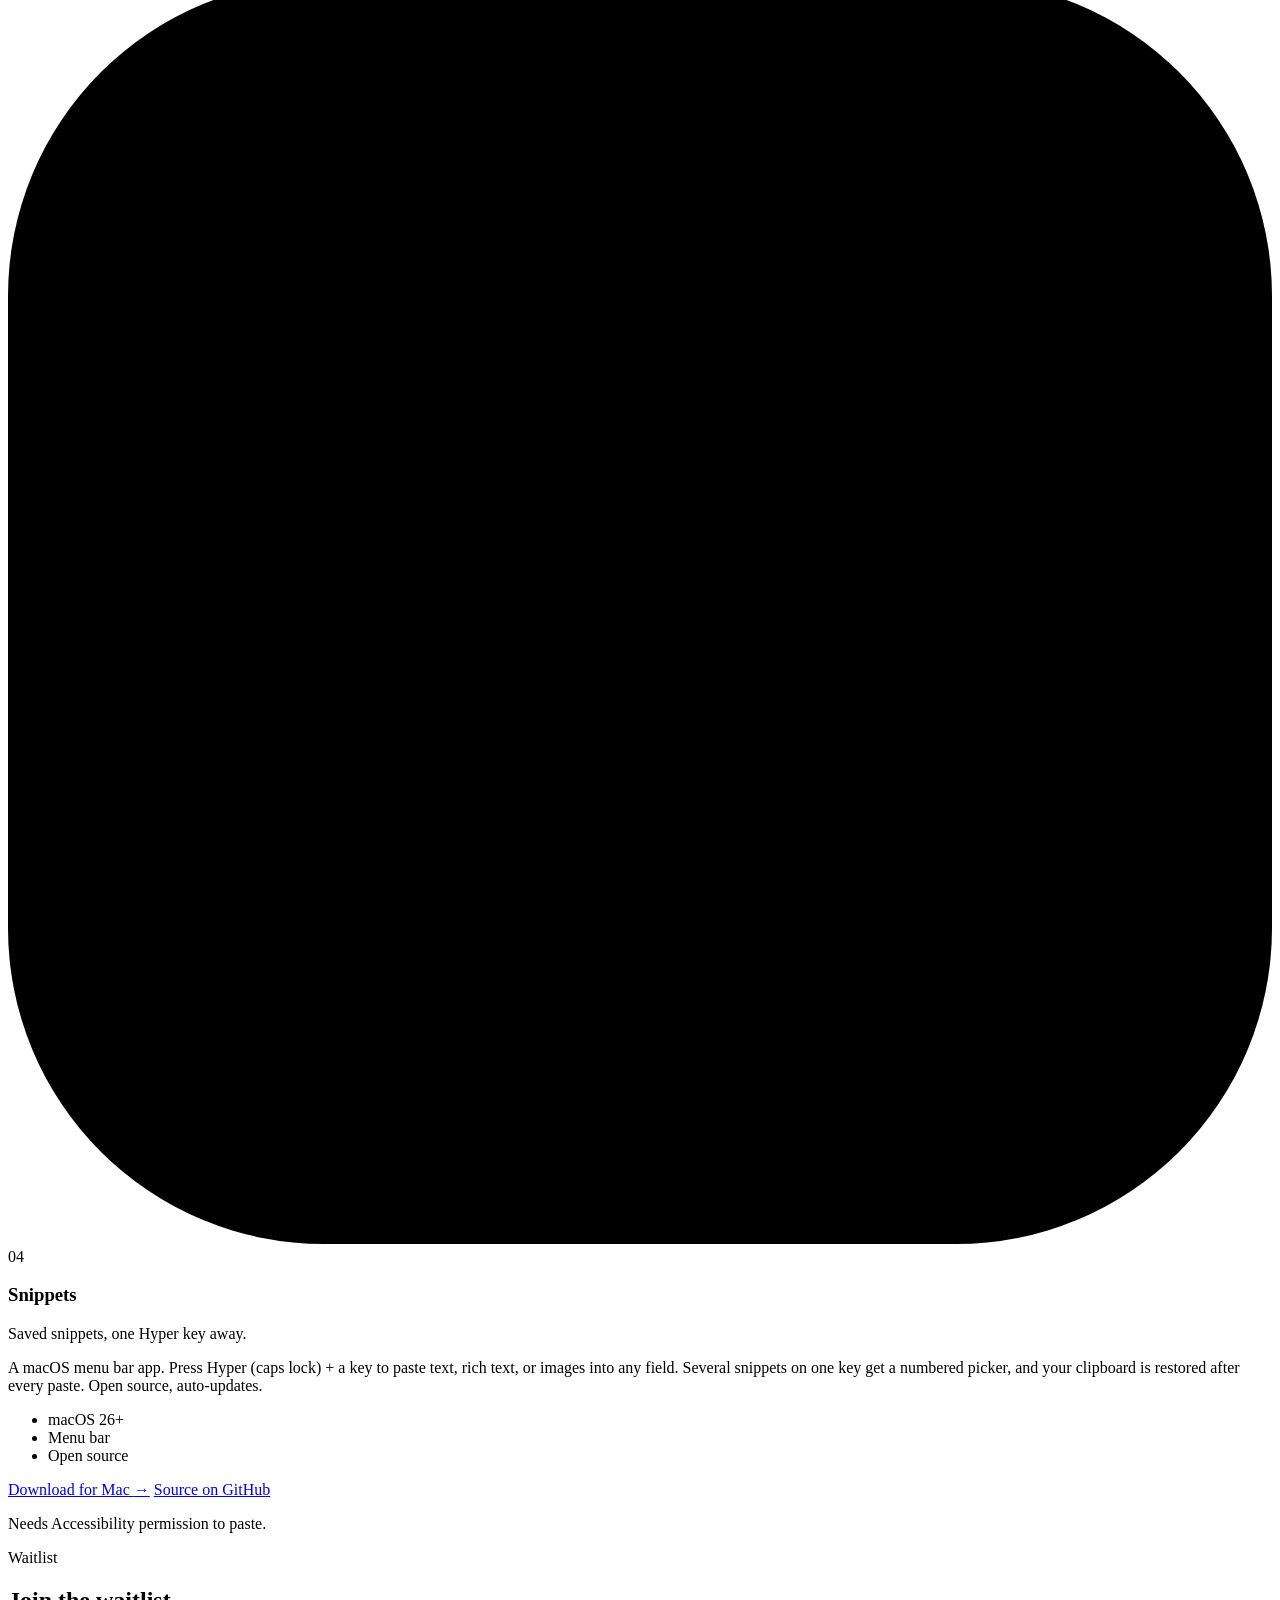
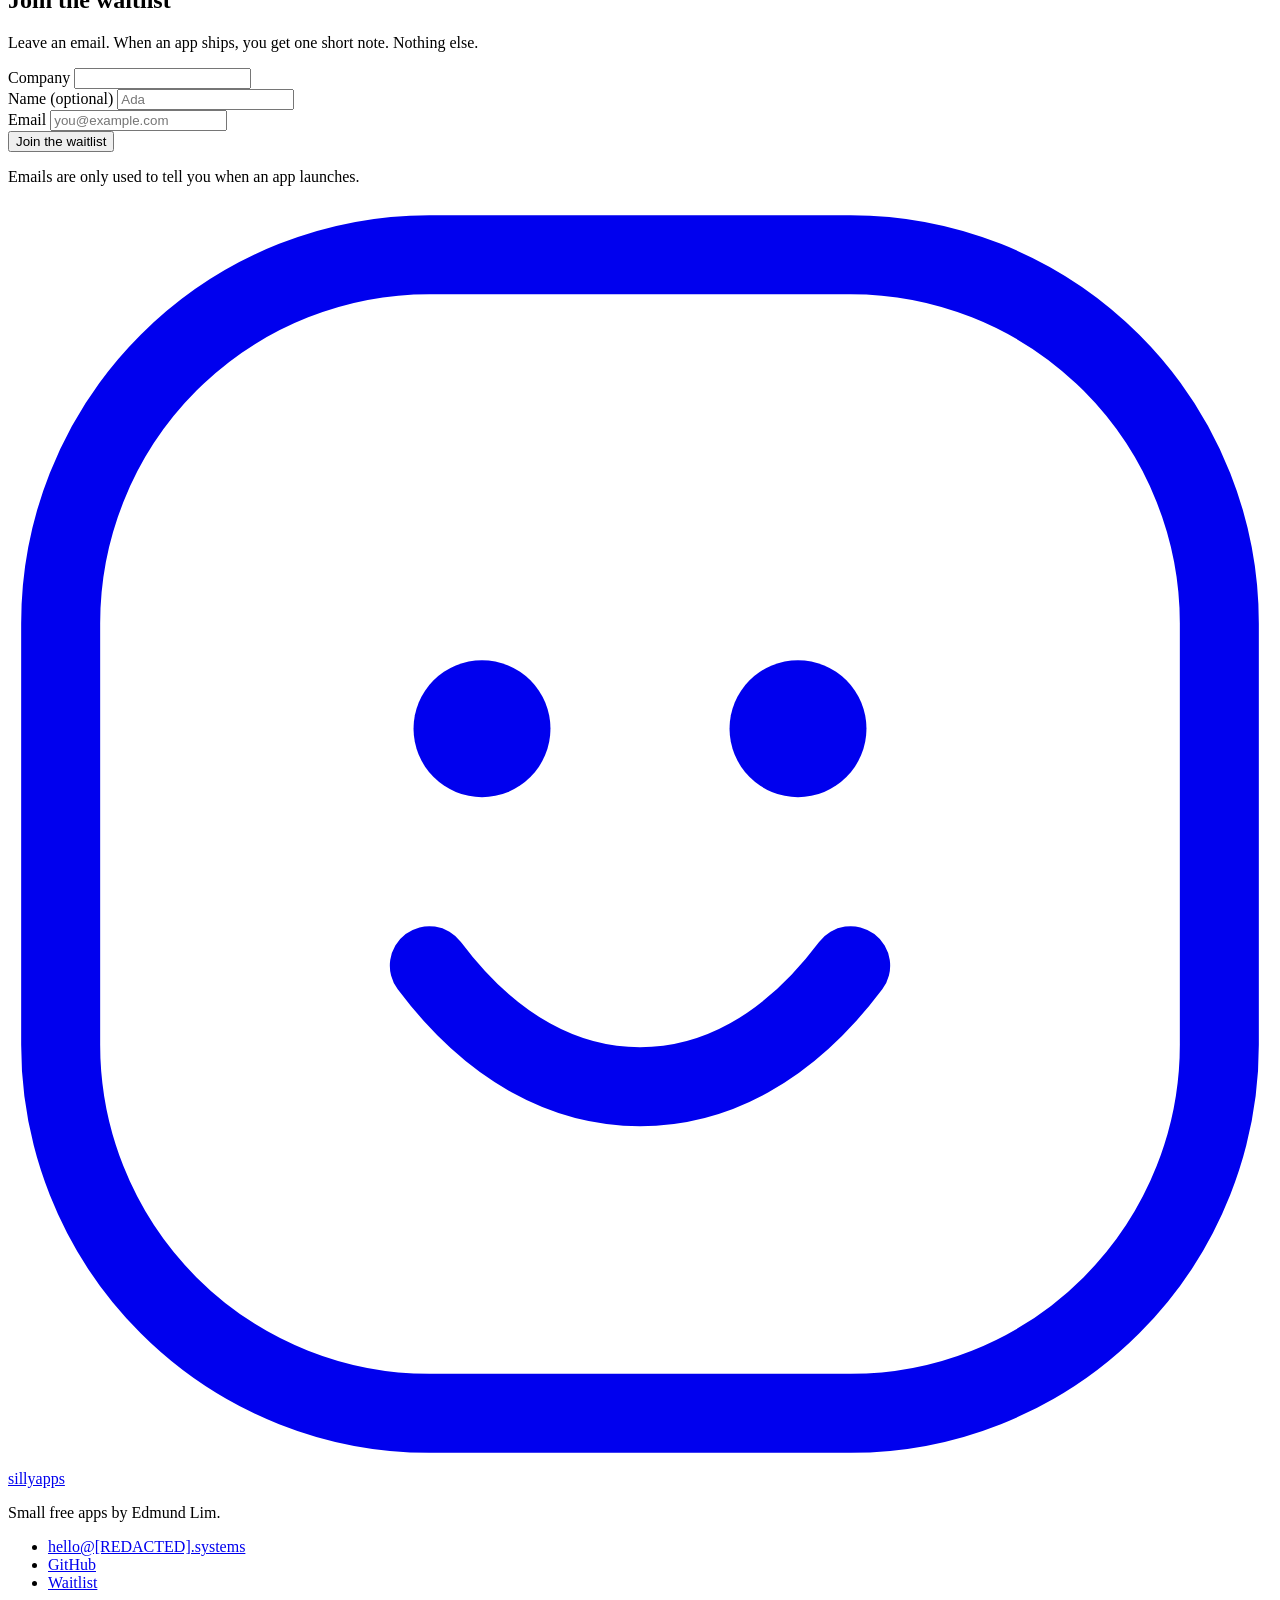
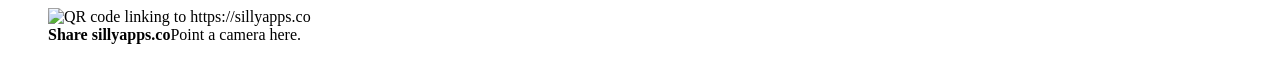
==== commit 8a78befc: "feat(site): rename Lazy Man's Reminders to Notepad Point the first app card, JSON-LD, and OG source " ====
--- a/site/index.html
+++ b/site/index.html
@@ -21,7 +21,7 @@
       })();
     </script>
     <title>Silly Apps, small free apps by Edmund Lim</title>
-    <meta name="description" content="sillyapps is Edmund Lim's list of small free apps. Download Snippets for macOS, join the Stage Wand beta, or join the waitlist for Lazy Man's Reminders and UsageWidget.">
+    <meta name="description" content="sillyapps is Edmund Lim's list of small free apps. Download Snippets for macOS, join the Stage Wand beta, or join the waitlist for Notepad and UsageWidget.">
     <link rel="canonical" href="https://sillyapps.co/">
     <link rel="icon" href="/favicon.svg" type="image/svg+xml">
     <link rel="apple-touch-icon" href="/assets/apple-touch-icon.png">
@@ -32,13 +32,13 @@
     <meta property="og:site_name" content="Silly Apps">
     <meta property="og:url" content="https://sillyapps.co/">
     <meta property="og:title" content="Silly Apps, small free apps by Edmund Lim">
-    <meta property="og:description" content="A one-page list of Edmund Lim's small free apps. Download Snippets for macOS, join the Stage Wand beta, or join the waitlist for Lazy Man's Reminders and UsageWidget.">
+    <meta property="og:description" content="A one-page list of Edmund Lim's small free apps. Download Snippets for macOS, join the Stage Wand beta, or join the waitlist for Notepad and UsageWidget.">
     <meta property="og:image" content="https://sillyapps.co/assets/og.png">
     <meta property="og:image:width" content="1200">
     <meta property="og:image:height" content="630">
     <meta name="twitter:card" content="summary_large_image">
     <meta name="twitter:title" content="Silly Apps, small free apps by Edmund Lim">
-    <meta name="twitter:description" content="A one-page list of Edmund Lim's small free apps. Download Snippets for macOS, join the Stage Wand beta, or join the waitlist for Lazy Man's Reminders and UsageWidget.">
+    <meta name="twitter:description" content="A one-page list of Edmund Lim's small free apps. Download Snippets for macOS, join the Stage Wand beta, or join the waitlist for Notepad and UsageWidget.">
     <meta name="twitter:image" content="https://sillyapps.co/assets/og.png">
     <link rel="stylesheet" href="/styles.css">
     <script type="application/ld+json">
@@ -59,11 +59,11 @@
           },
           {
             "@type": "SoftwareApplication",
-            "name": "Lazy Man's Reminders",
+            "name": "Notepad",
             "applicationCategory": "UtilitiesApplication",
             "operatingSystem": "iOS, Web",
             "offers": { "@type": "Offer", "price": "0", "priceCurrency": "USD" },
-            "url": "https://lmr.sillyapps.co/"
+            "url": "https://np.sillyapps.co/"
           },
           {
             "@type": "SoftwareApplication",
@@ -150,13 +150,13 @@
           <article class="app-card" data-app="lazy-mans-reminders">
             <div class="app-top"><svg class="icon" viewBox="0 0 48 48" aria-hidden="true"><rect width="48" height="48" rx="12" fill="var(--paper-2)" stroke="var(--line-strong)"/><rect x="15" y="10" width="18" height="28" rx="4" fill="none" stroke="var(--ink)" stroke-width="1.6"/><path d="M19 18h10M19 23h7M19 28h5" stroke="var(--accent)" stroke-width="1.6" stroke-linecap="round"/></svg><span class="app-index" aria-hidden="true">01</span></div>
             <div>
-              <h3>Lazy Man's Reminders</h3>
+              <h3>Notepad</h3>
               <p class="pitch">Reminders that live on your Lock Screen.</p>
             </div>
             <p class="blurb">Live Activities keep today's list in view, so you never open another list app. Calm, useful, and a little cheeky.</p>
             <ul class="notes" aria-label="Platforms"><li>iOS</li><li>Web</li><li>Free</li></ul>
             <p class="cta-row">
-              <a class="btn btn-primary" href="https://lmr.sillyapps.co">Open the web app <span class="arrow" aria-hidden="true">→</span></a>
+              <a class="btn btn-primary" href="https://np.sillyapps.co">Open the web app <span class="arrow" aria-hidden="true">→</span></a>
               <a class="btn btn-ghost" href="#waitlist">iOS waitlist</a>
             </p>
           </article>
@@ -212,7 +212,7 @@
             <h2 class="section-title" id="waitlist-heading">Join the waitlist</h2>
             <p class="section-lead">Leave an email. When an app ships, you get one short note. Nothing else.</p>
           </div>
-          <form class="waitlist-card" data-waitlist-form novalidate>
+          <form class="waitlist-card" data-waitlist-form method="post" action="/api/waitlist" novalidate>
             <label class="hp" aria-hidden="true">
               Company
               <input type="text" name="company" tabindex="-1" autocomplete="off">
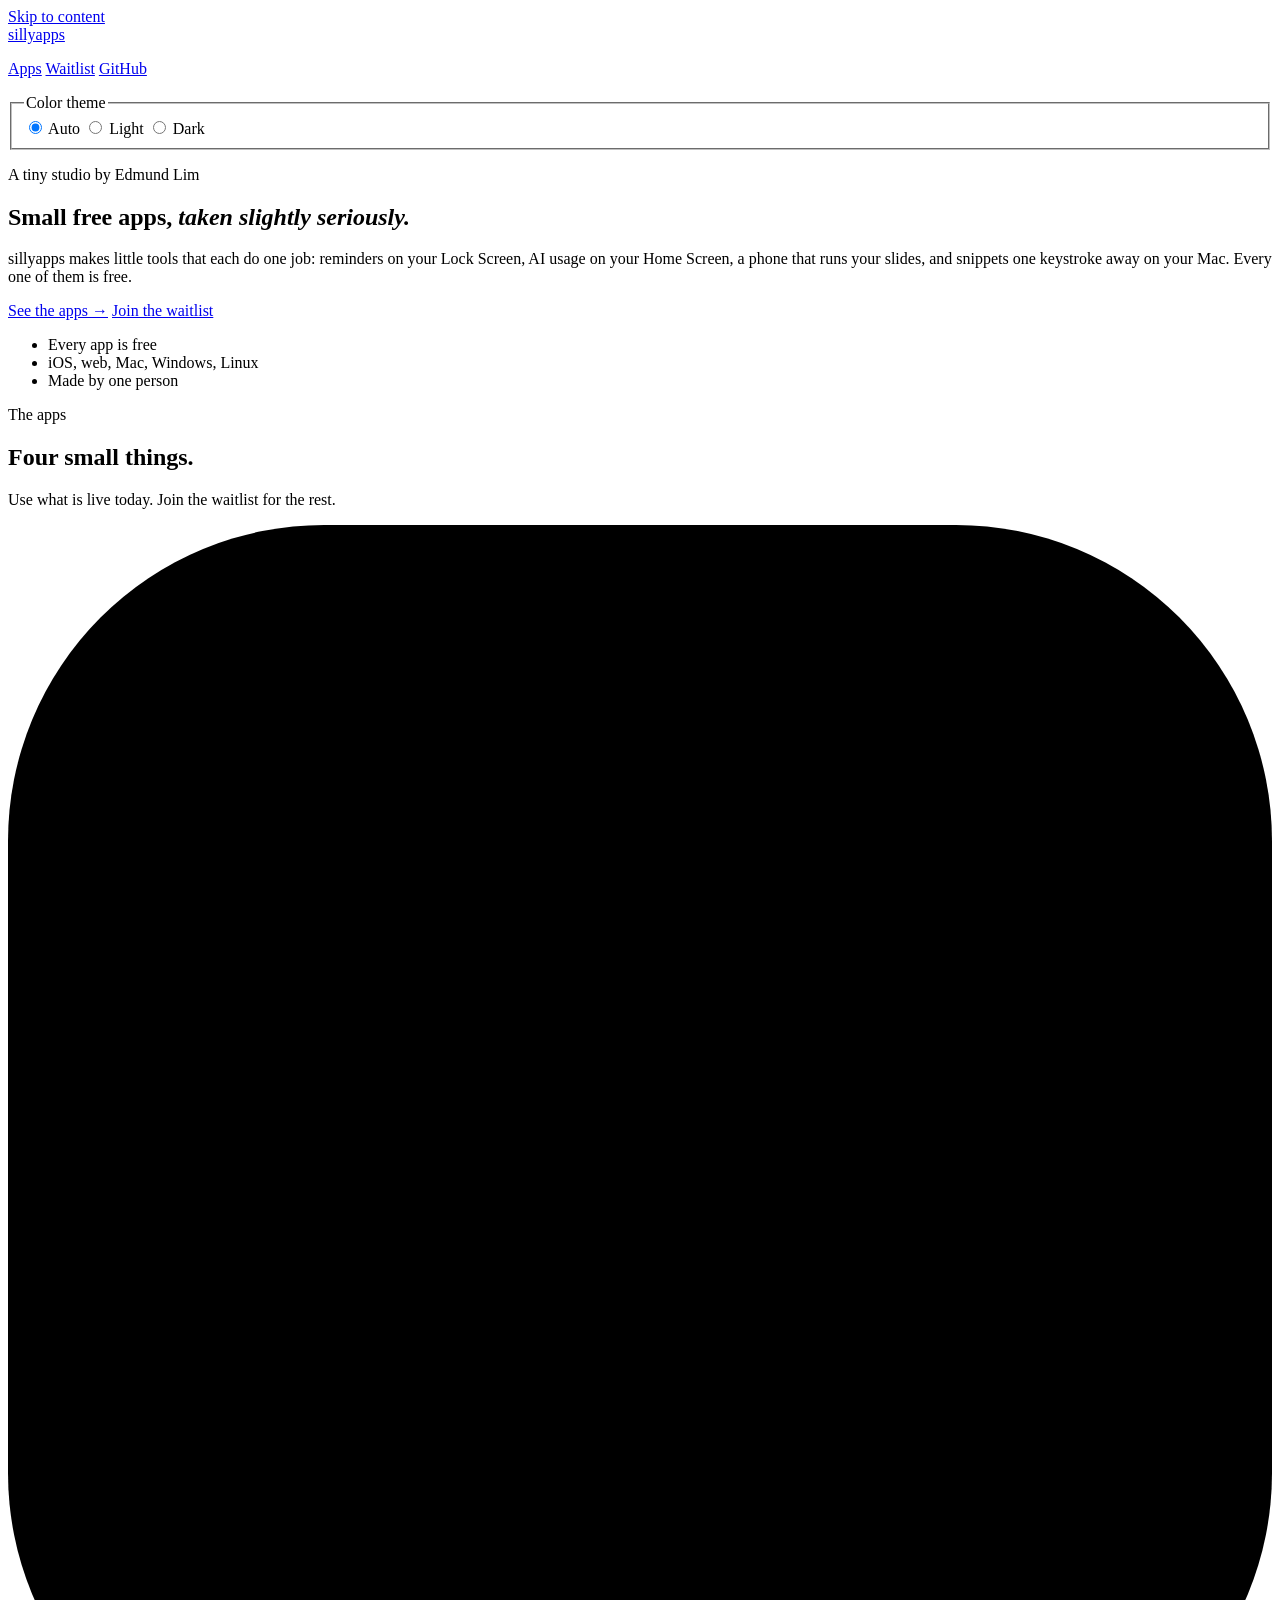
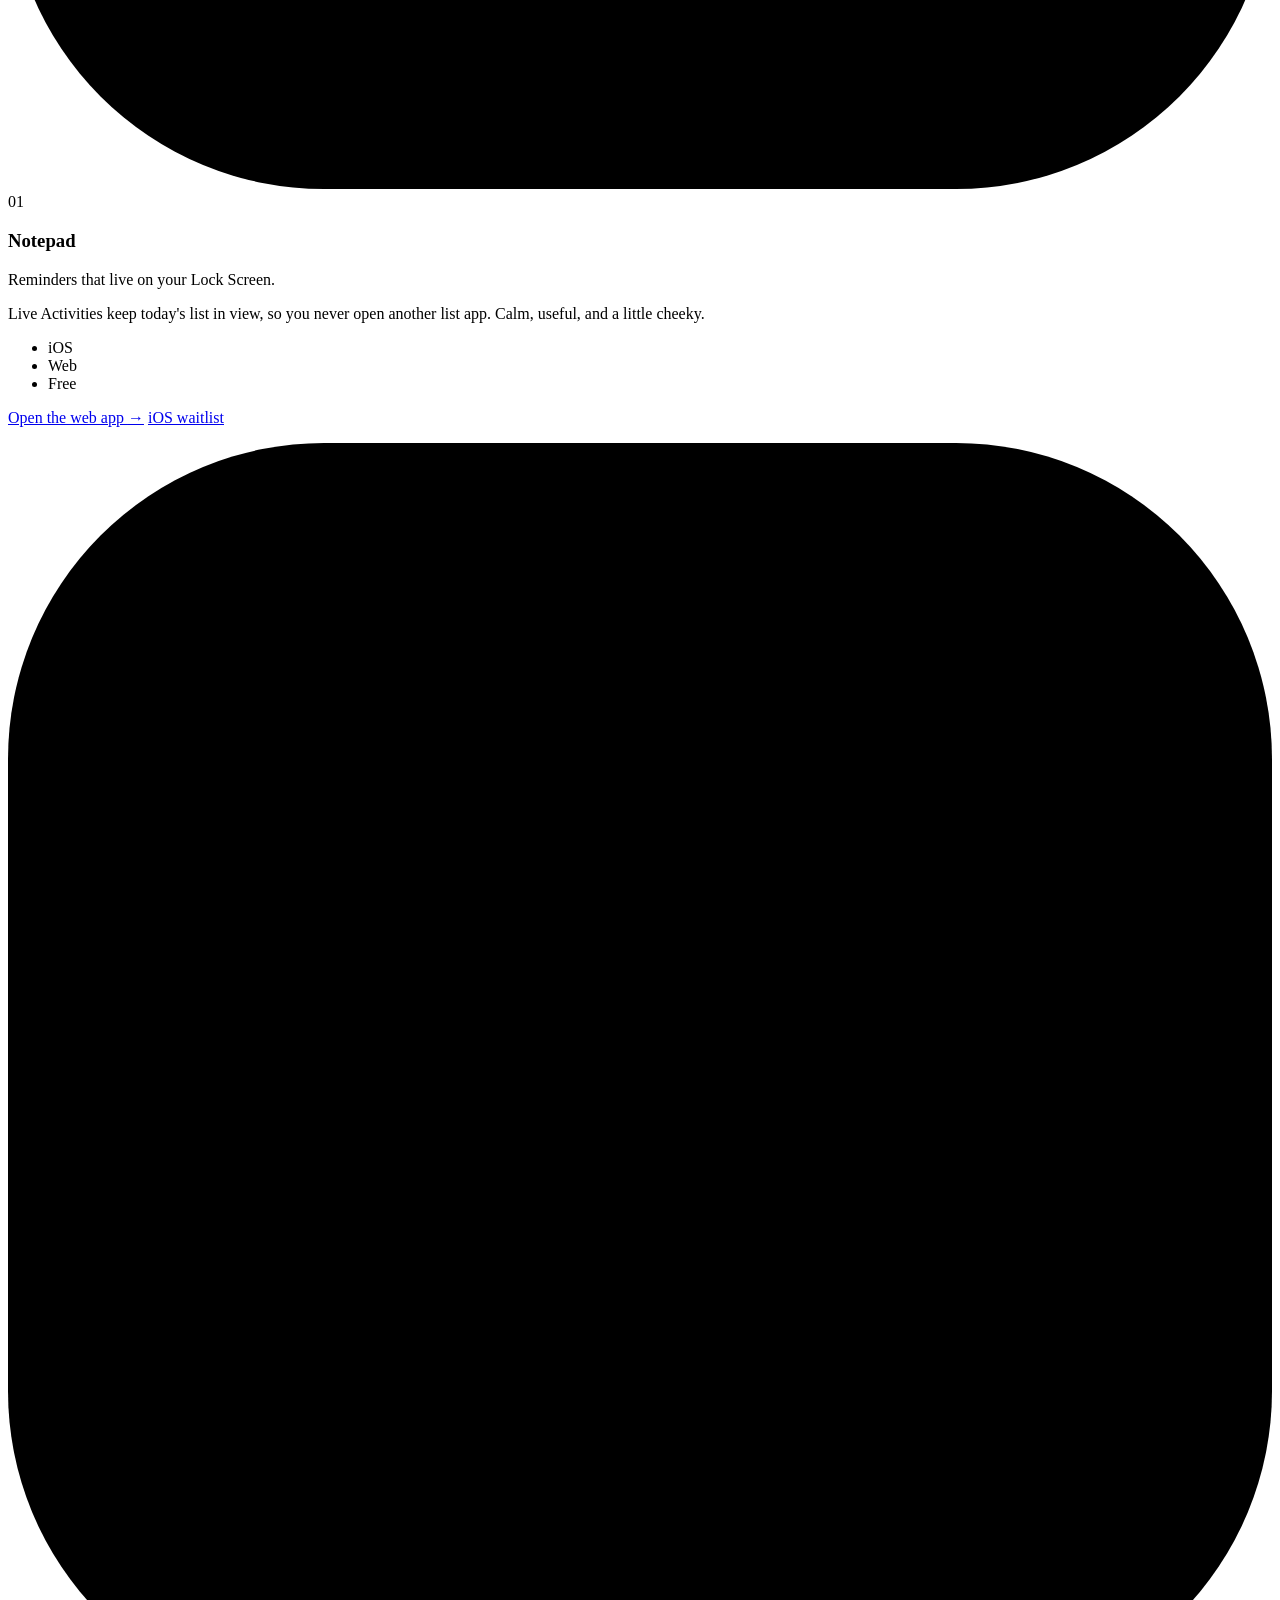
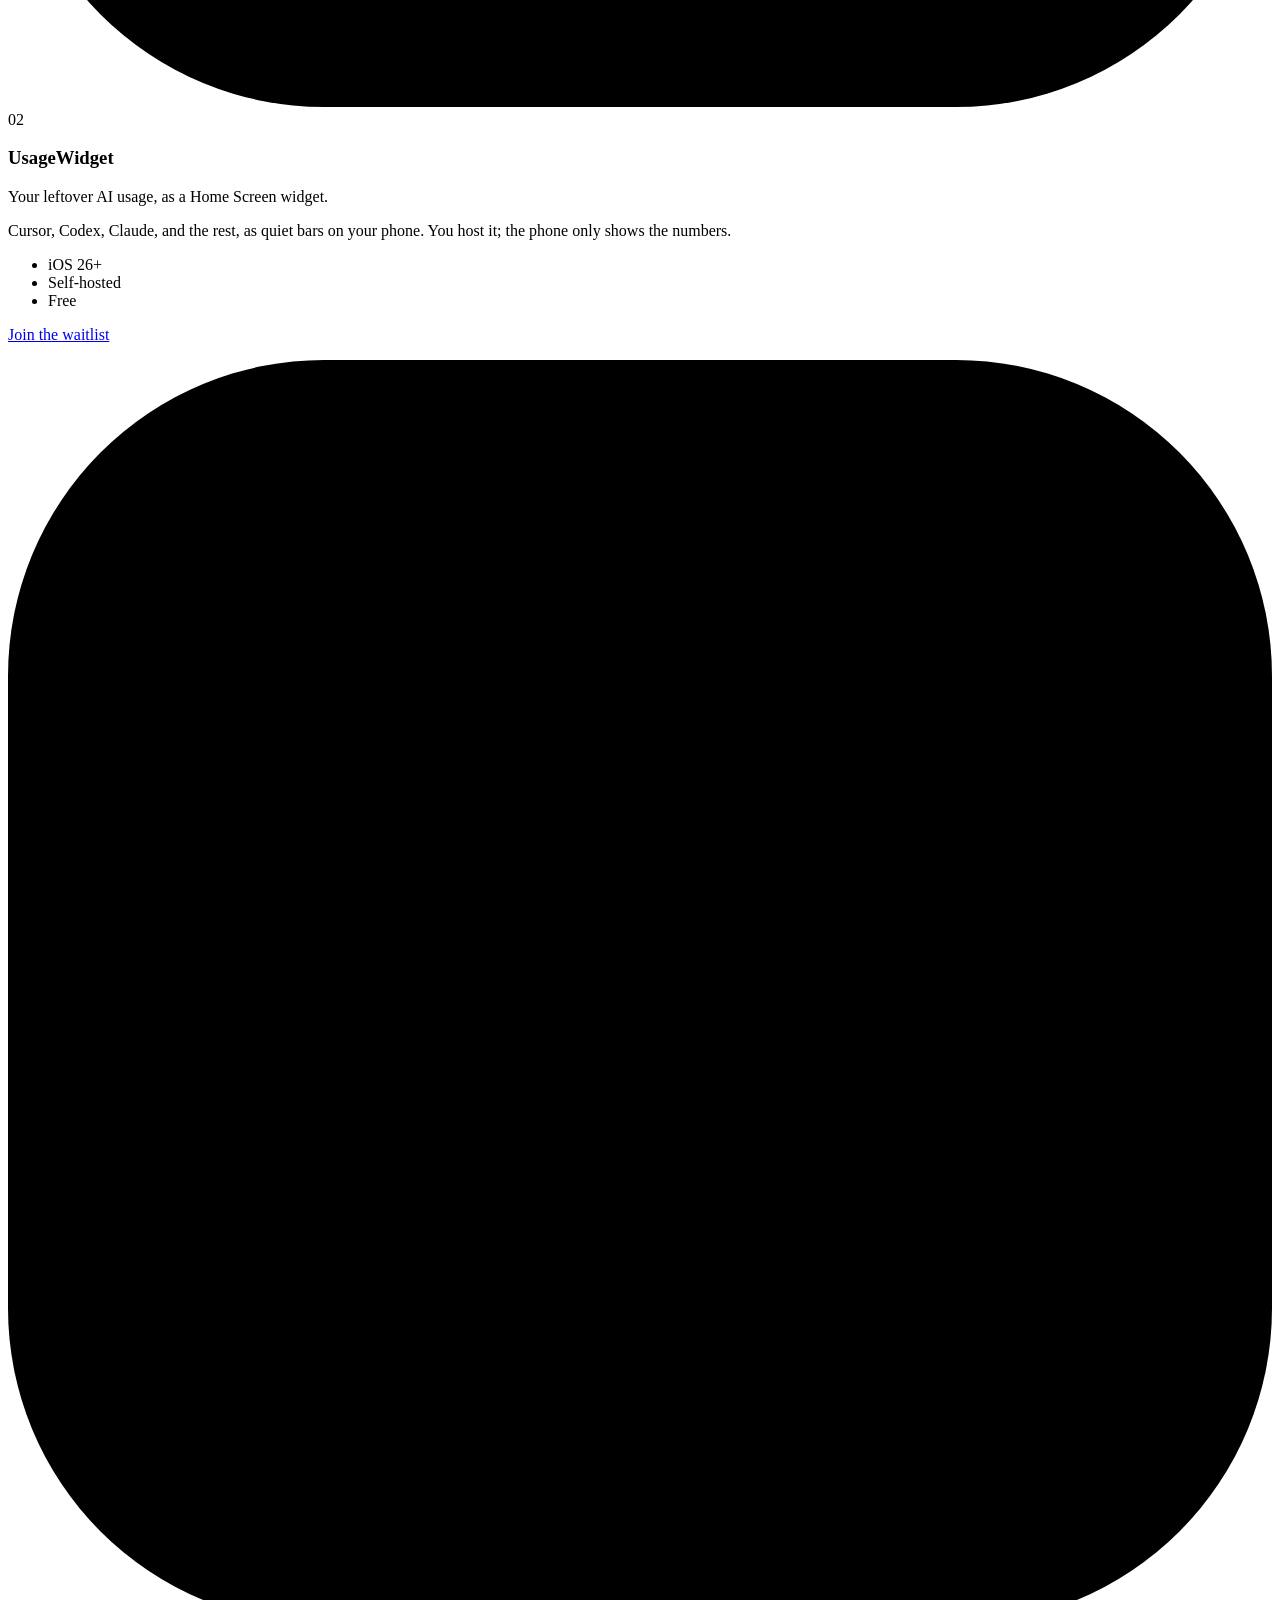
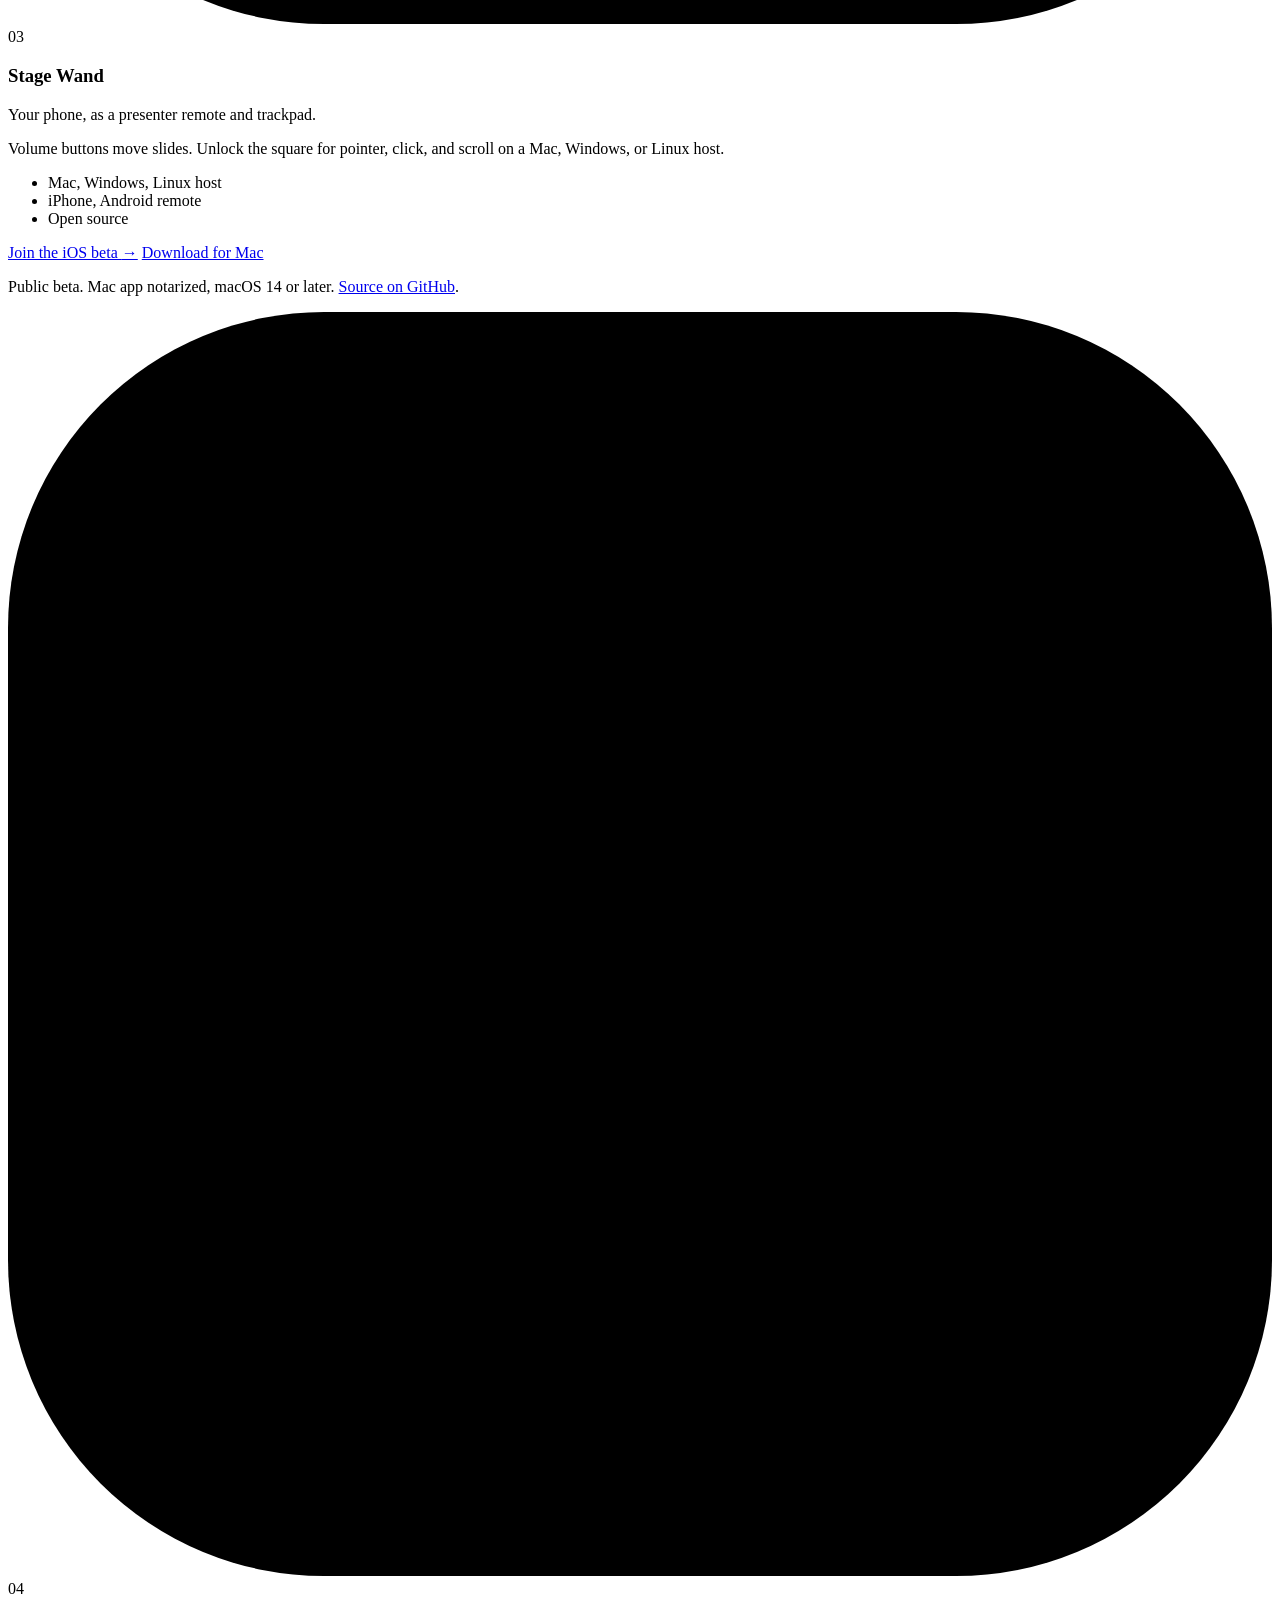
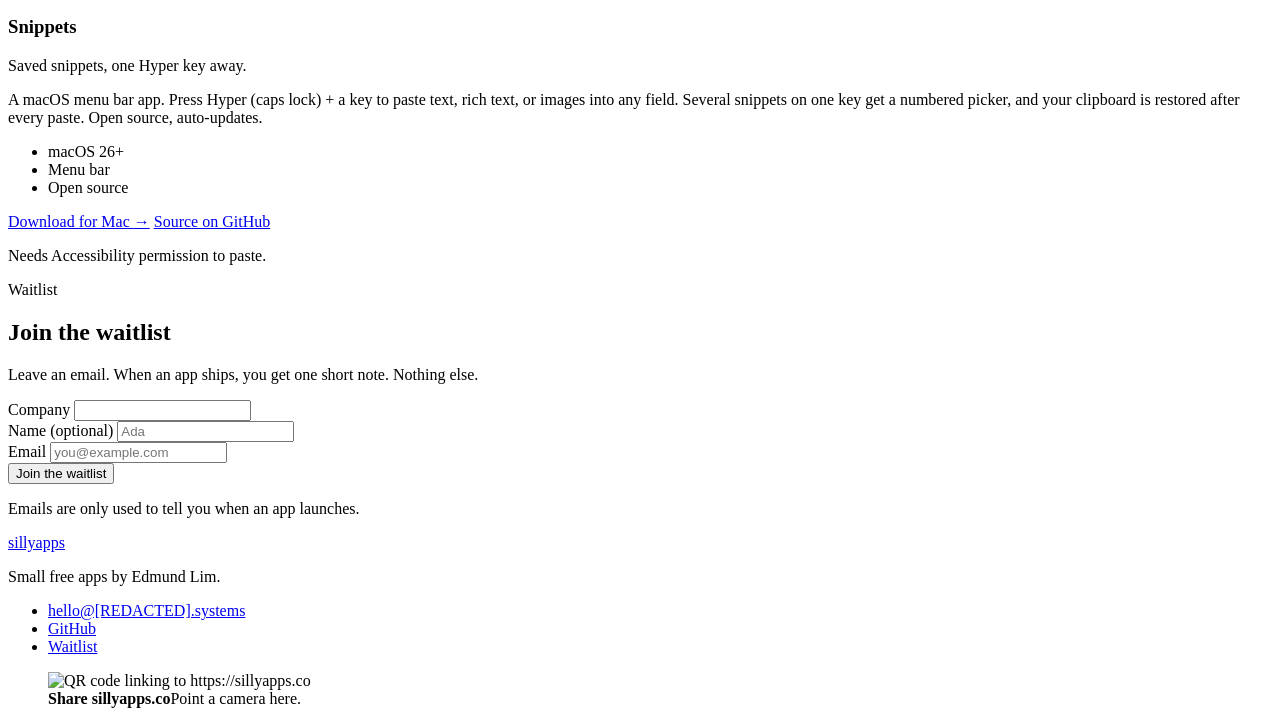
==== commit 50fda417: "fix(site): drop the smiley mark and unslop landing chrome Header and footer are the word sillyapps o" ====
--- a/site/index.html
+++ b/site/index.html
@@ -101,7 +101,7 @@
   <body>
     <a class="skip" href="#main">Skip to content</a>
     <header class="site-header wrap">
-      <a class="wordmark" href="/" aria-label="sillyapps home"><svg class="wordmark-mark" viewBox="0 0 24 24" aria-hidden="true"><rect x="1" y="1" width="22" height="22" rx="7" fill="none" stroke="currentColor" stroke-width="1.5"/><circle cx="9" cy="10" r="1.3" fill="currentColor"/><circle cx="15" cy="10" r="1.3" fill="currentColor"/><path d="M8 14.5c1.2 1.6 2.6 2.3 4 2.3s2.8-.7 4-2.3" fill="none" stroke="currentColor" stroke-width="1.5" stroke-linecap="round"/></svg><span>sillyapps</span></a>
+      <a class="wordmark" href="/" aria-label="sillyapps home">sillyapps</a>
       <nav class="header-tools" aria-label="Primary">
         <p class="byline">
           <a class="nav-hide-sm" href="#apps">Apps</a>
@@ -243,7 +243,7 @@
     <footer class="site-footer">
       <div class="wrap">
         <div class="footer-brand">
-          <a class="wordmark" href="/"><svg class="wordmark-mark" viewBox="0 0 24 24" aria-hidden="true"><rect x="1" y="1" width="22" height="22" rx="7" fill="none" stroke="currentColor" stroke-width="1.5"/><circle cx="9" cy="10" r="1.3" fill="currentColor"/><circle cx="15" cy="10" r="1.3" fill="currentColor"/><path d="M8 14.5c1.2 1.6 2.6 2.3 4 2.3s2.8-.7 4-2.3" fill="none" stroke="currentColor" stroke-width="1.5" stroke-linecap="round"/></svg><span>sillyapps</span></a>
+          <a class="wordmark" href="/" aria-label="sillyapps home">sillyapps</a>
           <p>Small free apps by Edmund Lim.</p>
           <ul class="footer-links">
             <li><a href="mailto:hello@[REDACTED].systems">hello@[REDACTED].systems</a></li>
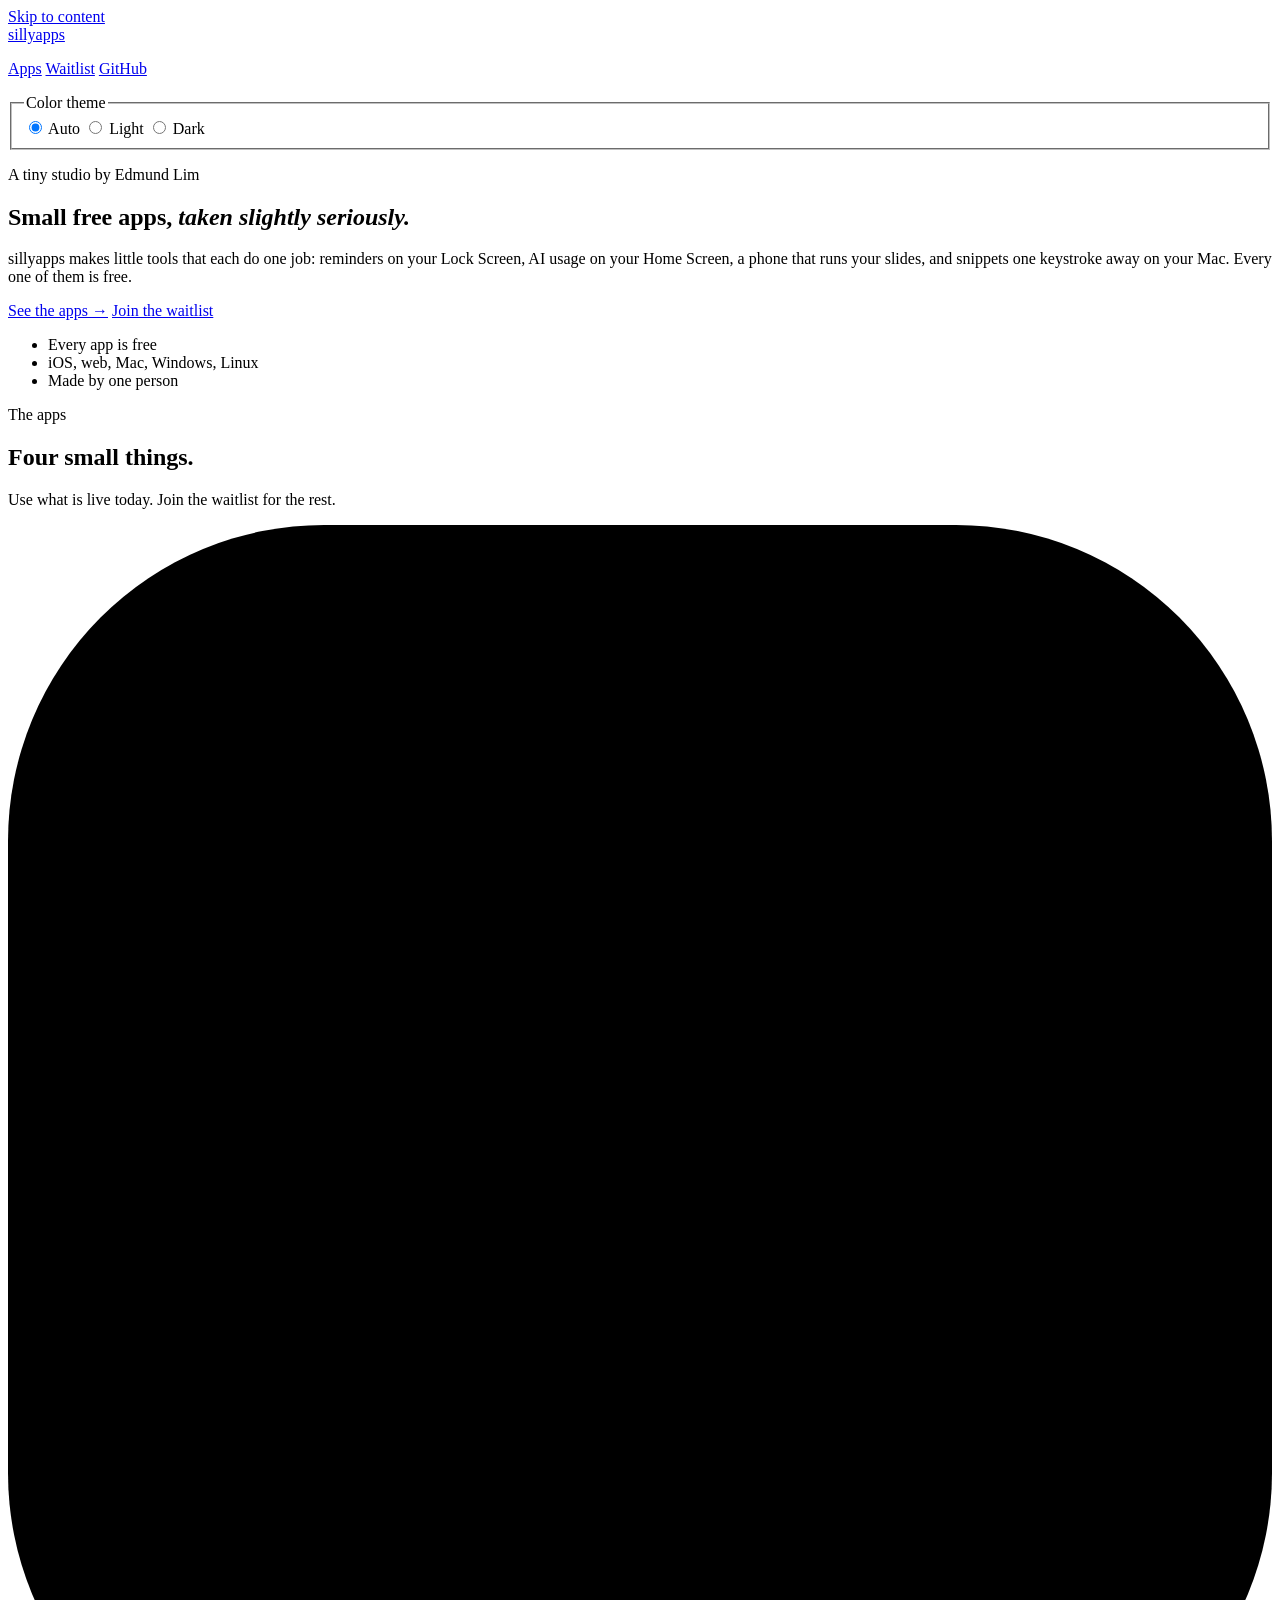
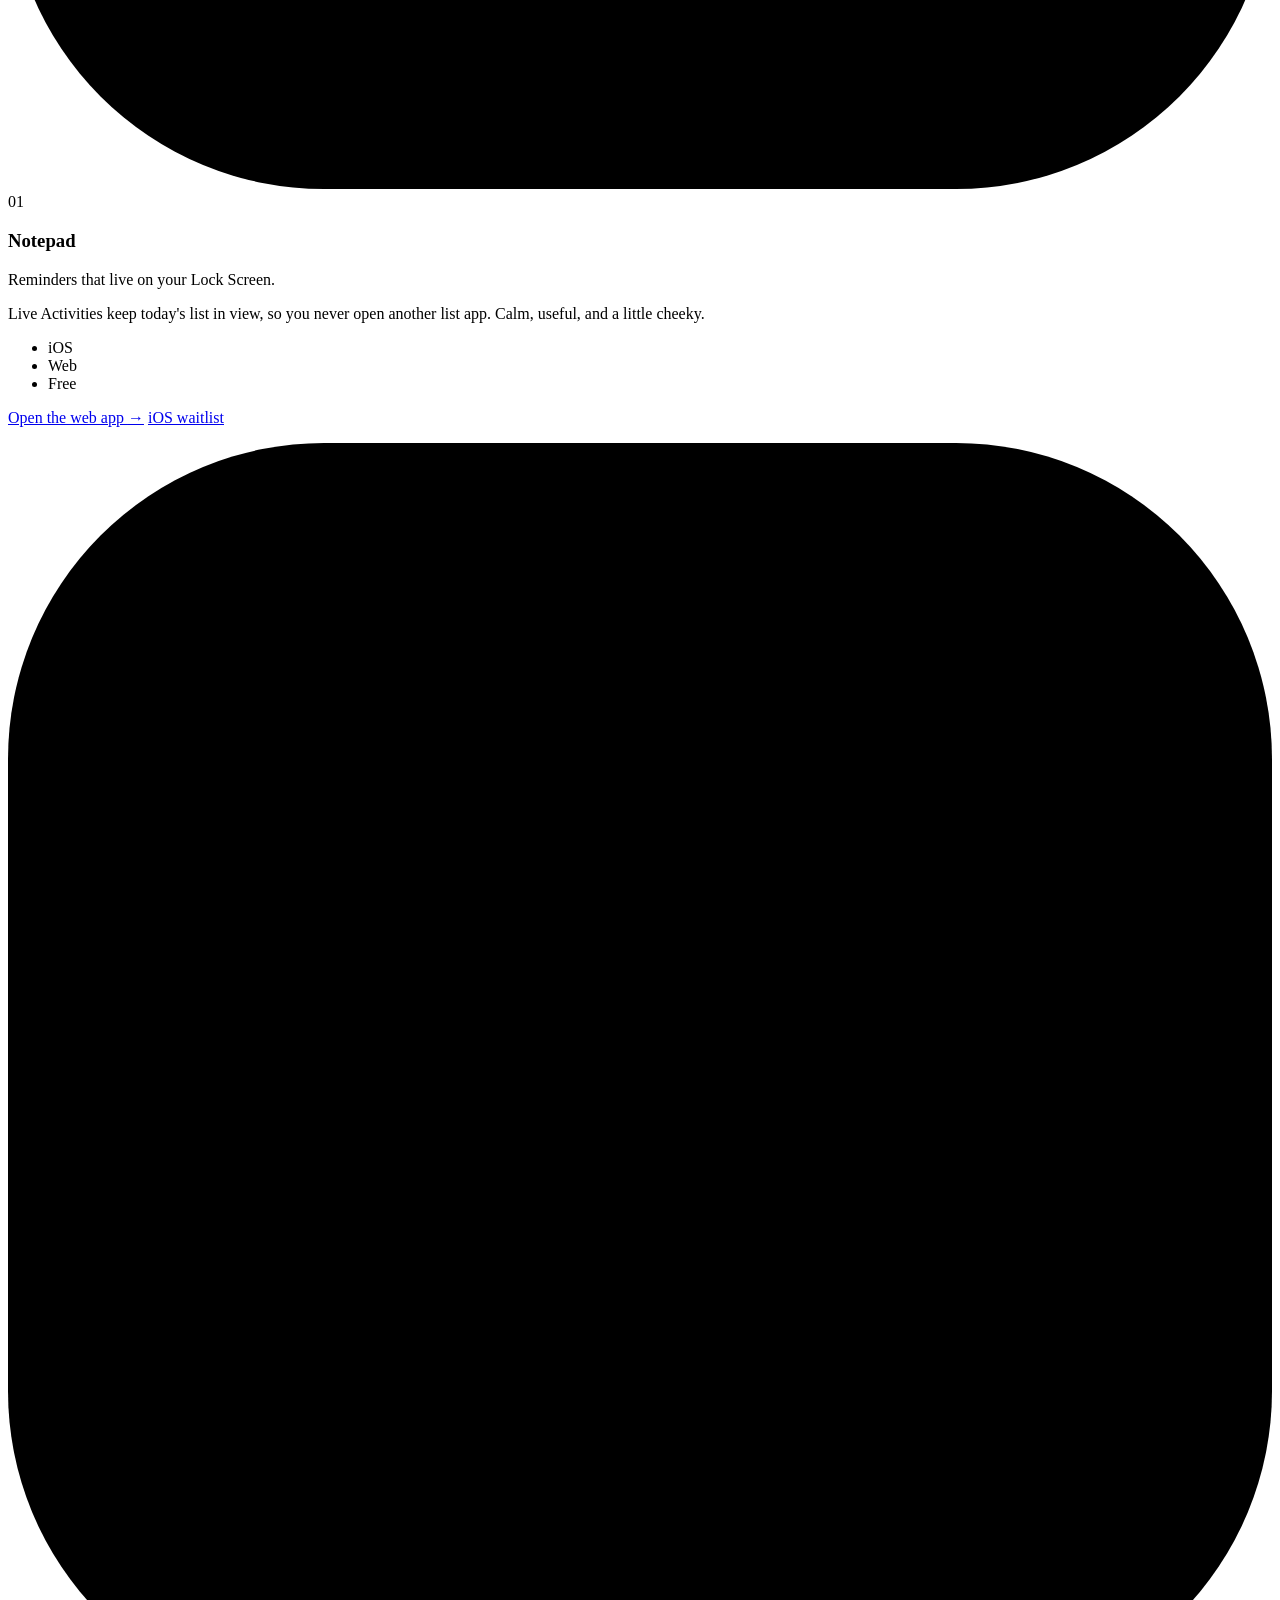
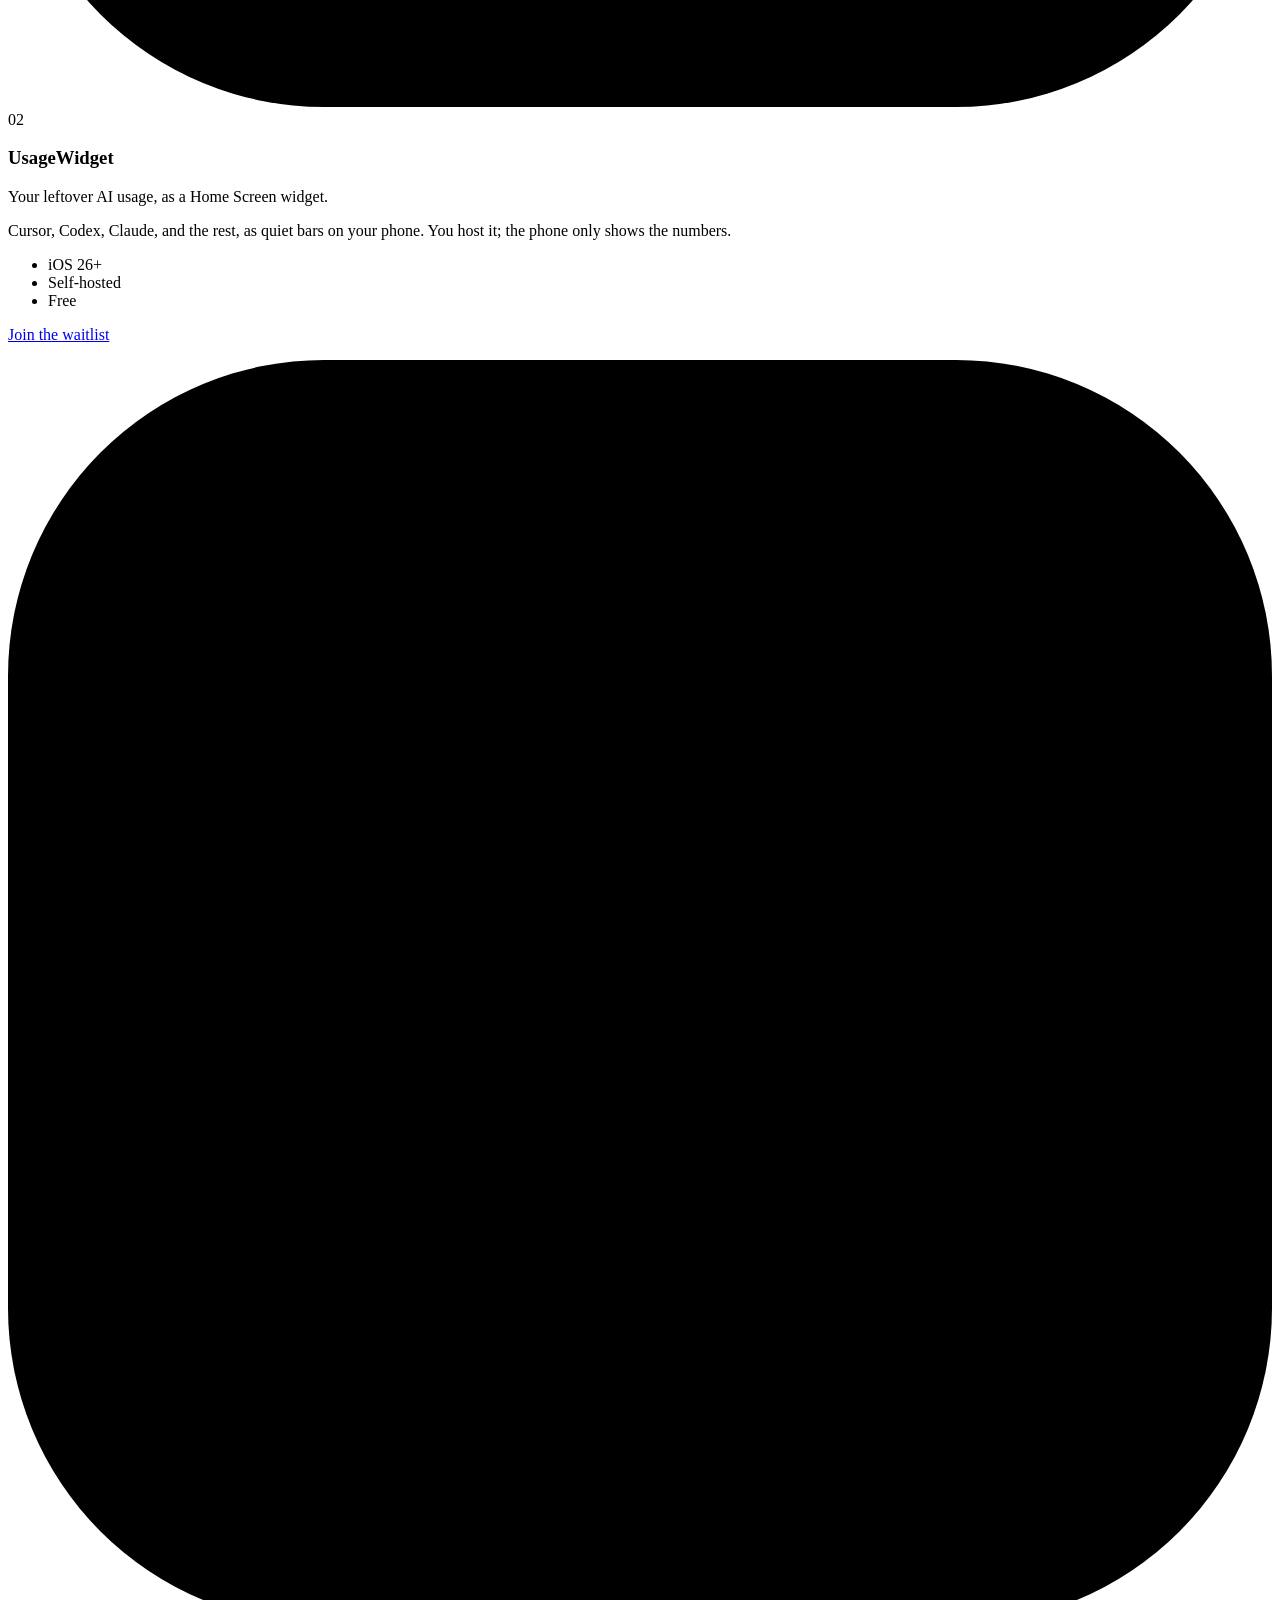
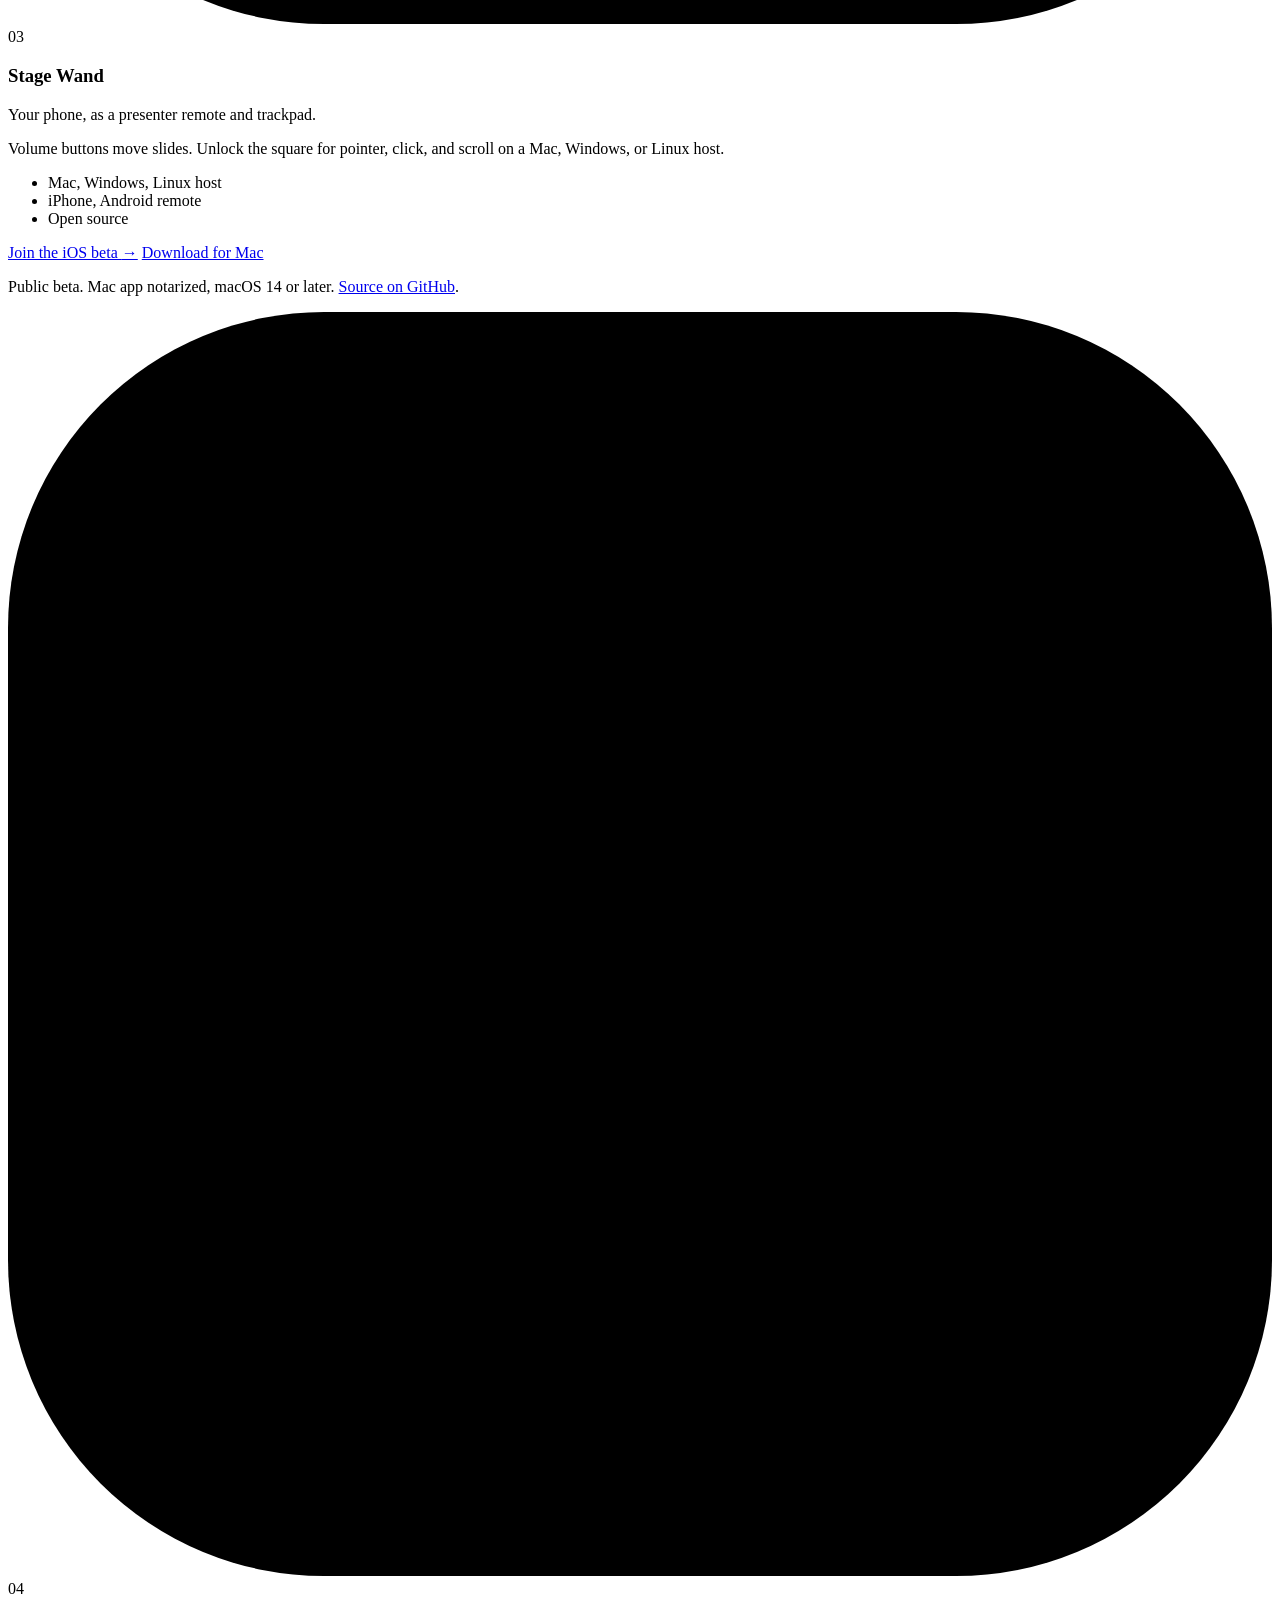
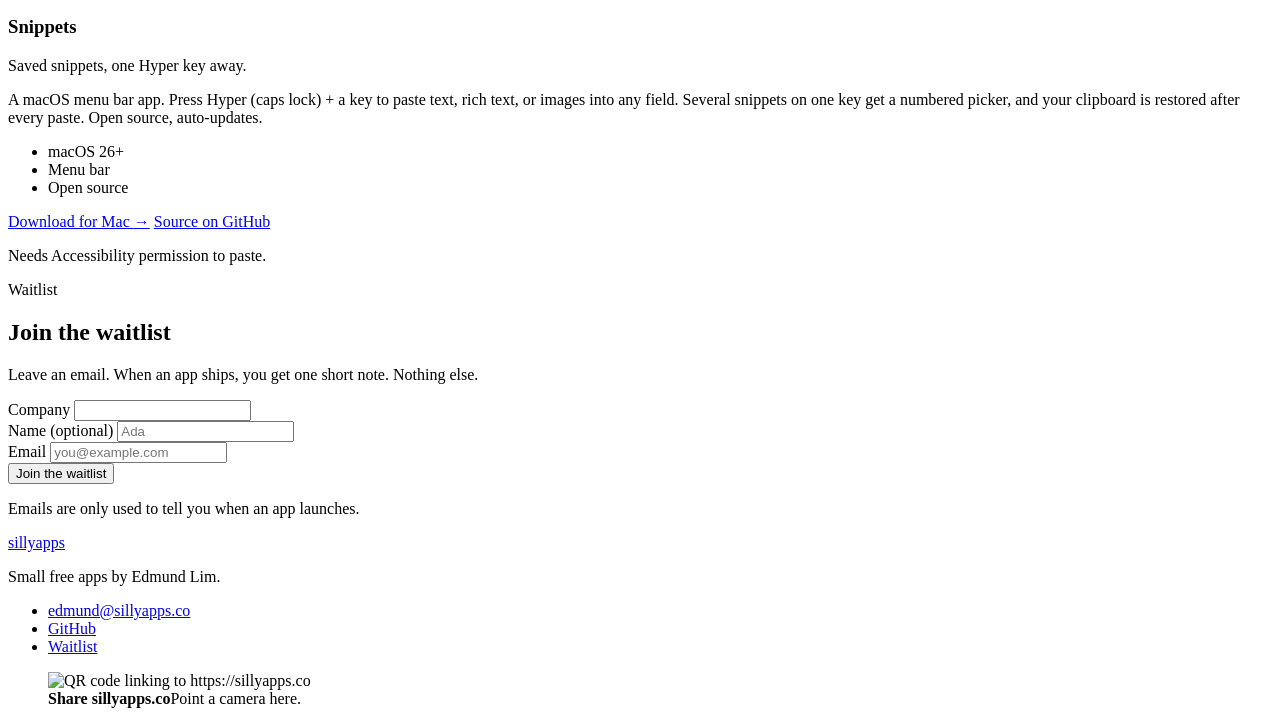
==== commit e4658057: "Use edmund@sillyapps.co as the public contact email Replace the homepage contact address only, inclu" ====
--- a/site/index.html
+++ b/site/index.html
@@ -54,7 +54,7 @@
               "@type": "Person",
               "name": "Edmund Lim",
               "url": "https://github.com/EdmundLimBoEn",
-              "email": "hello@edmundlim.systems"
+              "email": "edmund@sillyapps.co"
             }
           },
           {
@@ -233,7 +233,7 @@
               <p class="form-status" data-waitlist-status role="status" aria-live="polite"></p>
             </div>
             <noscript>
-              <p class="privacy">JavaScript is off, so email hello@[REDACTED].systems to join.</p>
+              <p class="privacy">JavaScript is off, so email edmund@sillyapps.co to join.</p>
             </noscript>
           </form>
         </div>
@@ -246,7 +246,7 @@
           <a class="wordmark" href="/" aria-label="sillyapps home">sillyapps</a>
           <p>Small free apps by Edmund Lim.</p>
           <ul class="footer-links">
-            <li><a href="mailto:hello@[REDACTED].systems">hello@[REDACTED].systems</a></li>
+            <li><a href="mailto:edmund@sillyapps.co">edmund@sillyapps.co</a></li>
             <li><a href="https://github.com/EdmundLimBoEn">GitHub</a></li>
             <li><a href="#waitlist">Waitlist</a></li>
           </ul>
